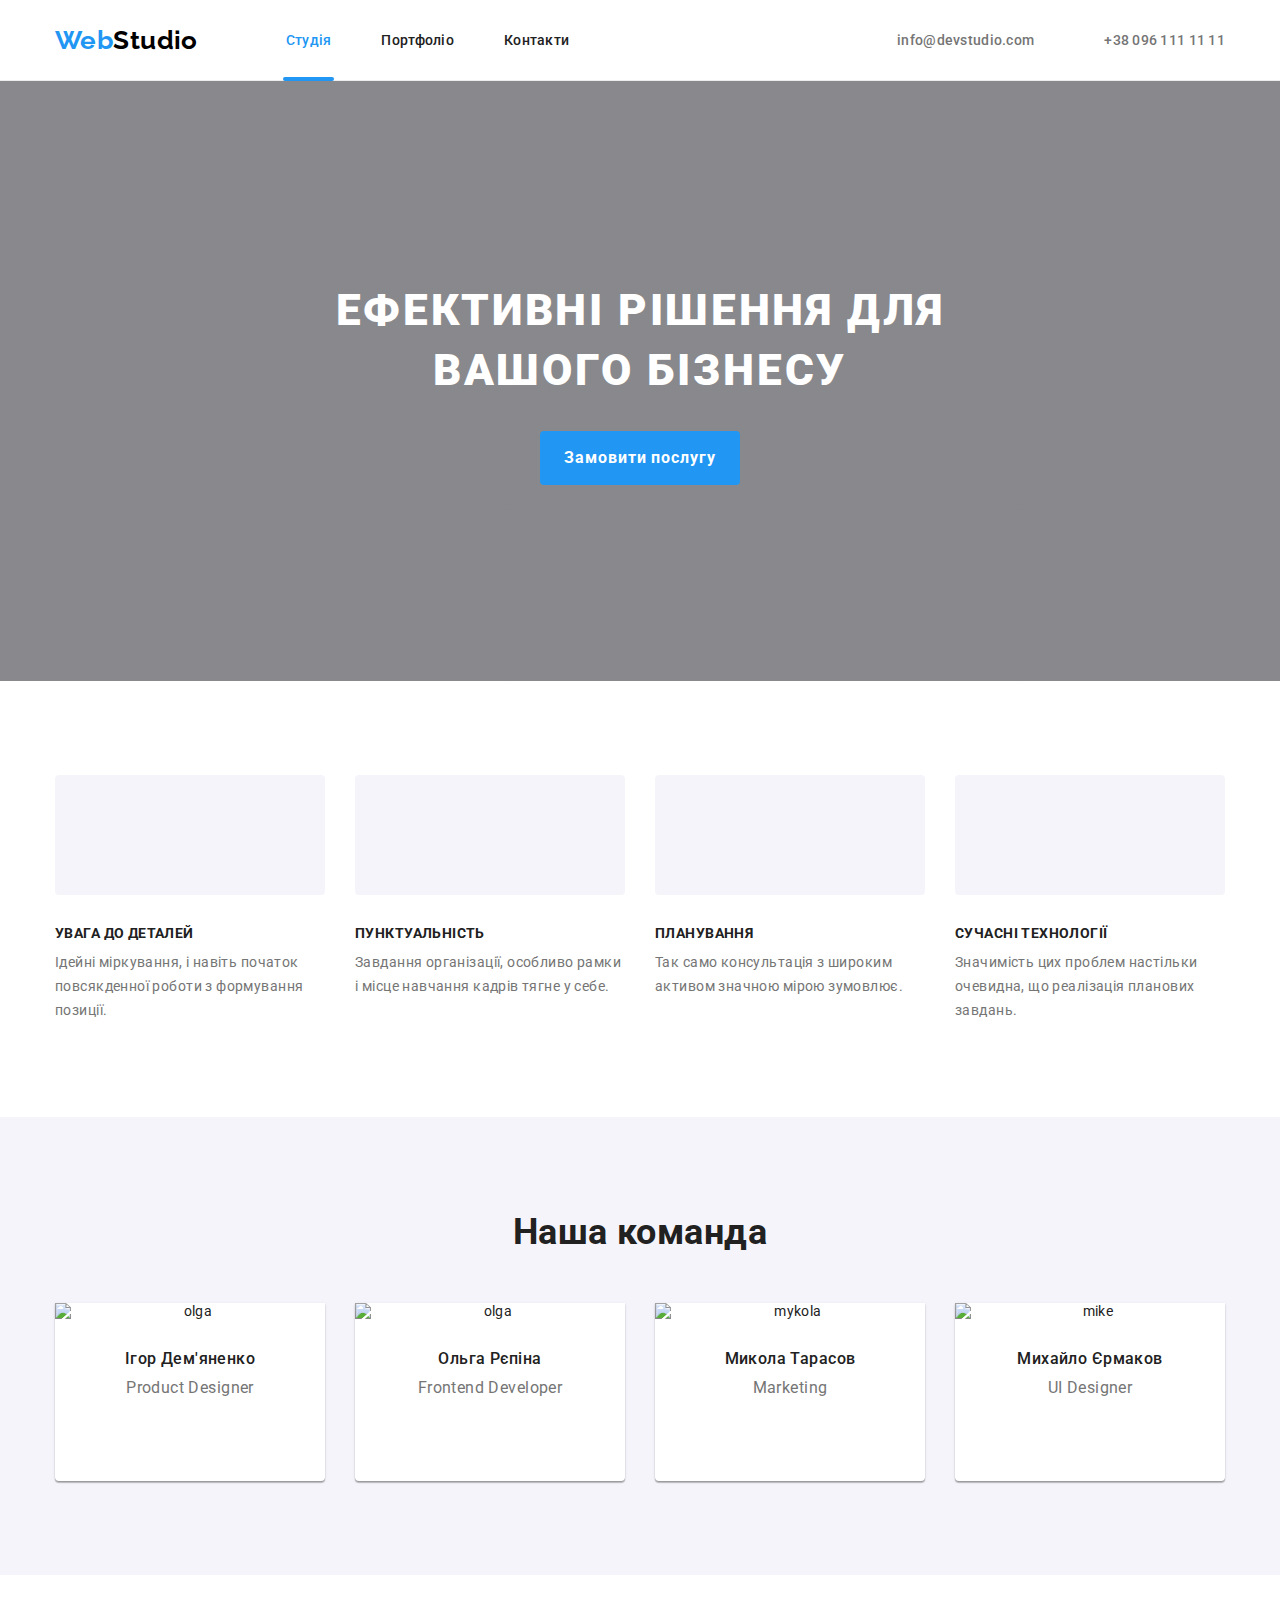
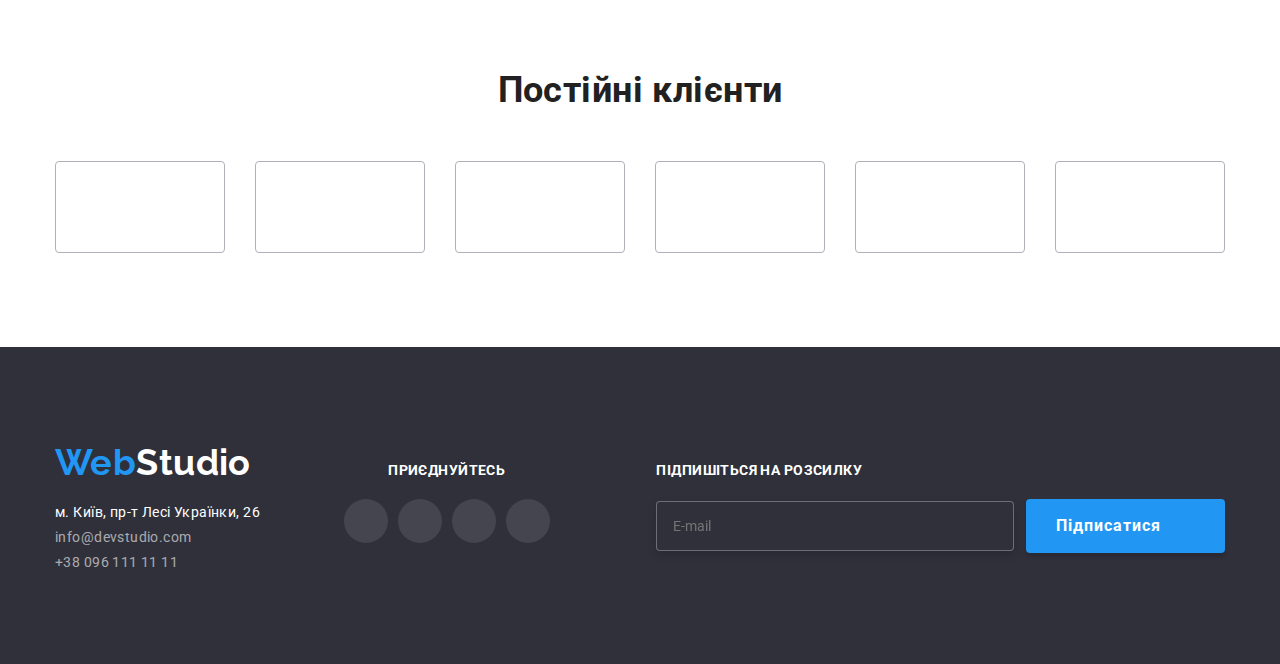
==== index.html @ f1ea3534 "changed modal" ====
<!DOCTYPE html>
<html lang="uk">

<head>
    <meta charset="UTF-8">
    <meta http-equiv="X-UA-Compatible" content="IE=edge">
    <meta name="viewport" content="width=device-width, initial-scale=1.0">
    <title>homework_8</title>
    <link rel="preconnect" href="https://fonts.googleapis.com">
    <link rel="preconnect" href="https://fonts.gstatic.com" crossorigin>
    <link href="https://fonts.googleapis.com/css2?family=Raleway:wght@700&family=Roboto:wght@400;500;700&display=swap"
        rel="stylesheet">
    <link rel="stylesheet"
        href="https://cdnjs.cloudflare.com/ajax/libs/modern-normalize/1.1.0/modern-normalize.min.css">
    <link rel="stylesheet" href="./css/main.min.css">
</head>

<body>
    <!-- Шапка -->
    <header class="header">
        <div class="container container-header">
            <nav class="container-nav">
                <a href="./index.html" class="header-logo">
                    <span class="web">Web</span>Studio
                </a>
                <!-- Модалка телефон -->
                <button class="menu-toggle link js-open-menu" type="button" aria-label="Перемикач мобільного меню"
                    aria-expanded="false">
                    <svg width="40px" height="40px">
                        <use class="icon-menu" href="./images/icons.svg#icon-menu"></use>
                    </svg>
                </button>
                <div class="menu-container js-menu-container">
                    <button class="menu-toggle link js-close-menu" type="button">
                        <svg width="40px" height="40px">
                            <use class="icon-cross" href="./images/icons.svg#icon-cross"></use>
                        </svg>
                    </button>
                    <ul class="mobile-menu">
                        <li class="list"> <a href="./index.html" class="link current">Студія</a> </li>
                        <li class="list"> <a href="./portfolio.html" class="link">Портфоліо</a> </li>
                        <li class="list"> <a href="#" class="link">Контакти</a> </li>
                    </ul>
                    <div>
                        <ul class="mobile-contacts">
                            <li class="list"><a href="tel:+380961111111" class="tel"> +38 096 111 11 11 </a></li>
                            <li class="list"><a href="mailto:info@devstudio.com" class="mail">info@devstudio.com</a>
                            </li>
                        </ul>
                        <ul class="mobile-social">
                            <li class="list">
                                <a href="#" class="link" target="_blank"
                                    rel="noopener nofollow noreferrer">Instagram</a>
                            </li>
                            <li class="list">
                                <a href="#" class="link" target="_blank" rel="noopener nofollow noreferrer">Twitter</a>
                            </li>
                            <li class="list">
                                <a href="#" class="link" target="_blank" rel="noopener nofollow noreferrer">Facebook</a>
                            </li>
                            <li class="list">
                                <a href="#" class="link" target="_blank" rel="noopener nofollow noreferrer">LinkedIn</a>
                            </li>
                        </ul>
                    </div>
                </div>
                <ul class="site-nav">
                    <li class="list"> <a href="./index.html" class="link current">Студія</a> </li>
                    <li class="list"> <a href="./portfolio.html" class="link">Портфоліо</a> </li>
                    <li class="list"> <a href="#" class="link">Контакти</a> </li>
                </ul>
            </nav>
            <ul class="auth-nav">
                <li class="list">
                    <a href="mailto:info@devstudio.com" class="auth-nav mail">
                        <svg class="icons" viewBox="0 0 43 32" width="16px">
                            <use href="./images/icons.svg#icon-mail"></use>
                        </svg>
                        info@devstudio.com</a>
                </li>
                <li class="list">
                    <a href="tel:+380961111111" class="auth-nav tel">
                        <svg class="icons" viewBox="0 0 20 32" width="10px">
                            <use href="./images/icons.svg#icon-tel"></use>
                        </svg>+38 096 111 11 11</a>
                </li>
            </ul>
        </div>

    </header>
    <main>
        <!-- Герой -->
        <section class="section-hero">
            <div class="container container-hero">
                <h1 class="hero-title">Ефективні рішення для вашого бізнесу</h1>
                <button type="button" class="hero-btn" data-modal-open>Замовити послугу</button>
            </div>
        </section>
        <!-- Модальне віко -->
        <div class="backdrop is-hidden" data-modal>
            <div class="modal">
                <button class="button-close" data-modal-close>
                    <svg class="icons" viewBox="0 0 32 32" width="30px" height="30px">
                        <use href="./images/icons.svg#icon-close"></use>
                    </svg>
                </button>
                <p class="title">Залиште свої дані, ми вам передзвонимо</p>
                <form action="#" class="modal-form">
                    <div class="form-field">
                        <label for="name" class="form-label">Ім'я</label>
                        <div class="form-input">
                            <input type="text" name="name" id="name">
                            <svg viewBox="0 0 32 32" width="18px" height="18px">
                                <use href="./images/icons.svg#icon-person"></use>
                            </svg>
                        </div>
                    </div>
                    <div class="form-field">
                        <label for="tel" class="form-label">Телефон</label>
                        <div class="form-input">
                            <input type="tel" name="tel" id="tel">
                            <svg viewBox="0 0 32 32" width="18px" height="18px">
                                <use href="./images/icons.svg#icon-phone"></use>
                            </svg>
                        </div>
                    </div>
                    <div class="form-field">
                        <label for="mail" class="form-label">Пошта</label>
                        <div class="form-input">
                            <input type="email" name="mail" id="mail">
                            <svg viewBox="0 0 32 32" width="18px" height="18px">
                                <use href="./images/icons.svg#icon-post"></use>
                            </svg>
                        </div>
                    </div>
                    <div class="form-field">
                        <label for="message" class="form-label">Коментар</label>
                        <textarea class="form-area" name="message" id="message" placeholder="Введіть текст"></textarea>
                    </div>
                    <div class="accept">
                        <label class="label-accept">
                            <input type="checkbox" class="checkbox" name="accept">
                            <span class="icon"> </span>
                            <span class="mailing">Погоджуюся з розсилкою та приймаю</span>
                            <a href="#">Умови договору</a>
                        </label>
                    </div>
                    <button type="submit" class="send-btn">Відправити</button>
                </form>
            </div>
        </div>
        <!-- Цінності -->
        <section class="values__section">
            <div class="container container-values">
                <h2 class="visually-hidden">Перелік цінностей</h2>
                <ul class="values__list">
                    <li class="list">
                        <div class="values__icons">
                            <svg class="icons" viewBox="0 0 32 32" width="70px" height="70px">
                                <use href="./images/icons.svg#icon-antena"></use>
                            </svg>
                        </div>
                        <h3 class="values__title">УВАГА ДО ДЕТАЛЕЙ</h3>
                        <p class="values__text">Ідейні міркування, і навіть початок повсякденної роботи з формування
                            позиції.</p>
                    </li>
                    <li class="list">
                        <div class="values__icons">
                            <svg class="icons" viewBox="0 0 32 32" width="70px" height="70px">
                                <use href="./images/icons.svg#icon-clock"></use>
                            </svg>
                        </div>
                        <h3 class="values__title">ПУНКТУАЛЬНІСТЬ</h3>
                        <p class="values__text">Завдання організації, особливо рамки і місце навчання кадрів тягне у
                            себе.
                        </p>
                    </li>
                    <li class="list">
                        <div class="values__icons">
                            <svg class="icons" viewBox="0 0 32 32" width="70px" height="70px">
                                <use href="./images/icons.svg#icon-diagram"></use>
                            </svg>
                        </div>
                        <h3 class="values__title">ПЛАНУВАННЯ</h3>
                        <p class="values__text">Так само консультація з широким активом значною мірою зумовлює.</p>
                    </li>
                    <li class="list">
                        <div class="values__icons">
                            <svg class="icons" viewBox="0 0 32 32" width="70px" height="70px">
                                <use href="./images/icons.svg#icon-astronaut"></use>
                            </svg>
                        </div>
                        <h3 class="values__title">СУЧАСНІ ТЕХНОЛОГІЇ</h3>
                        <p class="values__text">Значимість цих проблем настільки очевидна, що реалізація планових
                            завдань.
                        </p>
                    </li>
                </ul>
            </div>

        </section>
        <!-- Чим займаємось -->
        <section class="work__section">
            <div class=" container container-work">
                <h2 class="work__title">Чим ми займаємося</h2>
                <ul class="work__list">
                    <li class="work__item">
                        <picture>
                            <source srcset="
                        ./images/studio/desctop-img/desctop-1x.jpg 1x,
                        ./images/studio/desctop-img/desctop-2x.jpg 2x
                        " media="(min-width: 1200px)">
                            <img src="./images/studio/desctop-img/desctop-1x.jpg" alt="desctop" width="370">
                        </picture>
                        <div class="work__description">
                            <p class="work__description--title">Десктопні додатки</p>
                        </div>
                    </li>
                    <li class="work__item">
                        <picture>
                            <source srcset="
                        ./images/studio/desctop-img/laptop-1x.jpg 1x,
                        ./images/studio/desctop-img/laptop-2x.jpg 2x
                        " media="(min-width: 1200px)">
                            <img src="./images/studio/desctop-img/laptop-1x.jpg" alt="laptop" width="370">
                        </picture>
                        <div class="work__description">
                            <p class="work__description--title">Мобільні додатки</p>
                        </div>
                    </li>
                    <li class="work__item">
                        <picture>
                            <source srcset="
                        ./images/studio/desctop-img/tablet-1x.jpg 1x,
                        ./images/studio/desctop-img/tablet-2x.jpg 2x
                        " media="(min-width: 1200px)">
                            <img src="./images/studio/desctop-img/tablet-1x.jpg" alt="tablet" width="370">
                        </picture>
                        <div class="work__description">
                            <p class=" work__description--title">Дизайнерські рішення</p>
                        </div>
                    </li>
                </ul>
            </div>
        </section>
        <!-- Наша команда -->
        <section class="team__section">
            <div class="container container-team">
                <h2 class="team__title">Наша команда</h2>
                <ul class="team__list">
                    <li class="team__description">
                        <picture>
                            <source srcset="
                                    ./images/studio/desctop-img/igor-1x.jpg 1x,
                                    ./images/studio/desctop-img/igor-2x.jpg 2x
                                    " media="(min-width: 1200px)">
                            <source srcset="
                                    ./images/studio/tablet-img/igor-1x.jpg 1x,
                                    ./images/studio/tablet-img/igor-2x.jpg 2x
                                    " media="(min-width: 768px)">
                            <source srcset="
                                    ./images/studio/mobile-img/igor-1x.jpg 1x,
                                    ./images/studio/mobile-img/igor-2x.jpg 2x
                                    " media="(max-width: 767px)">
                            <img src="./images/studio/desctop-img/igor-1x.jpg" alt="olga" width="270">
                        </picture>
                        <div class="team__item">
                            <h3 class="team__member">Ігор Дем'яненко</h3>
                            <p class="team__position">Product Designer</p>
                            <ul class="social__list">
                                <li class="social__item">
                                    <a class="social__link" href="#">
                                        <svg class="icons" viewBox="0 0 32 32" width="20px">
                                            <use href="./images/icons.svg#icon-instagram"></use>
                                        </svg>
                                    </a>
                                </li>
                                <li class="social__item">
                                    <a class="social__link" href="#">
                                        <svg class="icons" viewBox="0 0 32 32" width="20px">
                                            <use href="./images/icons.svg#icon-twitter"></use>
                                        </svg>
                                    </a>
                                </li>
                                <li class="social__item">
                                    <a class="social__link" href="#">
                                        <svg class="icons" viewBox="0 0 32 32" width="20px">
                                            <use href="./images/icons.svg#icon-facebook"></use>
                                        </svg>
                                    </a>
                                </li>
                                <li class="social__item">
                                    <a class="social__link" href="#">
                                        <svg class="icons" viewBox="0 0 32 32" width="20px">
                                            <use href="./images/icons.svg#icon-linkedin"></use>
                                        </svg>
                                    </a>
                                </li>
                            </ul>
                        </div>
                    </li>
                    <li class="team__description">
                        <picture>
                            <source srcset="
                            ./images/studio/desctop-img/olga-1x.jpg 1x,
                            ./images/studio/desctop-img/olga-2x.jpg 2x
                            " media="(min-width: 1200px)">
                            <source srcset="
                            ./images/studio/tablet-img/olga-1x.jpg 1x,
                            ./images/studio/tablet-img/olga-2x.jpg 2x
                            " media="(min-width: 768px)">
                            <source srcset="
                            ./images/studio/mobile-img/olga-1x.jpg 1x,
                            ./images/studio/mobile-img/olga-2x.jpg 2x
                            " media="(max-width: 767px)">
                            <img src="./images/studio/desctop-img/olga-1x.jpg" alt="olga" width="270">
                        </picture>
                        <div class="team__item">
                            <h3 class="team__member">Ольга Рєпіна</h3>
                            <p class="team__position">Frontend Developer</p>
                            <ul class="social__list">
                                <li class="social__item">
                                    <a class="social__link" href="#">
                                        <svg class="icons" viewBox="0 0 32 32" width="20px">
                                            <use href="./images/icons.svg#icon-instagram"></use>
                                        </svg>
                                    </a>
                                </li>
                                <li class="social__item">
                                    <a class="social__link" href="#">
                                        <svg class="icons" viewBox="0 0 32 32" width="20px">
                                            <use href="./images/icons.svg#icon-twitter"></use>
                                        </svg>
                                    </a>
                                </li>
                                <li class="social__item">
                                    <a class="social__link" href="#">
                                        <svg class="icons" viewBox="0 0 32 32" width="20px">
                                            <use href="./images/icons.svg#icon-facebook"></use>
                                        </svg>
                                    </a>
                                </li>
                                <li class="social__item">
                                    <a class="social__link" href="#">
                                        <svg class="icons" viewBox="0 0 32 32" width="20px">
                                            <use href="./images/icons.svg#icon-linkedin"></use>
                                        </svg>
                                    </a>
                                </li>
                            </ul>
                        </div>
                    </li>
                    <li class="team__description">
                        <picture>
                            <source srcset="
                            ./images/studio/desctop-img/mykola-1x.jpg 1x,
                            ./images/studio/desctop-img/mykola-2x.jpg 2x
                            " media="(min-width: 1200px)">
                            <source srcset="
                            ./images/studio/tablet-img/mykola-1x.jpg 1x,
                            ./images/studio/tablet-img/mykola-2x.jpg 2x
                            " media="(min-width: 768px)">
                            <source srcset="
                            ./images/studio/mobile-img/mykola-1x.jpg 1x,
                            ./images/studio/mobile-img/mykola-2x.jpg 2x
                            " media="(max-width: 767px)">
                            <img src="./images/studio/desctop-img/mykola-1x.jpg" alt="mykola" width="270">
                        </picture>
                        <div class="team__item">
                            <h3 class="team__member">Микола Тарасов</h3>
                            <p class="team__position">Marketing</p>
                            <ul class="social__list">
                                <li class="social__item">
                                    <a class="social__link" href="#">
                                        <svg class="icons" viewBox="0 0 32 32" width="20px">
                                            <use href="./images/icons.svg#icon-instagram"></use>
                                        </svg>
                                    </a>
                                </li>
                                <li class="social__item">
                                    <a class="social__link" href="#">
                                        <svg class="icons" viewBox="0 0 32 32" width="20px">
                                            <use href="./images/icons.svg#icon-twitter"></use>
                                        </svg>
                                    </a>
                                </li>
                                <li class="social__item">
                                    <a class="social__link" href="#">
                                        <svg class="icons" viewBox="0 0 32 32" width="20px">
                                            <use href="./images/icons.svg#icon-facebook"></use>
                                        </svg>
                                    </a>
                                </li>
                                <li class="social__item">
                                    <a class="social__link" href="#">
                                        <svg class="icons" viewBox="0 0 32 32" width="20px">
                                            <use href="./images/icons.svg#icon-linkedin"></use>
                                        </svg>
                                    </a>
                                </li>
                            </ul>
                        </div>
                    </li>
                    <li class="team__description">
                        <picture>
                            <source srcset="
                        ./images/studio/desctop-img/mike-1x.jpg 1x,
                        ./images/studio/desctop-img/mike-2x.jpg 2x
                        " media="(min-width: 1200px)">
                            <source srcset="
                        ./images/studio/tablet-img/mike-1x.jpg 1x,
                        ./images/studio/tablet-img/mike-2x.jpg 2x
                        " media="(min-width: 768px)">
                            <source srcset="
                        ./images/studio/mobile-img/mike-1x.jpg 1x,
                        ./images/studio/mobile-img/mike-2x.jpg 2x
                        " media="(max-width: 767px)">
                            <img src="./images/studio/desctop-img/mike-1x.jpg" alt="mike" width="270">
                        </picture>
                        <div class="team__item">
                            <h3 class="team__member">Михайло Єрмаков</h3>
                            <p class="team__position">UI Designer</p>
                            <ul class="social__list">
                                <li class="social__item">
                                    <a class="social__link" href="#">
                                        <svg class="icons" viewBox="0 0 32 32" width="20px">
                                            <use href="./images/icons.svg#icon-instagram"></use>
                                        </svg>
                                    </a>
                                </li>
                                <li class="social__item">
                                    <a class="social__link" href="#">
                                        <svg class="icons" viewBox="0 0 32 32" width="20px">
                                            <use href="./images/icons.svg#icon-twitter"></use>
                                        </svg>
                                    </a>
                                </li>
                                <li class="social__item">
                                    <a class="social__link" href="#">
                                        <svg class="icons" viewBox="0 0 32 32" width="20px">
                                            <use href="./images/icons.svg#icon-facebook"></use>
                                        </svg>
                                    </a>
                                </li>
                                <li class="social__item">
                                    <a class="social__link" href="#">
                                        <svg class="icons" viewBox="0 0 32 32" width="20px">
                                            <use href="./images/icons.svg#icon-linkedin"></use>
                                        </svg>
                                    </a>
                                </li>
                            </ul>
                        </div>
                    </li>
                </ul>
            </div>
        </section>
        <!-- Постійні клієнти -->
        <section class="clients__section">
            <div class="container container-clietns">
                <h2 class="clients__title">Постійні клієнти</h2>
                <ul class="clients__list">
                    <li class="list">
                        <a href="#" class="clients__link">
                            <svg class="icons" viewBox="0 0 57 32" width="106px">
                                <use href="./images/icons.svg#icon-yaco"></use>
                            </svg>
                        </a>
                    </li>
                    <li class="list">
                        <a href="#" class="clients__link">
                            <svg class="icons" viewBox="0 0 57 32" width="106px">
                                <use href="./images/icons.svg#icon-tagline"></use>
                            </svg>
                        </a>
                    </li>
                    <li class="list">
                        <a href="#" class="clients__link">
                            <svg class="icons" viewBox="0 0 57 32" width="106px">
                                <use href="./images/icons.svg#icon-company"></use>
                            </svg>
                        </a>
                    </li>
                    <li class="list">
                        <a href="#" class="clients__link">
                            <svg class="icons" viewBox="0 0 57 32" width="106px">
                                <use href="./images/icons.svg#icon-foster"></use>
                            </svg>
                        </a>
                    </li>
                    <li class="list">
                        <a href="#" class="clients__link">
                            <svg class="icons" viewBox="0 0 57 32" width="106px">
                                <use href="./images/icons.svg#icon-brand"></use>
                            </svg>
                        </a>
                    </li>
                    <li class="list">
                        <a href="#" class="clients__link">
                            <svg class="icons" viewBox="0 0 57 32" width="106px">
                                <use href="./images/icons.svg#icon-tagline-end"></use>
                            </svg>
                        </a>
                    </li>
                </ul>
            </div>
        </section>
    </main>
    <!--Футер -->
    <footer class="footer">
        <div class=" container container-footer">
            <div class="footer-information">
                <a href="./index.html" class="footer-logo">
                    <span class="web">Web</span>Studio
                </a>
                <address class="adress">
                    <ul class="adress-list">
                        <li class="list">
                            <a href="https://goo.gl/maps/2U97hAVYC5ksaToUA" class="street" target="_blank"
                                rel="noopener nofollow noreferrer">м. Київ, пр-т Лесі Українки, 26</a>
                        </li>
                        <li class="list"> <a class="mail" href="mailto:info@devstudio.com">info@devstudio.com</a> </li>
                        <li class="list"> <a class="tel" href="tel:+380961111111">+38 096 111 11 11</a> </li>
                    </ul>
                </address>
            </div>
            <div class="footer-icons">
                <strong class="title">приєднуйтесь</strong>
                <ul class="footer-social">
                    <li class="social-links">
                        <a class="items-links" href="#">
                            <svg class="icons" viewBox="0 0 32 32" width="20px">
                                <use href="./images/icons.svg#icon-instagram"></use>
                            </svg>
                        </a>
                    </li>
                    <li class="social-links">
                        <a class="items-links" href="#">
                            <svg class="icons" viewBox="0 0 32 32" width="20px">
                                <use href="./images/icons.svg#icon-twitter"></use>
                            </svg>
                        </a>
                    </li>
                    <li class="social-links">
                        <a class="items-links" href="#">
                            <svg class="icons" viewBox="0 0 32 32" width="20px">
                                <use href="./images/icons.svg#icon-facebook"></use>
                            </svg>
                        </a>
                    </li>
                    <li class="social-links">
                        <a class="items-links" href="#">
                            <svg class="icons" viewBox="0 0 32 32" width="20px">
                                <use href="./images/icons.svg#icon-linkedin"></use>
                            </svg>
                        </a>
                    </li>
                </ul>
            </div>
            <div class="footer-mailing">
                <label for="email" class="title">Підпишіться на розсилку</label>
                <div class="footer-subscribe">
                    <input type="email" name="mail" id="email" placeholder="E-mail">
                    <button type="submit" class="subscribe-btn">
                        Підписатися
                        <svg viewBox="0 0 32 32" width="24px" height="24px">
                            <use href="./images/icons.svg#icon-telegram"></use>
                        </svg>
                    </button>
                </div>
            </div>
        </div>
    </footer>
    <script src="./js/modal.js"></script>
</body>

</html>
---- css/main.min.css ----
:root{--primary-text-color: #212121;--secondary-text-color: #757575;--accent-color: #2196F3;--secondary-accent-color: #188CE8;--primary-white-color: #FFFFFF;--secondary-white-color: #F5F4FA;--third-white-color: #F5F5F5;--black-color: #000000;--secondary-bg-color: #2F303A;--transparent-color: rgb(255, 255, 255, 0.6);--transparent-color-footer-icons: rgba(255, 255, 255, 0.1);--fill-color-items: #AFB1B8;--bg-color-hero: #C4C4C4;--bg-color-desription-portfolio: rgba(33, 150, 243, 0.9);--bg-modal-window: rgba(0, 0, 0, 0.2)}body{font-family:"Roboto",sans-serif;color:var(--primary-text-color);background-color:var(--primary-white-color);font-size:14px;letter-spacing:.03em}h1,h2,h3,h4,h5,h6,ul,p{margin:0;padding:0}ul{list-style:none}img{min-width:100%;display:block}.container{margin-left:auto;margin-right:auto;padding-left:15px;padding-right:15px}@media screen and (min-width: 480px){.container{width:480px}}@media screen and (min-width: 768px){.container{width:768px}}@media screen and (min-width: 1200px){.container{width:1200px}}.visually-hidden{position:absolute;white-space:nowrap;width:1px;height:1px;overflow:hidden;border:0;padding:0;clip:rect(0 0 0 0);-webkit-clip-path:inset(50%);clip-path:inset(50%);margin:-1px}.header{border-bottom:1px solid #ececec}.container-header{display:-webkit-box;display:-ms-flexbox;display:flex;-webkit-box-align:center;-ms-flex-align:center;align-items:center}.container-header .container-nav{display:-webkit-box;display:-ms-flexbox;display:flex;-webkit-box-align:center;-ms-flex-align:center;align-items:center}@media screen and (min-width: 480px){.container-header .container-nav{display:-webkit-box;display:-ms-flexbox;display:flex;-webkit-box-align:center;-ms-flex-align:center;align-items:center}}@media screen and (min-width: 480px){.container-header .container-nav{width:480px;-webkit-box-pack:justify;-ms-flex-pack:justify;justify-content:space-between}}.header-logo{font-family:"Raleway",sans-serif;font-size:24px;line-height:1.17;font-weight:700;text-decoration:none;color:var(--black-color);margin-top:16px;margin-bottom:16px}@media screen and (min-width: 1200px){.header-logo{font-size:26px;line-height:1.19;margin-top:24px;margin-bottom:24px}}.web{color:var(--accent-color)}.site-nav{display:none}@media screen and (min-width: 768px){.site-nav{margin-left:88px;display:-webkit-box;display:-ms-flexbox;display:flex}}.site-nav .list:not(:last-child){margin-right:50px}.site-nav .current:hover,.site-nav .current:focus{color:var(--accent-color)}.site-nav .link{padding-top:32px;padding-bottom:32px;display:block;font-family:"Roboto",sans-serif;color:var(--primary-text-color);text-decoration:none;font-weight:500;line-height:1.15;letter-spacing:.02em;-webkit-transition:color 250ms cubic-bezier(0.4, 0, 0.2, 1);transition:color 250ms cubic-bezier(0.4, 0, 0.2, 1)}.site-nav .current{position:relative;color:var(--accent-color)}.site-nav .current::after{content:"";position:absolute;bottom:-1px;display:block;width:calc(100% + 6px);left:-3px;height:4px;background-color:var(--accent-color);border-radius:2px}.site-nav .link:hover,.site-nav .link:focus{color:var(--accent-color)}.auth-nav{display:none;margin-left:auto;font-weight:500;line-height:1.15;letter-spacing:.02em;color:var(--secondary-text-color);text-decoration:none;-webkit-transition:color 250ms cubic-bezier(0.4, 0, 0.2, 1);transition:color 250ms cubic-bezier(0.4, 0, 0.2, 1)}@media screen and (min-width: 768px){.auth-nav{display:-webkit-box;display:-ms-flexbox;display:flex;-webkit-box-orient:vertical;-webkit-box-direction:normal;-ms-flex-direction:column;flex-direction:column;margin-left:auto}}@media screen and (min-width: 1200px){.auth-nav{display:-webkit-box;display:-ms-flexbox;display:flex;-webkit-box-orient:horizontal;-webkit-box-direction:normal;-ms-flex-direction:row;flex-direction:row;margin-left:auto}}.auth-nav .icons{margin-right:10px}@media screen and (min-width: 768px){.auth-nav .list:not(:first-child){margin-left:0;margin-top:10px}}@media screen and (min-width: 1200px){.auth-nav .list:not(:first-child){margin-left:50px;margin-top:0}}.auth-nav .mail{padding-top:32px;padding-bottom:32px;display:-webkit-box;display:-ms-flexbox;display:flex}@media screen and (min-width: 768px){.auth-nav .mail{padding-top:0;padding-bottom:0;-webkit-box-orient:horizontal;-webkit-box-direction:normal;-ms-flex-direction:row;flex-direction:row}}.auth-nav .mail .icons{fill:var(--secondary-text-color);-webkit-transition:fill 250ms cubic-bezier(0.4, 0, 0.2, 1);transition:fill 250ms cubic-bezier(0.4, 0, 0.2, 1)}.auth-nav .mail:hover svg,.auth-nav .mail:focus svg{fill:var(--accent-color)}.auth-nav .mail:hover,.auth-nav .mail:focus{color:var(--accent-color)}.auth-nav .tel{padding-top:32px;padding-bottom:32px;display:-webkit-box;display:-ms-flexbox;display:flex}@media screen and (min-width: 768px){.auth-nav .tel{padding-top:0;padding-bottom:0;-webkit-box-orient:horizontal;-webkit-box-direction:normal;-ms-flex-direction:row;flex-direction:row}}.auth-nav .tel .icons{fill:var(--secondary-text-color);-webkit-transition:fill 250ms cubic-bezier(0.4, 0, 0.2, 1);transition:fill 250ms cubic-bezier(0.4, 0, 0.2, 1)}.auth-nav .tel:hover svg,.auth-nav .tel:focus svg{fill:var(--accent-color)}.auth-nav .tel:hover,.auth-nav .tel:focus{color:var(--accent-color)}.container-footer{max-width:480px}@media screen and (min-width: 768px){.container-footer{max-width:768px;display:-webkit-box;display:-ms-flexbox;display:flex;-ms-flex-wrap:wrap;flex-wrap:wrap;-webkit-box-align:baseline;-ms-flex-align:baseline;align-items:baseline;-webkit-box-pack:center;-ms-flex-pack:center;justify-content:center}}@media screen and (min-width: 1200px){.container-footer{max-width:1200px;-webkit-box-align:baseline;-ms-flex-align:baseline;align-items:baseline;-webkit-box-pack:justify;-ms-flex-pack:justify;justify-content:space-between}}.footer{padding-top:60px;padding-bottom:60px;background-color:var(--secondary-bg-color)}@media screen and (min-width: 1200px){.footer{padding-top:94px;padding-bottom:94px}}.footer .footer-information{text-align:center}@media screen and (min-width: 768px){.footer .footer-information{margin-bottom:60px}}@media screen and (min-width: 1200px){.footer .footer-information{margin-left:0;text-align:left;margin-bottom:0}}.footer-logo{margin-bottom:20px;display:block;font-family:"Raleway",sans-serif;font-weight:700;text-decoration:none;color:var(--primary-white-color);text-align:center;font-size:24px;line-height:1.17}@media screen and (min-width: 1200px){.footer-logo{text-align:left;font-size:36px;line-height:1.18}}.adress{font-style:inherit;text-decoration:none}.adress-list .list:not(:last-child){margin-bottom:9px}.adress-list .street{color:var(--primary-white-color);text-decoration:none;-webkit-transition:color 250ms cubic-bezier(0.4, 0, 0.2, 1);transition:color 250ms cubic-bezier(0.4, 0, 0.2, 1)}.adress-list .street:hover,.adress-list .street:focus{color:var(--accent-color)}.adress-list .mail{color:var(--transparent-color);text-decoration:none;-webkit-transition:color 250ms cubic-bezier(0.4, 0, 0.2, 1);transition:color 250ms cubic-bezier(0.4, 0, 0.2, 1)}.adress-list .mail:hover,.adress-list .mail:focus{color:var(--accent-color)}.adress-list .tel{color:var(--transparent-color);text-decoration:none;-webkit-transition:color 250ms cubic-bezier(0.4, 0, 0.2, 1);transition:color 250ms cubic-bezier(0.4, 0, 0.2, 1)}.adress-list .tel:hover,.adress-list .tel:focus{color:var(--accent-color)}.footer-icons{margin-top:60px;margin-bottom:60px;text-align:center}@media screen and (min-width: 768px){.footer-icons{margin-top:0;margin-bottom:0;margin-left:165px}}@media screen and (min-width: 1200px){.footer-icons{margin-top:0;margin-bottom:0;margin-left:70px}}.footer-icons .title{font-weight:700;font-size:14px;line-height:1.14;text-transform:uppercase;color:var(--primary-white-color)}.footer-social{display:-webkit-box;display:-ms-flexbox;display:flex;margin-top:20px;-webkit-box-pack:center;-ms-flex-pack:center;justify-content:center;gap:10px}.footer-social .icons{fill:var(--primary-white-color)}.footer-social .items-links{width:44px;height:44px;display:-webkit-box;display:-ms-flexbox;display:flex;-webkit-box-align:center;-ms-flex-align:center;align-items:center;-webkit-box-pack:center;-ms-flex-pack:center;justify-content:center;border-radius:50%}.footer-social .items-links,.footer-social .items-links{background-color:var(--transparent-color-footer-icons);-webkit-transition:background-color 250ms cubic-bezier(0.4, 0, 0.2, 1);transition:background-color 250ms cubic-bezier(0.4, 0, 0.2, 1)}.footer-social .items-links:hover,.footer-social .items-links:focus{background-color:var(--accent-color)}.footer-mailing{text-align:center}@media screen and (min-width: 1200px){.footer-mailing{text-align:left;margin-left:93px}}.footer-mailing .title{font-weight:700;font-size:14px;line-height:1.14;letter-spacing:.03em;text-transform:uppercase;color:var(--primary-white-color)}.footer-subscribe{margin-top:20px;display:-webkit-box;display:-ms-flexbox;display:flex;-webkit-box-align:center;-ms-flex-align:center;align-items:center;-webkit-box-orient:vertical;-webkit-box-direction:normal;-ms-flex-direction:column;flex-direction:column}@media screen and (min-width: 1200px){.footer-subscribe{-webkit-box-orient:horizontal;-webkit-box-direction:normal;-ms-flex-direction:row;flex-direction:row}}.footer-subscribe input{height:50px;width:210px;padding:15px 16px;outline:none;margin-bottom:20px;color:var(--primary-white-color);background-color:var(--secondary-bg-color);border:1px solid rgba(255,255,255,.3);border-radius:4px;-webkit-filter:drop-shadow(0px 4px 4px rgba(0, 0, 0, 0.15));filter:drop-shadow(0px 4px 4px rgba(0, 0, 0, 0.15))}@media screen and (min-width: 480px){.footer-subscribe input{width:450px}}@media screen and (min-width: 1200px){.footer-subscribe input{width:358px;margin-bottom:0}}.subscribe-btn{display:-webkit-box;display:-ms-flexbox;display:flex;-webkit-box-align:center;-ms-flex-align:center;align-items:center;font-family:inherit;background-color:var(--accent-color);color:var(--primary-white-color);font-weight:700;font-size:16px;line-height:1.88;letter-spacing:.06em;padding:10px 31px;cursor:pointer;border-color:rgba(0,0,0,0);-webkit-box-shadow:0px 4px 4px rgba(0,0,0,.15);box-shadow:0px 4px 4px rgba(0,0,0,.15);border-radius:4px;-webkit-transition:color 250ms cubic-bezier(0.4, 0, 0.2, 1),background-color 250ms cubic-bezier(0.4, 0, 0.2, 1);transition:color 250ms cubic-bezier(0.4, 0, 0.2, 1),background-color 250ms cubic-bezier(0.4, 0, 0.2, 1)}@media screen and (min-width: 1200px){.subscribe-btn{padding:10px 28px;margin-left:12px}}.subscribe-btn:hover,.subscribe-btn:focus{background-color:var(--secondary-accent-color);color:var(--third-white-color)}.subscribe-btn svg{margin-left:10px}.backdrop{position:fixed;top:0;left:0;width:100%;height:100%;background-color:var(--bg-modal-window);-webkit-transform:scale(1);transform:scale(1);-webkit-transition-duration:500ms;transition-duration:500ms}.backdrop.is-hidden{opacity:0;pointer-events:none}.backdrop .icons{display:block;fill:var(--black-color);width:11px;height:11px;-webkit-transition:fill 250ms cubic-bezier(0.4, 0, 0.2, 1);transition:fill 250ms cubic-bezier(0.4, 0, 0.2, 1)}.modal{position:absolute;top:50%;left:50%;padding:40px;-webkit-transform:translate(-50%, -50%);transform:translate(-50%, -50%);width:450px;background-color:var(--primary-white-color);-webkit-box-shadow:0px 1px 3px rgba(0,0,0,.12),0px 1px 1px rgba(0,0,0,.14),0px 2px 1px rgba(0,0,0,.2);box-shadow:0px 1px 3px rgba(0,0,0,.12),0px 1px 1px rgba(0,0,0,.14),0px 2px 1px rgba(0,0,0,.2);border-radius:4px}@media screen and (min-width: 1200px){.modal{width:528px}}.modal .title{font-weight:700;font-size:20px;line-height:1.5;text-align:center;margin-bottom:12px}@media screen and (min-width: 1200px){.modal{line-height:1.15}}.button-close{position:absolute;top:8px;right:8px;cursor:pointer;border-radius:50%;padding:6px;background-color:var(--primary-white-color);border:1px solid rgba(0,0,0,.1);-webkit-transition:background-color 250ms cubic-bezier(0.4, 0, 0.2, 1);transition:background-color 250ms cubic-bezier(0.4, 0, 0.2, 1)}.button-close:hover svg,.button-close:focus svg{fill:var(--accent-color)}.no-scroll{overflow:hidden}.form-field{display:-webkit-box;display:-ms-flexbox;display:flex;-webkit-box-orient:vertical;-webkit-box-direction:normal;-ms-flex-direction:column;flex-direction:column;margin-bottom:10px}.form-field label{font-size:12px;line-height:1.17;margin-bottom:4px;letter-spacing:.01em;color:var(--secondary-text-color)}.form-field input{border:1px solid rgba(33,33,33,.2);border-radius:4px;width:100%;padding:12px 12px 12px 42px;outline:none;-webkit-transition:border 250ms cubic-bezier(0.4, 0, 0.2, 1);transition:border 250ms cubic-bezier(0.4, 0, 0.2, 1)}.form-field input:hover,.form-field input:focus{border:1px solid var(--accent-color);cursor:pointer}.form-field input:hover+svg,.form-field input:focus+svg{fill:var(--accent-color)}.form-input{position:relative}.form-input svg{position:absolute;top:50%;left:15px;-webkit-transform:translateY(-50%);transform:translateY(-50%)}.form-area{resize:none;outline:none;height:120px;padding:12px 16px;border:1px solid rgba(33,33,33,.2);border-radius:4px;cursor:pointer;-webkit-transition:border 250ms cubic-bezier(0.4, 0, 0.2, 1);transition:border 250ms cubic-bezier(0.4, 0, 0.2, 1)}.form-area:hover,.form-area:focus{border:1px solid var(--accent-color)}.accept{margin-top:20px;margin-bottom:30px}.label-accept{display:-webkit-box;display:-ms-flexbox;display:flex;-webkit-box-align:center;-ms-flex-align:center;align-items:center;-webkit-box-pack:center;-ms-flex-pack:center;justify-content:center}.label-accept a{font-size:12px;line-height:1.66;color:#2196f3}@media screen and (min-width: 1200px){.label-accept a{font-size:14px;line-height:2}}.checkbox{-webkit-appearance:none;-moz-appearance:none;appearance:none;position:absolute}.checkbox:checked+.icon{border-color:var(--accent-color);background-color:var(--accent-color);background-image:url("../images/check.svg");background-size:contain;background-origin:border-box}.icon{display:inline-block;width:16px;height:15px;margin-right:7px;border:2px solid var(--primary-text-color);border-radius:2px}.mailing{font-size:12px;line-height:1.66;color:#757575}@media screen and (min-width: 1200px){.mailing{font-size:14px;line-height:2}}.send-btn{position:relative;left:50%;-webkit-transform:translateX(-50%);transform:translateX(-50%);border-color:rgba(0,0,0,0);-webkit-box-shadow:0px 4px 4px rgba(0,0,0,.15);box-shadow:0px 4px 4px rgba(0,0,0,.15);border-radius:4px;padding:8px 52px;color:var(--primary-white-color);font-family:inherit;background-color:var(--accent-color);font-weight:700;font-size:16px;line-height:1.88;letter-spacing:.06em;cursor:pointer;-webkit-transition:color 250ms cubic-bezier(0.4, 0, 0.2, 1),background-color 250ms cubic-bezier(0.4, 0, 0.2, 1);transition:color 250ms cubic-bezier(0.4, 0, 0.2, 1),background-color 250ms cubic-bezier(0.4, 0, 0.2, 1)}.send-btn:hover,.send-btn:focus{background-color:var(--secondary-accent-color);color:var(--third-white-color)}.section-hero{display:block;-webkit-box-pack:center;-ms-flex-pack:center;justify-content:center;text-align:center;margin-left:auto;margin-right:auto;padding-top:118px;padding-bottom:118px;max-height:400px;max-width:480px;background-repeat:no-repeat;background-size:cover;background-position:center;-webkit-box-flex:1;-ms-flex-positive:1;flex-grow:1;background-color:var(--bg-color-hero);background-image:-webkit-gradient(linear, left top, left bottom, from(rgba(47, 48, 58, 0.4)), to(rgba(47, 48, 58, 0.4))),url(../images/studio/mobile-img/bg-img-1x.jpg);background-image:linear-gradient(rgba(47, 48, 58, 0.4), rgba(47, 48, 58, 0.4)),url(../images/studio/mobile-img/bg-img-1x.jpg)}@media(min-device-pixel-ratio: 2),(-webkit-min-device-pixel-ratio: 2),(min-resolution: 192dpi),(min-resolution: 2dppx){.section-hero{background-image:-webkit-gradient(linear, left top, left bottom, from(rgba(47, 48, 58, 0.4)), to(rgba(47, 48, 58, 0.4))),url(../images/studio/mobile-img/bg-img-2x.jpg);background-image:linear-gradient(rgba(47, 48, 58, 0.4), rgba(47, 48, 58, 0.4)),url(../images/studio/mobile-img/bg-img-2x.jpg)}}@media screen and (min-width: 481px){.section-hero{max-width:768px;background-image:-webkit-gradient(linear, left top, left bottom, from(rgba(47, 48, 58, 0.4)), to(rgba(47, 48, 58, 0.4))),url(../images/studio/tablet-img/bg-img-1x.jpg);background-image:linear-gradient(rgba(47, 48, 58, 0.4), rgba(47, 48, 58, 0.4)),url(../images/studio/tablet-img/bg-img-1x.jpg)}}@media(min-device-pixel-ratio: 2),(-webkit-min-device-pixel-ratio: 2),(min-resolution: 192dpi),(min-resolution: 2dppx){.section-hero{background-image:-webkit-gradient(linear, left top, left bottom, from(rgba(47, 48, 58, 0.4)), to(rgba(47, 48, 58, 0.4))),url(../images/studio/tablet-img/bg-img-2x.jpg);background-image:linear-gradient(rgba(47, 48, 58, 0.4), rgba(47, 48, 58, 0.4)),url(../images/studio/tablet-img/bg-img-2x.jpg)}}@media screen and (min-width: 769px){.section-hero{max-width:1199px;background-image:-webkit-gradient(linear, left top, left bottom, from(rgba(47, 48, 58, 0.4)), to(rgba(47, 48, 58, 0.4))),url(../images/studio/desctop-img/bg-img-1x.jpg);background-image:linear-gradient(rgba(47, 48, 58, 0.4), rgba(47, 48, 58, 0.4)),url(../images/studio/desctop-img/bg-img-1x.jpg)}}@media(min-device-pixel-ratio: 2),(-webkit-min-device-pixel-ratio: 2),(min-resolution: 192dpi),(min-resolution: 2dppx){.section-hero{background-image:-webkit-gradient(linear, left top, left bottom, from(rgba(47, 48, 58, 0.4)), to(rgba(47, 48, 58, 0.4))),url(../images/studio/desctop-img/bg-img-2x.jpg);background-image:linear-gradient(rgba(47, 48, 58, 0.4), rgba(47, 48, 58, 0.4)),url(../images/studio/desctop-img/bg-img-2x.jpg)}}@media screen and (min-width: 1200px){.section-hero{padding-top:200px;padding-bottom:200px;max-width:1600px;max-height:600px}}.section-hero .hero-title{color:var(--primary-white-color);font-weight:900;letter-spacing:.06em;text-transform:uppercase;max-width:480px;margin:0 auto 30px;font-size:26px;line-height:1.62}@media screen and (min-width: 1200px){.section-hero .hero-title{max-width:700px;margin:0 auto 30px;font-size:44px;line-height:1.36}}.section-hero .hero-btn{border-color:rgba(0,0,0,0);border-radius:4px;color:var(--primary-white-color);background-color:var(--accent-color);font-weight:700;font-size:16px;line-height:1.88;letter-spacing:.06em;cursor:pointer;-webkit-transition:color 250ms cubic-bezier(0.4, 0, 0.2, 1),background-color 250ms cubic-bezier(0.4, 0, 0.2, 1);transition:color 250ms cubic-bezier(0.4, 0, 0.2, 1),background-color 250ms cubic-bezier(0.4, 0, 0.2, 1);max-width:480px;padding:10px 22px}.section-hero .hero-btn:hover,.section-hero .hero-btn:focus{background-color:var(--secondary-accent-color);color:var(--third-white-color)}.container-hero{margin-left:auto;margin-right:auto;text-align:center;max-width:480px}@media screen and (min-width: 1200px){.container-hero{max-width:700px}}.values__section{padding-top:60px;padding-bottom:60px;display:-webkit-box;display:-ms-flexbox;display:flex;-webkit-box-pack:center;-ms-flex-pack:center;justify-content:center;-ms-flex-wrap:wrap;flex-wrap:wrap;gap:30px}@media screen and (min-width: 1200px){.values__section{padding-top:94px;padding-bottom:94px}}.container-values{display:-webkit-box;display:-ms-flexbox;display:flex;-webkit-box-align:center;-ms-flex-align:center;align-items:center}.values__list{display:-webkit-box;display:-ms-flexbox;display:flex;-ms-flex-wrap:wrap;flex-wrap:wrap;gap:30px}.values__list .list{max-width:450px}@media screen and (min-width: 768px){.values__list .list{max-width:354px}}@media screen and (min-width: 1200px){.values__list .list{max-width:270px}}.values__list .values__icons{display:-webkit-box;display:-ms-flexbox;display:flex;height:120px;background-color:var(--secondary-white-color);margin-bottom:30px;border-radius:4px;-webkit-box-pack:center;-ms-flex-pack:center;justify-content:center;-webkit-box-align:center;-ms-flex-align:center;align-items:center}.values__list .values__title{margin-bottom:10px;font-weight:700;font-size:14px;line-height:1.15;text-align:center}@media screen and (min-width: 768px){.values__list .values__title{text-align:left}}.values__list .values__text{line-height:1.71;color:var(--secondary-text-color)}.work__section{padding-top:47px;padding-bottom:94px;display:none}.work__section .work__title{margin-bottom:50px;font-weight:700;font-size:36px;line-height:1.17}.container-work{text-align:center;margin:0 auto}.work__list{display:-webkit-box;display:-ms-flexbox;display:flex}.work__list .work__item{display:-webkit-box;display:-ms-flexbox;display:flex;position:relative}.work__list .work__item:not(:last-child){margin-right:30px}.work__description{position:absolute;bottom:0;width:370px;height:70px;display:-webkit-box;display:-ms-flexbox;display:flex;-webkit-box-align:center;-ms-flex-align:center;align-items:center;-webkit-box-pack:center;-ms-flex-pack:center;justify-content:center;background:rgba(47,48,58,.8)}.work__description .work__description--title{font-weight:700;font-size:14px;line-height:1.14;text-transform:uppercase;color:var(--primary-white-color)}.team__section{background-color:var(--secondary-white-color);padding-top:60px;padding-bottom:60px}@media screen and (min-width: 1200px){.team__section{padding-top:94px;padding-bottom:94px}}.team__section .team__title{font-size:28px;line-height:1.18;margin-bottom:30px;text-align:center}@media screen and (min-width: 1200px){.team__section .team__title{font-weight:700;font-size:36px;line-height:1.17;margin-bottom:50px}}@media screen and (min-width: 480px){.team__section .container-team{width:480px}}@media screen and (min-width: 768px){.team__section .container-team{width:768px}}@media screen and (min-width: 1200px){.team__section .container-team{width:1200px}}.team__list{display:-webkit-box;display:-ms-flexbox;display:flex;-ms-flex-wrap:wrap;flex-wrap:wrap;gap:30px;-webkit-box-pack:center;-ms-flex-pack:center;justify-content:center}.team__list .team__description{width:450px;text-align:center;-webkit-box-shadow:0px 1px 3px rgba(0,0,0,.12),0px 1px 1px rgba(0,0,0,.14),0px 2px 1px rgba(0,0,0,.2);box-shadow:0px 1px 3px rgba(0,0,0,.12),0px 1px 1px rgba(0,0,0,.14),0px 2px 1px rgba(0,0,0,.2);border-radius:0px 0px 4px 4px;background-color:var(--primary-white-color)}@media screen and (min-width: 768px){.team__list .team__description{width:354px}}@media screen and (min-width: 1200px){.team__list .team__description{width:270px}}.team__list .team__member{margin-bottom:10px;font-weight:500;font-size:16px;line-height:1.19}.team__list .team__position{color:var(--secondary-text-color);font-size:16px;line-height:1.19;margin-bottom:16px}.team__item{padding-top:30px;padding-bottom:24px}.social__list{display:-webkit-box;display:-ms-flexbox;display:flex;-webkit-box-pack:center;-ms-flex-pack:center;justify-content:center;gap:10px}.social__list .social__link{width:44px;height:44px;display:-webkit-box;display:-ms-flexbox;display:flex;-webkit-box-align:center;-ms-flex-align:center;align-items:center;-webkit-box-pack:center;-ms-flex-pack:center;justify-content:center;border-radius:50%;background-color:var(--primary-white-color);-webkit-transition:background-color 250ms cubic-bezier(0.4, 0, 0.2, 1);transition:background-color 250ms cubic-bezier(0.4, 0, 0.2, 1)}.social__list .social__item .icons{fill:var(--fill-color-items);display:-webkit-box;display:-ms-flexbox;display:flex;-webkit-box-align:center;-ms-flex-align:center;align-items:center;-webkit-transition:fill 250ms cubic-bezier(0.4, 0, 0.2, 1);transition:fill 250ms cubic-bezier(0.4, 0, 0.2, 1)}.social__list .social__link:hover,.social__list .social__link:focus{background-color:var(--accent-color)}.social__list .social__link:hover svg,.social__list .social__link:focus svg{fill:var(--primary-white-color)}.clients__section{padding-top:60px;padding-bottom:60px}@media screen and (min-width: 1200px){.clients__section{padding-top:94px;padding-bottom:94px}}.clients__section .clients__title{margin-bottom:30px;font-weight:700;font-size:28px;line-height:1.18;text-align:center}@media screen and (min-width: 1200px){.clients__section .clients__title{font-weight:700;font-size:36px;line-height:1.17;margin-bottom:50px}}@media screen and (min-width: 480px){.container-clietns{width:480px}}@media screen and (min-width: 768px){.container-clietns{width:768px}}@media screen and (min-width: 1200px){.container-clietns{width:1200px}}.clients__list{display:-webkit-box;display:-ms-flexbox;display:flex;-ms-flex-wrap:wrap;flex-wrap:wrap;gap:30px;-webkit-box-pack:center;-ms-flex-pack:center;justify-content:center}.clients__list .clients__link{height:92px;display:-webkit-box;display:-ms-flexbox;display:flex;border:1px solid #afb1b8;border-radius:4px;-webkit-box-pack:center;-ms-flex-pack:center;justify-content:center;-webkit-transition:border 250ms cubic-bezier(0.4, 0, 0.2, 1);transition:border 250ms cubic-bezier(0.4, 0, 0.2, 1);width:210px}@media screen and (min-width: 768px){.clients__list .clients__link{width:226px}}@media screen and (min-width: 1200px){.clients__list .clients__link{width:170px}}.clients__list .icons{fill:var(--fill-color-items);-webkit-transition:fill 250ms cubic-bezier(0.4, 0, 0.2, 1);transition:fill 250ms cubic-bezier(0.4, 0, 0.2, 1)}.clients__list .clients__link:hover svg,.clients__list .clients__link:focus svg{fill:var(--accent-color)}.clients__list .clients__link:hover,.clients__list .clients__link:focus{border-color:var(--accent-color)}.menu-toggle{display:-webkit-inline-box;display:-ms-inline-flexbox;display:inline-flex;margin:0;padding:0;border:none;background-color:rgba(0,0,0,0);cursor:pointer}@media screen and (min-width: 768px){.menu-toggle{display:none}}.menu-toggle .icon-cross:hover,.menu-toggle .icon-cross:focus{fill:url(--accent-color)}.menu-container{position:fixed;top:0;left:0;z-index:3;display:-webkit-box;display:-ms-flexbox;display:flex;-webkit-box-orient:vertical;-webkit-box-direction:normal;-ms-flex-direction:column;flex-direction:column;-webkit-box-pack:justify;-ms-flex-pack:justify;justify-content:space-between;width:100vw;height:796px;padding:48px 40px;overflow-y:scroll;background-color:var(--primary-white-color);-webkit-transform:translateX(100%);transform:translateX(100%);-webkit-transition:-webkit-transform 250ms cubic-bezier(0.4, 0, 0.2, 1);transition:-webkit-transform 250ms cubic-bezier(0.4, 0, 0.2, 1);transition:transform 250ms cubic-bezier(0.4, 0, 0.2, 1);transition:transform 250ms cubic-bezier(0.4, 0, 0.2, 1), -webkit-transform 250ms cubic-bezier(0.4, 0, 0.2, 1)}.menu-container.is-open{-webkit-transform:translateY(0);transform:translateY(0)}.menu-container .menu-toggle{position:absolute;top:10px;right:15px}.mobile-menu .list:not(:last-child){margin-bottom:32px}.mobile-menu .link{font-family:"Roboto",sans-serif;font-weight:500;font-size:48px;line-height:.99;letter-spacing:.02em;color:var(--primary-text-color);text-decoration:none}.mobile-menu .current{color:var(--accent-color)}.mobile-contacts .list:not(:last-child){margin-bottom:32px}.mobile-contacts .tel{font-family:"Roboto",sans-serif;font-weight:500;font-size:34px;line-height:1.41;letter-spacing:.02em;text-decoration:none;color:var(--accent-color)}.mobile-contacts .mail{font-family:"Roboto",sans-serif;font-weight:500;font-size:24px;line-height:1.17;letter-spacing:.02em;text-decoration:none;color:var(--secondary-text-color)}.mobile-social{display:-webkit-box;display:-ms-flexbox;display:flex;margin-top:64px;-ms-flex-wrap:wrap;flex-wrap:wrap;gap:10px}.mobile-social .link{font-family:"Roboto",sans-serif;font-size:18px;line-height:1.22;letter-spacing:.02em;text-decoration:none;color:var(--accent-color)}.mobile-social .list:not(:last-child){padding-right:10px;border-right:1px solid rgba(33,33,33,.2)}.portfolio-section{padding-top:60px;padding-bottom:60px;margin:0 auto;background-color:var(--primary-white-color)}.filter-btn{margin:0 auto;display:-webkit-box;display:-ms-flexbox;display:flex;-ms-flex-wrap:wrap;flex-wrap:wrap;gap:15px;margin-bottom:40px}@media screen and (min-width: 768px){.filter-btn{-webkit-box-pack:center;-ms-flex-pack:center;justify-content:center}}.filter-btn .button-list{display:-webkit-box;display:-ms-flexbox;display:flex;-ms-flex-wrap:wrap;flex-wrap:wrap;gap:8px}.filter-btn .btn{border-color:rgba(0,0,0,0);display:inline-block;border-radius:4px;min-width:73px;height:38px;padding:6px 22px;color:var(--primary-text-color);background-color:var(--secondary-white-color);font-family:"Roboto",sans-serif;font-weight:500;font-size:16px;line-height:1.63;cursor:pointer;-webkit-transition:color 250ms cubic-bezier(0.4, 0, 0.2, 1),background-color 250ms cubic-bezier(0.4, 0, 0.2, 1),-webkit-box-shadow 250ms cubic-bezier(0.4, 0, 0.2, 1);transition:color 250ms cubic-bezier(0.4, 0, 0.2, 1),background-color 250ms cubic-bezier(0.4, 0, 0.2, 1),-webkit-box-shadow 250ms cubic-bezier(0.4, 0, 0.2, 1);transition:color 250ms cubic-bezier(0.4, 0, 0.2, 1),background-color 250ms cubic-bezier(0.4, 0, 0.2, 1),box-shadow 250ms cubic-bezier(0.4, 0, 0.2, 1);transition:color 250ms cubic-bezier(0.4, 0, 0.2, 1),background-color 250ms cubic-bezier(0.4, 0, 0.2, 1),box-shadow 250ms cubic-bezier(0.4, 0, 0.2, 1),-webkit-box-shadow 250ms cubic-bezier(0.4, 0, 0.2, 1)}.filter-btn .current{background-color:var(--accent-color);color:var(--primary-white-color);-webkit-box-shadow:0px 3px 1px rgba(0,0,0,.1),0px 1px 2px rgba(0,0,0,.08),0px 2px 2px rgba(0,0,0,.12);box-shadow:0px 3px 1px rgba(0,0,0,.1),0px 1px 2px rgba(0,0,0,.08),0px 2px 2px rgba(0,0,0,.12)}.filter-btn .btn:hover,.filter-btn .btn:focus{color:var(--primary-white-color);background-color:var(--accent-color);-webkit-box-shadow:0px 3px 1px rgba(0,0,0,.1),0px 1px 2px rgba(0,0,0,.08),0px 2px 2px rgba(0,0,0,.12);box-shadow:0px 3px 1px rgba(0,0,0,.1),0px 1px 2px rgba(0,0,0,.08),0px 2px 2px rgba(0,0,0,.12)}.works-list{display:-webkit-box;display:-ms-flexbox;display:flex;-ms-flex-wrap:wrap;flex-wrap:wrap;gap:30px}.works-list .list{width:450px}@media screen and (min-width: 768px){.works-list .list{width:354px;height:440px}}@media screen and (min-width: 1200px){.works-list .list{width:370px}}.works-list .works-link{display:block;text-decoration:none;-webkit-transition:-webkit-box-shadow 250ms cubic-bezier(0.4, 0, 0.2, 1);transition:-webkit-box-shadow 250ms cubic-bezier(0.4, 0, 0.2, 1);transition:box-shadow 250ms cubic-bezier(0.4, 0, 0.2, 1);transition:box-shadow 250ms cubic-bezier(0.4, 0, 0.2, 1), -webkit-box-shadow 250ms cubic-bezier(0.4, 0, 0.2, 1)}.works-list .works-link:hover,.works-list .works-link:focus{-webkit-box-shadow:0px 1px 1px rgba(0,0,0,.12),0px 4px 4px rgba(0,0,0,.06),1px 4px 6px rgba(0,0,0,.16);box-shadow:0px 1px 1px rgba(0,0,0,.12),0px 4px 4px rgba(0,0,0,.06),1px 4px 6px rgba(0,0,0,.16)}.works-list .title{margin-bottom:4px;color:var(--primary-text-color);font-weight:700;font-size:18px;line-height:2;letter-spacing:.06em}.works-list .text{color:var(--secondary-text-color);font-size:16px;line-height:1.88}.container-works{color:var(--primary-text-color);padding:20px 24px;border-left:1px solid #eee;border-right:1px solid #eee;border-bottom:1px solid #eee}.works-description{position:relative;overflow:hidden}.works-description .title-decsription{position:absolute;top:0;left:0;width:100%;height:100%;font-size:18px;line-height:1.55;padding:63px 24px;color:var(--primary-white-color);background-color:var(--bg-color-desription-portfolio);-webkit-transform:translateY(100%);transform:translateY(100%);-webkit-transition:-webkit-transform 250ms cubic-bezier(0.4, 0, 0.2, 1);transition:-webkit-transform 250ms cubic-bezier(0.4, 0, 0.2, 1);transition:transform 250ms cubic-bezier(0.4, 0, 0.2, 1);transition:transform 250ms cubic-bezier(0.4, 0, 0.2, 1), -webkit-transform 250ms cubic-bezier(0.4, 0, 0.2, 1)}.works-link:hover .title-decsription,.works-link:focus .title-decsription{-webkit-transform:translateY(0);transform:translateY(0)}/*# sourceMappingURL=main.min.css.map */
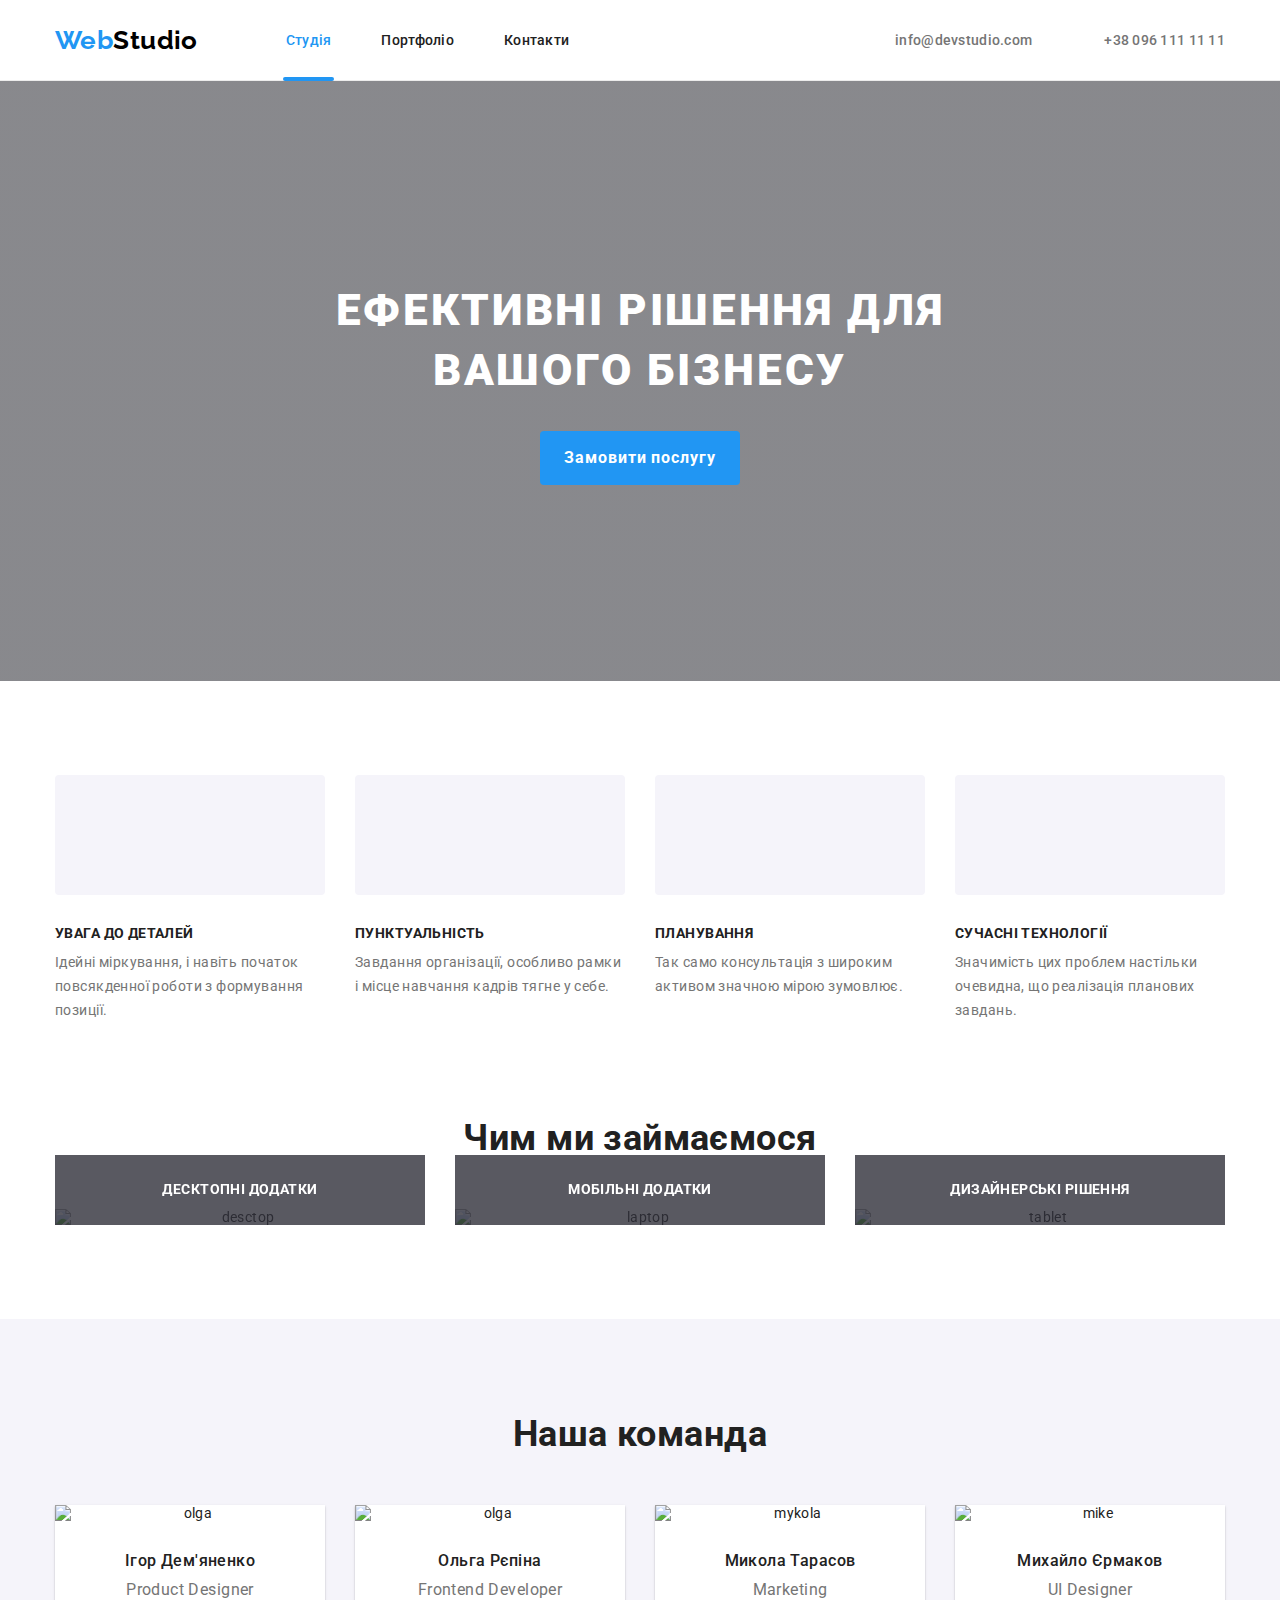
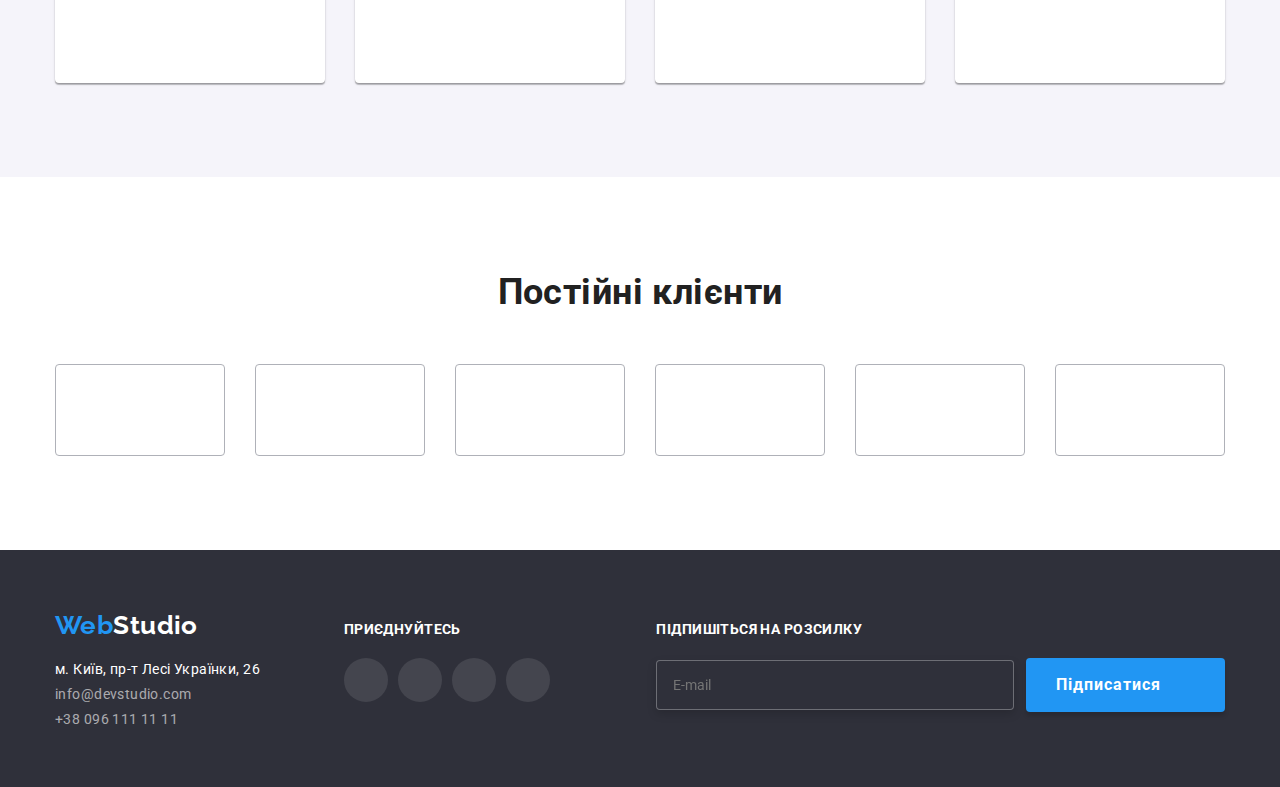
==== commit a14d983e: "mentor changed" ====
--- a/index.html
+++ b/index.html
@@ -559,7 +559,7 @@
             </div>
             <div class="footer-mailing">
                 <label for="email" class="title">Підпишіться на розсилку</label>
-                <div class="footer-subscribe">
+                <form class="footer-subscribe">
                     <input type="email" name="mail" id="email" placeholder="E-mail">
                     <button type="submit" class="subscribe-btn">
                         Підписатися
@@ -567,7 +567,7 @@
                             <use href="./images/icons.svg#icon-telegram"></use>
                         </svg>
                     </button>
-                </div>
+                </form>
             </div>
         </div>
     </footer>
--- a/css/main.min.css
+++ b/css/main.min.css
@@ -1 +1 @@
-:root{--primary-text-color: #212121;--secondary-text-color: #757575;--accent-color: #2196F3;--secondary-accent-color: #188CE8;--primary-white-color: #FFFFFF;--secondary-white-color: #F5F4FA;--third-white-color: #F5F5F5;--black-color: #000000;--secondary-bg-color: #2F303A;--transparent-color: rgb(255, 255, 255, 0.6);--transparent-color-footer-icons: rgba(255, 255, 255, 0.1);--fill-color-items: #AFB1B8;--bg-color-hero: #C4C4C4;--bg-color-desription-portfolio: rgba(33, 150, 243, 0.9);--bg-modal-window: rgba(0, 0, 0, 0.2)}body{font-family:"Roboto",sans-serif;color:var(--primary-text-color);background-color:var(--primary-white-color);font-size:14px;letter-spacing:.03em}h1,h2,h3,h4,h5,h6,ul,p{margin:0;padding:0}ul{list-style:none}img{min-width:100%;display:block}.container{margin-left:auto;margin-right:auto;padding-left:15px;padding-right:15px}@media screen and (min-width: 480px){.container{width:480px}}@media screen and (min-width: 768px){.container{width:768px}}@media screen and (min-width: 1200px){.container{width:1200px}}.visually-hidden{position:absolute;white-space:nowrap;width:1px;height:1px;overflow:hidden;border:0;padding:0;clip:rect(0 0 0 0);-webkit-clip-path:inset(50%);clip-path:inset(50%);margin:-1px}.header{border-bottom:1px solid #ececec}.container-header{display:-webkit-box;display:-ms-flexbox;display:flex;-webkit-box-align:center;-ms-flex-align:center;align-items:center}.container-header .container-nav{display:-webkit-box;display:-ms-flexbox;display:flex;-webkit-box-align:center;-ms-flex-align:center;align-items:center}@media screen and (min-width: 480px){.container-header .container-nav{display:-webkit-box;display:-ms-flexbox;display:flex;-webkit-box-align:center;-ms-flex-align:center;align-items:center}}@media screen and (min-width: 480px){.container-header .container-nav{width:480px;-webkit-box-pack:justify;-ms-flex-pack:justify;justify-content:space-between}}.header-logo{font-family:"Raleway",sans-serif;font-size:24px;line-height:1.17;font-weight:700;text-decoration:none;color:var(--black-color);margin-top:16px;margin-bottom:16px}@media screen and (min-width: 1200px){.header-logo{font-size:26px;line-height:1.19;margin-top:24px;margin-bottom:24px}}.web{color:var(--accent-color)}.site-nav{display:none}@media screen and (min-width: 768px){.site-nav{margin-left:88px;display:-webkit-box;display:-ms-flexbox;display:flex}}.site-nav .list:not(:last-child){margin-right:50px}.site-nav .current:hover,.site-nav .current:focus{color:var(--accent-color)}.site-nav .link{padding-top:32px;padding-bottom:32px;display:block;font-family:"Roboto",sans-serif;color:var(--primary-text-color);text-decoration:none;font-weight:500;line-height:1.15;letter-spacing:.02em;-webkit-transition:color 250ms cubic-bezier(0.4, 0, 0.2, 1);transition:color 250ms cubic-bezier(0.4, 0, 0.2, 1)}.site-nav .current{position:relative;color:var(--accent-color)}.site-nav .current::after{content:"";position:absolute;bottom:-1px;display:block;width:calc(100% + 6px);left:-3px;height:4px;background-color:var(--accent-color);border-radius:2px}.site-nav .link:hover,.site-nav .link:focus{color:var(--accent-color)}.auth-nav{display:none;margin-left:auto;font-weight:500;line-height:1.15;letter-spacing:.02em;color:var(--secondary-text-color);text-decoration:none;-webkit-transition:color 250ms cubic-bezier(0.4, 0, 0.2, 1);transition:color 250ms cubic-bezier(0.4, 0, 0.2, 1)}@media screen and (min-width: 768px){.auth-nav{display:-webkit-box;display:-ms-flexbox;display:flex;-webkit-box-orient:vertical;-webkit-box-direction:normal;-ms-flex-direction:column;flex-direction:column;margin-left:auto}}@media screen and (min-width: 1200px){.auth-nav{display:-webkit-box;display:-ms-flexbox;display:flex;-webkit-box-orient:horizontal;-webkit-box-direction:normal;-ms-flex-direction:row;flex-direction:row;margin-left:auto}}.auth-nav .icons{margin-right:10px}@media screen and (min-width: 768px){.auth-nav .list:not(:first-child){margin-left:0;margin-top:10px}}@media screen and (min-width: 1200px){.auth-nav .list:not(:first-child){margin-left:50px;margin-top:0}}.auth-nav .mail{padding-top:32px;padding-bottom:32px;display:-webkit-box;display:-ms-flexbox;display:flex}@media screen and (min-width: 768px){.auth-nav .mail{padding-top:0;padding-bottom:0;-webkit-box-orient:horizontal;-webkit-box-direction:normal;-ms-flex-direction:row;flex-direction:row}}.auth-nav .mail .icons{fill:var(--secondary-text-color);-webkit-transition:fill 250ms cubic-bezier(0.4, 0, 0.2, 1);transition:fill 250ms cubic-bezier(0.4, 0, 0.2, 1)}.auth-nav .mail:hover svg,.auth-nav .mail:focus svg{fill:var(--accent-color)}.auth-nav .mail:hover,.auth-nav .mail:focus{color:var(--accent-color)}.auth-nav .tel{padding-top:32px;padding-bottom:32px;display:-webkit-box;display:-ms-flexbox;display:flex}@media screen and (min-width: 768px){.auth-nav .tel{padding-top:0;padding-bottom:0;-webkit-box-orient:horizontal;-webkit-box-direction:normal;-ms-flex-direction:row;flex-direction:row}}.auth-nav .tel .icons{fill:var(--secondary-text-color);-webkit-transition:fill 250ms cubic-bezier(0.4, 0, 0.2, 1);transition:fill 250ms cubic-bezier(0.4, 0, 0.2, 1)}.auth-nav .tel:hover svg,.auth-nav .tel:focus svg{fill:var(--accent-color)}.auth-nav .tel:hover,.auth-nav .tel:focus{color:var(--accent-color)}.container-footer{max-width:480px}@media screen and (min-width: 768px){.container-footer{max-width:768px;display:-webkit-box;display:-ms-flexbox;display:flex;-ms-flex-wrap:wrap;flex-wrap:wrap;-webkit-box-align:baseline;-ms-flex-align:baseline;align-items:baseline;-webkit-box-pack:center;-ms-flex-pack:center;justify-content:center}}@media screen and (min-width: 1200px){.container-footer{max-width:1200px;-webkit-box-align:baseline;-ms-flex-align:baseline;align-items:baseline;-webkit-box-pack:justify;-ms-flex-pack:justify;justify-content:space-between}}.footer{padding-top:60px;padding-bottom:60px;background-color:var(--secondary-bg-color)}@media screen and (min-width: 1200px){.footer{padding-top:94px;padding-bottom:94px}}.footer .footer-information{text-align:center}@media screen and (min-width: 768px){.footer .footer-information{margin-bottom:60px}}@media screen and (min-width: 1200px){.footer .footer-information{margin-left:0;text-align:left;margin-bottom:0}}.footer-logo{margin-bottom:20px;display:block;font-family:"Raleway",sans-serif;font-weight:700;text-decoration:none;color:var(--primary-white-color);text-align:center;font-size:24px;line-height:1.17}@media screen and (min-width: 1200px){.footer-logo{text-align:left;font-size:36px;line-height:1.18}}.adress{font-style:inherit;text-decoration:none}.adress-list .list:not(:last-child){margin-bottom:9px}.adress-list .street{color:var(--primary-white-color);text-decoration:none;-webkit-transition:color 250ms cubic-bezier(0.4, 0, 0.2, 1);transition:color 250ms cubic-bezier(0.4, 0, 0.2, 1)}.adress-list .street:hover,.adress-list .street:focus{color:var(--accent-color)}.adress-list .mail{color:var(--transparent-color);text-decoration:none;-webkit-transition:color 250ms cubic-bezier(0.4, 0, 0.2, 1);transition:color 250ms cubic-bezier(0.4, 0, 0.2, 1)}.adress-list .mail:hover,.adress-list .mail:focus{color:var(--accent-color)}.adress-list .tel{color:var(--transparent-color);text-decoration:none;-webkit-transition:color 250ms cubic-bezier(0.4, 0, 0.2, 1);transition:color 250ms cubic-bezier(0.4, 0, 0.2, 1)}.adress-list .tel:hover,.adress-list .tel:focus{color:var(--accent-color)}.footer-icons{margin-top:60px;margin-bottom:60px;text-align:center}@media screen and (min-width: 768px){.footer-icons{margin-top:0;margin-bottom:0;margin-left:165px}}@media screen and (min-width: 1200px){.footer-icons{margin-top:0;margin-bottom:0;margin-left:70px}}.footer-icons .title{font-weight:700;font-size:14px;line-height:1.14;text-transform:uppercase;color:var(--primary-white-color)}.footer-social{display:-webkit-box;display:-ms-flexbox;display:flex;margin-top:20px;-webkit-box-pack:center;-ms-flex-pack:center;justify-content:center;gap:10px}.footer-social .icons{fill:var(--primary-white-color)}.footer-social .items-links{width:44px;height:44px;display:-webkit-box;display:-ms-flexbox;display:flex;-webkit-box-align:center;-ms-flex-align:center;align-items:center;-webkit-box-pack:center;-ms-flex-pack:center;justify-content:center;border-radius:50%}.footer-social .items-links,.footer-social .items-links{background-color:var(--transparent-color-footer-icons);-webkit-transition:background-color 250ms cubic-bezier(0.4, 0, 0.2, 1);transition:background-color 250ms cubic-bezier(0.4, 0, 0.2, 1)}.footer-social .items-links:hover,.footer-social .items-links:focus{background-color:var(--accent-color)}.footer-mailing{text-align:center}@media screen and (min-width: 1200px){.footer-mailing{text-align:left;margin-left:93px}}.footer-mailing .title{font-weight:700;font-size:14px;line-height:1.14;letter-spacing:.03em;text-transform:uppercase;color:var(--primary-white-color)}.footer-subscribe{margin-top:20px;display:-webkit-box;display:-ms-flexbox;display:flex;-webkit-box-align:center;-ms-flex-align:center;align-items:center;-webkit-box-orient:vertical;-webkit-box-direction:normal;-ms-flex-direction:column;flex-direction:column}@media screen and (min-width: 1200px){.footer-subscribe{-webkit-box-orient:horizontal;-webkit-box-direction:normal;-ms-flex-direction:row;flex-direction:row}}.footer-subscribe input{height:50px;width:210px;padding:15px 16px;outline:none;margin-bottom:20px;color:var(--primary-white-color);background-color:var(--secondary-bg-color);border:1px solid rgba(255,255,255,.3);border-radius:4px;-webkit-filter:drop-shadow(0px 4px 4px rgba(0, 0, 0, 0.15));filter:drop-shadow(0px 4px 4px rgba(0, 0, 0, 0.15))}@media screen and (min-width: 480px){.footer-subscribe input{width:450px}}@media screen and (min-width: 1200px){.footer-subscribe input{width:358px;margin-bottom:0}}.subscribe-btn{display:-webkit-box;display:-ms-flexbox;display:flex;-webkit-box-align:center;-ms-flex-align:center;align-items:center;font-family:inherit;background-color:var(--accent-color);color:var(--primary-white-color);font-weight:700;font-size:16px;line-height:1.88;letter-spacing:.06em;padding:10px 31px;cursor:pointer;border-color:rgba(0,0,0,0);-webkit-box-shadow:0px 4px 4px rgba(0,0,0,.15);box-shadow:0px 4px 4px rgba(0,0,0,.15);border-radius:4px;-webkit-transition:color 250ms cubic-bezier(0.4, 0, 0.2, 1),background-color 250ms cubic-bezier(0.4, 0, 0.2, 1);transition:color 250ms cubic-bezier(0.4, 0, 0.2, 1),background-color 250ms cubic-bezier(0.4, 0, 0.2, 1)}@media screen and (min-width: 1200px){.subscribe-btn{padding:10px 28px;margin-left:12px}}.subscribe-btn:hover,.subscribe-btn:focus{background-color:var(--secondary-accent-color);color:var(--third-white-color)}.subscribe-btn svg{margin-left:10px}.backdrop{position:fixed;top:0;left:0;width:100%;height:100%;background-color:var(--bg-modal-window);-webkit-transform:scale(1);transform:scale(1);-webkit-transition-duration:500ms;transition-duration:500ms}.backdrop.is-hidden{opacity:0;pointer-events:none}.backdrop .icons{display:block;fill:var(--black-color);width:11px;height:11px;-webkit-transition:fill 250ms cubic-bezier(0.4, 0, 0.2, 1);transition:fill 250ms cubic-bezier(0.4, 0, 0.2, 1)}.modal{position:absolute;top:50%;left:50%;padding:40px;-webkit-transform:translate(-50%, -50%);transform:translate(-50%, -50%);width:450px;background-color:var(--primary-white-color);-webkit-box-shadow:0px 1px 3px rgba(0,0,0,.12),0px 1px 1px rgba(0,0,0,.14),0px 2px 1px rgba(0,0,0,.2);box-shadow:0px 1px 3px rgba(0,0,0,.12),0px 1px 1px rgba(0,0,0,.14),0px 2px 1px rgba(0,0,0,.2);border-radius:4px}@media screen and (min-width: 1200px){.modal{width:528px}}.modal .title{font-weight:700;font-size:20px;line-height:1.5;text-align:center;margin-bottom:12px}@media screen and (min-width: 1200px){.modal{line-height:1.15}}.button-close{position:absolute;top:8px;right:8px;cursor:pointer;border-radius:50%;padding:6px;background-color:var(--primary-white-color);border:1px solid rgba(0,0,0,.1);-webkit-transition:background-color 250ms cubic-bezier(0.4, 0, 0.2, 1);transition:background-color 250ms cubic-bezier(0.4, 0, 0.2, 1)}.button-close:hover svg,.button-close:focus svg{fill:var(--accent-color)}.no-scroll{overflow:hidden}.form-field{display:-webkit-box;display:-ms-flexbox;display:flex;-webkit-box-orient:vertical;-webkit-box-direction:normal;-ms-flex-direction:column;flex-direction:column;margin-bottom:10px}.form-field label{font-size:12px;line-height:1.17;margin-bottom:4px;letter-spacing:.01em;color:var(--secondary-text-color)}.form-field input{border:1px solid rgba(33,33,33,.2);border-radius:4px;width:100%;padding:12px 12px 12px 42px;outline:none;-webkit-transition:border 250ms cubic-bezier(0.4, 0, 0.2, 1);transition:border 250ms cubic-bezier(0.4, 0, 0.2, 1)}.form-field input:hover,.form-field input:focus{border:1px solid var(--accent-color);cursor:pointer}.form-field input:hover+svg,.form-field input:focus+svg{fill:var(--accent-color)}.form-input{position:relative}.form-input svg{position:absolute;top:50%;left:15px;-webkit-transform:translateY(-50%);transform:translateY(-50%)}.form-area{resize:none;outline:none;height:120px;padding:12px 16px;border:1px solid rgba(33,33,33,.2);border-radius:4px;cursor:pointer;-webkit-transition:border 250ms cubic-bezier(0.4, 0, 0.2, 1);transition:border 250ms cubic-bezier(0.4, 0, 0.2, 1)}.form-area:hover,.form-area:focus{border:1px solid var(--accent-color)}.accept{margin-top:20px;margin-bottom:30px}.label-accept{display:-webkit-box;display:-ms-flexbox;display:flex;-webkit-box-align:center;-ms-flex-align:center;align-items:center;-webkit-box-pack:center;-ms-flex-pack:center;justify-content:center}.label-accept a{font-size:12px;line-height:1.66;color:#2196f3}@media screen and (min-width: 1200px){.label-accept a{font-size:14px;line-height:2}}.checkbox{-webkit-appearance:none;-moz-appearance:none;appearance:none;position:absolute}.checkbox:checked+.icon{border-color:var(--accent-color);background-color:var(--accent-color);background-image:url("../images/check.svg");background-size:contain;background-origin:border-box}.icon{display:inline-block;width:16px;height:15px;margin-right:7px;border:2px solid var(--primary-text-color);border-radius:2px}.mailing{font-size:12px;line-height:1.66;color:#757575}@media screen and (min-width: 1200px){.mailing{font-size:14px;line-height:2}}.send-btn{position:relative;left:50%;-webkit-transform:translateX(-50%);transform:translateX(-50%);border-color:rgba(0,0,0,0);-webkit-box-shadow:0px 4px 4px rgba(0,0,0,.15);box-shadow:0px 4px 4px rgba(0,0,0,.15);border-radius:4px;padding:8px 52px;color:var(--primary-white-color);font-family:inherit;background-color:var(--accent-color);font-weight:700;font-size:16px;line-height:1.88;letter-spacing:.06em;cursor:pointer;-webkit-transition:color 250ms cubic-bezier(0.4, 0, 0.2, 1),background-color 250ms cubic-bezier(0.4, 0, 0.2, 1);transition:color 250ms cubic-bezier(0.4, 0, 0.2, 1),background-color 250ms cubic-bezier(0.4, 0, 0.2, 1)}.send-btn:hover,.send-btn:focus{background-color:var(--secondary-accent-color);color:var(--third-white-color)}.section-hero{display:block;-webkit-box-pack:center;-ms-flex-pack:center;justify-content:center;text-align:center;margin-left:auto;margin-right:auto;padding-top:118px;padding-bottom:118px;max-height:400px;max-width:480px;background-repeat:no-repeat;background-size:cover;background-position:center;-webkit-box-flex:1;-ms-flex-positive:1;flex-grow:1;background-color:var(--bg-color-hero);background-image:-webkit-gradient(linear, left top, left bottom, from(rgba(47, 48, 58, 0.4)), to(rgba(47, 48, 58, 0.4))),url(../images/studio/mobile-img/bg-img-1x.jpg);background-image:linear-gradient(rgba(47, 48, 58, 0.4), rgba(47, 48, 58, 0.4)),url(../images/studio/mobile-img/bg-img-1x.jpg)}@media(min-device-pixel-ratio: 2),(-webkit-min-device-pixel-ratio: 2),(min-resolution: 192dpi),(min-resolution: 2dppx){.section-hero{background-image:-webkit-gradient(linear, left top, left bottom, from(rgba(47, 48, 58, 0.4)), to(rgba(47, 48, 58, 0.4))),url(../images/studio/mobile-img/bg-img-2x.jpg);background-image:linear-gradient(rgba(47, 48, 58, 0.4), rgba(47, 48, 58, 0.4)),url(../images/studio/mobile-img/bg-img-2x.jpg)}}@media screen and (min-width: 481px){.section-hero{max-width:768px;background-image:-webkit-gradient(linear, left top, left bottom, from(rgba(47, 48, 58, 0.4)), to(rgba(47, 48, 58, 0.4))),url(../images/studio/tablet-img/bg-img-1x.jpg);background-image:linear-gradient(rgba(47, 48, 58, 0.4), rgba(47, 48, 58, 0.4)),url(../images/studio/tablet-img/bg-img-1x.jpg)}}@media(min-device-pixel-ratio: 2),(-webkit-min-device-pixel-ratio: 2),(min-resolution: 192dpi),(min-resolution: 2dppx){.section-hero{background-image:-webkit-gradient(linear, left top, left bottom, from(rgba(47, 48, 58, 0.4)), to(rgba(47, 48, 58, 0.4))),url(../images/studio/tablet-img/bg-img-2x.jpg);background-image:linear-gradient(rgba(47, 48, 58, 0.4), rgba(47, 48, 58, 0.4)),url(../images/studio/tablet-img/bg-img-2x.jpg)}}@media screen and (min-width: 769px){.section-hero{max-width:1199px;background-image:-webkit-gradient(linear, left top, left bottom, from(rgba(47, 48, 58, 0.4)), to(rgba(47, 48, 58, 0.4))),url(../images/studio/desctop-img/bg-img-1x.jpg);background-image:linear-gradient(rgba(47, 48, 58, 0.4), rgba(47, 48, 58, 0.4)),url(../images/studio/desctop-img/bg-img-1x.jpg)}}@media(min-device-pixel-ratio: 2),(-webkit-min-device-pixel-ratio: 2),(min-resolution: 192dpi),(min-resolution: 2dppx){.section-hero{background-image:-webkit-gradient(linear, left top, left bottom, from(rgba(47, 48, 58, 0.4)), to(rgba(47, 48, 58, 0.4))),url(../images/studio/desctop-img/bg-img-2x.jpg);background-image:linear-gradient(rgba(47, 48, 58, 0.4), rgba(47, 48, 58, 0.4)),url(../images/studio/desctop-img/bg-img-2x.jpg)}}@media screen and (min-width: 1200px){.section-hero{padding-top:200px;padding-bottom:200px;max-width:1600px;max-height:600px}}.section-hero .hero-title{color:var(--primary-white-color);font-weight:900;letter-spacing:.06em;text-transform:uppercase;max-width:480px;margin:0 auto 30px;font-size:26px;line-height:1.62}@media screen and (min-width: 1200px){.section-hero .hero-title{max-width:700px;margin:0 auto 30px;font-size:44px;line-height:1.36}}.section-hero .hero-btn{border-color:rgba(0,0,0,0);border-radius:4px;color:var(--primary-white-color);background-color:var(--accent-color);font-weight:700;font-size:16px;line-height:1.88;letter-spacing:.06em;cursor:pointer;-webkit-transition:color 250ms cubic-bezier(0.4, 0, 0.2, 1),background-color 250ms cubic-bezier(0.4, 0, 0.2, 1);transition:color 250ms cubic-bezier(0.4, 0, 0.2, 1),background-color 250ms cubic-bezier(0.4, 0, 0.2, 1);max-width:480px;padding:10px 22px}.section-hero .hero-btn:hover,.section-hero .hero-btn:focus{background-color:var(--secondary-accent-color);color:var(--third-white-color)}.container-hero{margin-left:auto;margin-right:auto;text-align:center;max-width:480px}@media screen and (min-width: 1200px){.container-hero{max-width:700px}}.values__section{padding-top:60px;padding-bottom:60px;display:-webkit-box;display:-ms-flexbox;display:flex;-webkit-box-pack:center;-ms-flex-pack:center;justify-content:center;-ms-flex-wrap:wrap;flex-wrap:wrap;gap:30px}@media screen and (min-width: 1200px){.values__section{padding-top:94px;padding-bottom:94px}}.container-values{display:-webkit-box;display:-ms-flexbox;display:flex;-webkit-box-align:center;-ms-flex-align:center;align-items:center}.values__list{display:-webkit-box;display:-ms-flexbox;display:flex;-ms-flex-wrap:wrap;flex-wrap:wrap;gap:30px}.values__list .list{max-width:450px}@media screen and (min-width: 768px){.values__list .list{max-width:354px}}@media screen and (min-width: 1200px){.values__list .list{max-width:270px}}.values__list .values__icons{display:-webkit-box;display:-ms-flexbox;display:flex;height:120px;background-color:var(--secondary-white-color);margin-bottom:30px;border-radius:4px;-webkit-box-pack:center;-ms-flex-pack:center;justify-content:center;-webkit-box-align:center;-ms-flex-align:center;align-items:center}.values__list .values__title{margin-bottom:10px;font-weight:700;font-size:14px;line-height:1.15;text-align:center}@media screen and (min-width: 768px){.values__list .values__title{text-align:left}}.values__list .values__text{line-height:1.71;color:var(--secondary-text-color)}.work__section{padding-top:47px;padding-bottom:94px;display:none}.work__section .work__title{margin-bottom:50px;font-weight:700;font-size:36px;line-height:1.17}.container-work{text-align:center;margin:0 auto}.work__list{display:-webkit-box;display:-ms-flexbox;display:flex}.work__list .work__item{display:-webkit-box;display:-ms-flexbox;display:flex;position:relative}.work__list .work__item:not(:last-child){margin-right:30px}.work__description{position:absolute;bottom:0;width:370px;height:70px;display:-webkit-box;display:-ms-flexbox;display:flex;-webkit-box-align:center;-ms-flex-align:center;align-items:center;-webkit-box-pack:center;-ms-flex-pack:center;justify-content:center;background:rgba(47,48,58,.8)}.work__description .work__description--title{font-weight:700;font-size:14px;line-height:1.14;text-transform:uppercase;color:var(--primary-white-color)}.team__section{background-color:var(--secondary-white-color);padding-top:60px;padding-bottom:60px}@media screen and (min-width: 1200px){.team__section{padding-top:94px;padding-bottom:94px}}.team__section .team__title{font-size:28px;line-height:1.18;margin-bottom:30px;text-align:center}@media screen and (min-width: 1200px){.team__section .team__title{font-weight:700;font-size:36px;line-height:1.17;margin-bottom:50px}}@media screen and (min-width: 480px){.team__section .container-team{width:480px}}@media screen and (min-width: 768px){.team__section .container-team{width:768px}}@media screen and (min-width: 1200px){.team__section .container-team{width:1200px}}.team__list{display:-webkit-box;display:-ms-flexbox;display:flex;-ms-flex-wrap:wrap;flex-wrap:wrap;gap:30px;-webkit-box-pack:center;-ms-flex-pack:center;justify-content:center}.team__list .team__description{width:450px;text-align:center;-webkit-box-shadow:0px 1px 3px rgba(0,0,0,.12),0px 1px 1px rgba(0,0,0,.14),0px 2px 1px rgba(0,0,0,.2);box-shadow:0px 1px 3px rgba(0,0,0,.12),0px 1px 1px rgba(0,0,0,.14),0px 2px 1px rgba(0,0,0,.2);border-radius:0px 0px 4px 4px;background-color:var(--primary-white-color)}@media screen and (min-width: 768px){.team__list .team__description{width:354px}}@media screen and (min-width: 1200px){.team__list .team__description{width:270px}}.team__list .team__member{margin-bottom:10px;font-weight:500;font-size:16px;line-height:1.19}.team__list .team__position{color:var(--secondary-text-color);font-size:16px;line-height:1.19;margin-bottom:16px}.team__item{padding-top:30px;padding-bottom:24px}.social__list{display:-webkit-box;display:-ms-flexbox;display:flex;-webkit-box-pack:center;-ms-flex-pack:center;justify-content:center;gap:10px}.social__list .social__link{width:44px;height:44px;display:-webkit-box;display:-ms-flexbox;display:flex;-webkit-box-align:center;-ms-flex-align:center;align-items:center;-webkit-box-pack:center;-ms-flex-pack:center;justify-content:center;border-radius:50%;background-color:var(--primary-white-color);-webkit-transition:background-color 250ms cubic-bezier(0.4, 0, 0.2, 1);transition:background-color 250ms cubic-bezier(0.4, 0, 0.2, 1)}.social__list .social__item .icons{fill:var(--fill-color-items);display:-webkit-box;display:-ms-flexbox;display:flex;-webkit-box-align:center;-ms-flex-align:center;align-items:center;-webkit-transition:fill 250ms cubic-bezier(0.4, 0, 0.2, 1);transition:fill 250ms cubic-bezier(0.4, 0, 0.2, 1)}.social__list .social__link:hover,.social__list .social__link:focus{background-color:var(--accent-color)}.social__list .social__link:hover svg,.social__list .social__link:focus svg{fill:var(--primary-white-color)}.clients__section{padding-top:60px;padding-bottom:60px}@media screen and (min-width: 1200px){.clients__section{padding-top:94px;padding-bottom:94px}}.clients__section .clients__title{margin-bottom:30px;font-weight:700;font-size:28px;line-height:1.18;text-align:center}@media screen and (min-width: 1200px){.clients__section .clients__title{font-weight:700;font-size:36px;line-height:1.17;margin-bottom:50px}}@media screen and (min-width: 480px){.container-clietns{width:480px}}@media screen and (min-width: 768px){.container-clietns{width:768px}}@media screen and (min-width: 1200px){.container-clietns{width:1200px}}.clients__list{display:-webkit-box;display:-ms-flexbox;display:flex;-ms-flex-wrap:wrap;flex-wrap:wrap;gap:30px;-webkit-box-pack:center;-ms-flex-pack:center;justify-content:center}.clients__list .clients__link{height:92px;display:-webkit-box;display:-ms-flexbox;display:flex;border:1px solid #afb1b8;border-radius:4px;-webkit-box-pack:center;-ms-flex-pack:center;justify-content:center;-webkit-transition:border 250ms cubic-bezier(0.4, 0, 0.2, 1);transition:border 250ms cubic-bezier(0.4, 0, 0.2, 1);width:210px}@media screen and (min-width: 768px){.clients__list .clients__link{width:226px}}@media screen and (min-width: 1200px){.clients__list .clients__link{width:170px}}.clients__list .icons{fill:var(--fill-color-items);-webkit-transition:fill 250ms cubic-bezier(0.4, 0, 0.2, 1);transition:fill 250ms cubic-bezier(0.4, 0, 0.2, 1)}.clients__list .clients__link:hover svg,.clients__list .clients__link:focus svg{fill:var(--accent-color)}.clients__list .clients__link:hover,.clients__list .clients__link:focus{border-color:var(--accent-color)}.menu-toggle{display:-webkit-inline-box;display:-ms-inline-flexbox;display:inline-flex;margin:0;padding:0;border:none;background-color:rgba(0,0,0,0);cursor:pointer}@media screen and (min-width: 768px){.menu-toggle{display:none}}.menu-toggle .icon-cross:hover,.menu-toggle .icon-cross:focus{fill:url(--accent-color)}.menu-container{position:fixed;top:0;left:0;z-index:3;display:-webkit-box;display:-ms-flexbox;display:flex;-webkit-box-orient:vertical;-webkit-box-direction:normal;-ms-flex-direction:column;flex-direction:column;-webkit-box-pack:justify;-ms-flex-pack:justify;justify-content:space-between;width:100vw;height:796px;padding:48px 40px;overflow-y:scroll;background-color:var(--primary-white-color);-webkit-transform:translateX(100%);transform:translateX(100%);-webkit-transition:-webkit-transform 250ms cubic-bezier(0.4, 0, 0.2, 1);transition:-webkit-transform 250ms cubic-bezier(0.4, 0, 0.2, 1);transition:transform 250ms cubic-bezier(0.4, 0, 0.2, 1);transition:transform 250ms cubic-bezier(0.4, 0, 0.2, 1), -webkit-transform 250ms cubic-bezier(0.4, 0, 0.2, 1)}.menu-container.is-open{-webkit-transform:translateY(0);transform:translateY(0)}.menu-container .menu-toggle{position:absolute;top:10px;right:15px}.mobile-menu .list:not(:last-child){margin-bottom:32px}.mobile-menu .link{font-family:"Roboto",sans-serif;font-weight:500;font-size:48px;line-height:.99;letter-spacing:.02em;color:var(--primary-text-color);text-decoration:none}.mobile-menu .current{color:var(--accent-color)}.mobile-contacts .list:not(:last-child){margin-bottom:32px}.mobile-contacts .tel{font-family:"Roboto",sans-serif;font-weight:500;font-size:34px;line-height:1.41;letter-spacing:.02em;text-decoration:none;color:var(--accent-color)}.mobile-contacts .mail{font-family:"Roboto",sans-serif;font-weight:500;font-size:24px;line-height:1.17;letter-spacing:.02em;text-decoration:none;color:var(--secondary-text-color)}.mobile-social{display:-webkit-box;display:-ms-flexbox;display:flex;margin-top:64px;-ms-flex-wrap:wrap;flex-wrap:wrap;gap:10px}.mobile-social .link{font-family:"Roboto",sans-serif;font-size:18px;line-height:1.22;letter-spacing:.02em;text-decoration:none;color:var(--accent-color)}.mobile-social .list:not(:last-child){padding-right:10px;border-right:1px solid rgba(33,33,33,.2)}.portfolio-section{padding-top:60px;padding-bottom:60px;margin:0 auto;background-color:var(--primary-white-color)}.filter-btn{margin:0 auto;display:-webkit-box;display:-ms-flexbox;display:flex;-ms-flex-wrap:wrap;flex-wrap:wrap;gap:15px;margin-bottom:40px}@media screen and (min-width: 768px){.filter-btn{-webkit-box-pack:center;-ms-flex-pack:center;justify-content:center}}.filter-btn .button-list{display:-webkit-box;display:-ms-flexbox;display:flex;-ms-flex-wrap:wrap;flex-wrap:wrap;gap:8px}.filter-btn .btn{border-color:rgba(0,0,0,0);display:inline-block;border-radius:4px;min-width:73px;height:38px;padding:6px 22px;color:var(--primary-text-color);background-color:var(--secondary-white-color);font-family:"Roboto",sans-serif;font-weight:500;font-size:16px;line-height:1.63;cursor:pointer;-webkit-transition:color 250ms cubic-bezier(0.4, 0, 0.2, 1),background-color 250ms cubic-bezier(0.4, 0, 0.2, 1),-webkit-box-shadow 250ms cubic-bezier(0.4, 0, 0.2, 1);transition:color 250ms cubic-bezier(0.4, 0, 0.2, 1),background-color 250ms cubic-bezier(0.4, 0, 0.2, 1),-webkit-box-shadow 250ms cubic-bezier(0.4, 0, 0.2, 1);transition:color 250ms cubic-bezier(0.4, 0, 0.2, 1),background-color 250ms cubic-bezier(0.4, 0, 0.2, 1),box-shadow 250ms cubic-bezier(0.4, 0, 0.2, 1);transition:color 250ms cubic-bezier(0.4, 0, 0.2, 1),background-color 250ms cubic-bezier(0.4, 0, 0.2, 1),box-shadow 250ms cubic-bezier(0.4, 0, 0.2, 1),-webkit-box-shadow 250ms cubic-bezier(0.4, 0, 0.2, 1)}.filter-btn .current{background-color:var(--accent-color);color:var(--primary-white-color);-webkit-box-shadow:0px 3px 1px rgba(0,0,0,.1),0px 1px 2px rgba(0,0,0,.08),0px 2px 2px rgba(0,0,0,.12);box-shadow:0px 3px 1px rgba(0,0,0,.1),0px 1px 2px rgba(0,0,0,.08),0px 2px 2px rgba(0,0,0,.12)}.filter-btn .btn:hover,.filter-btn .btn:focus{color:var(--primary-white-color);background-color:var(--accent-color);-webkit-box-shadow:0px 3px 1px rgba(0,0,0,.1),0px 1px 2px rgba(0,0,0,.08),0px 2px 2px rgba(0,0,0,.12);box-shadow:0px 3px 1px rgba(0,0,0,.1),0px 1px 2px rgba(0,0,0,.08),0px 2px 2px rgba(0,0,0,.12)}.works-list{display:-webkit-box;display:-ms-flexbox;display:flex;-ms-flex-wrap:wrap;flex-wrap:wrap;gap:30px}.works-list .list{width:450px}@media screen and (min-width: 768px){.works-list .list{width:354px;height:440px}}@media screen and (min-width: 1200px){.works-list .list{width:370px}}.works-list .works-link{display:block;text-decoration:none;-webkit-transition:-webkit-box-shadow 250ms cubic-bezier(0.4, 0, 0.2, 1);transition:-webkit-box-shadow 250ms cubic-bezier(0.4, 0, 0.2, 1);transition:box-shadow 250ms cubic-bezier(0.4, 0, 0.2, 1);transition:box-shadow 250ms cubic-bezier(0.4, 0, 0.2, 1), -webkit-box-shadow 250ms cubic-bezier(0.4, 0, 0.2, 1)}.works-list .works-link:hover,.works-list .works-link:focus{-webkit-box-shadow:0px 1px 1px rgba(0,0,0,.12),0px 4px 4px rgba(0,0,0,.06),1px 4px 6px rgba(0,0,0,.16);box-shadow:0px 1px 1px rgba(0,0,0,.12),0px 4px 4px rgba(0,0,0,.06),1px 4px 6px rgba(0,0,0,.16)}.works-list .title{margin-bottom:4px;color:var(--primary-text-color);font-weight:700;font-size:18px;line-height:2;letter-spacing:.06em}.works-list .text{color:var(--secondary-text-color);font-size:16px;line-height:1.88}.container-works{color:var(--primary-text-color);padding:20px 24px;border-left:1px solid #eee;border-right:1px solid #eee;border-bottom:1px solid #eee}.works-description{position:relative;overflow:hidden}.works-description .title-decsription{position:absolute;top:0;left:0;width:100%;height:100%;font-size:18px;line-height:1.55;padding:63px 24px;color:var(--primary-white-color);background-color:var(--bg-color-desription-portfolio);-webkit-transform:translateY(100%);transform:translateY(100%);-webkit-transition:-webkit-transform 250ms cubic-bezier(0.4, 0, 0.2, 1);transition:-webkit-transform 250ms cubic-bezier(0.4, 0, 0.2, 1);transition:transform 250ms cubic-bezier(0.4, 0, 0.2, 1);transition:transform 250ms cubic-bezier(0.4, 0, 0.2, 1), -webkit-transform 250ms cubic-bezier(0.4, 0, 0.2, 1)}.works-link:hover .title-decsription,.works-link:focus .title-decsription{-webkit-transform:translateY(0);transform:translateY(0)}/*# sourceMappingURL=main.min.css.map */+:root{--primary-text-color: #212121;--secondary-text-color: #757575;--accent-color: #2196F3;--secondary-accent-color: #188CE8;--primary-white-color: #FFFFFF;--secondary-white-color: #F5F4FA;--third-white-color: #F5F5F5;--black-color: #000000;--secondary-bg-color: #2F303A;--transparent-color: rgb(255, 255, 255, 0.6);--transparent-color-footer-icons: rgba(255, 255, 255, 0.1);--fill-color-items: #AFB1B8;--bg-color-hero: #C4C4C4;--bg-color-desription-portfolio: rgba(33, 150, 243, 0.9);--bg-modal-window: rgba(0, 0, 0, 0.2)}body{font-family:"Roboto",sans-serif;color:var(--primary-text-color);background-color:var(--primary-white-color);font-size:14px;letter-spacing:.03em}h1,h2,h3,h4,h5,h6,ul,p{margin:0;padding:0}ul{list-style:none}img{min-width:100%;display:block}.container{margin-left:auto;margin-right:auto;padding-left:15px;padding-right:15px}@media screen and (min-width: 480px){.container{width:480px}}@media screen and (min-width: 768px){.container{width:768px}}@media screen and (min-width: 1200px){.container{width:1200px}}.visually-hidden{position:absolute;white-space:nowrap;width:1px;height:1px;overflow:hidden;border:0;padding:0;clip:rect(0 0 0 0);-webkit-clip-path:inset(50%);clip-path:inset(50%);margin:-1px}.header{border-bottom:1px solid #ececec}.container-header{display:block}@media screen and (min-width: 768px){.container-header{display:-webkit-box;display:-ms-flexbox;display:flex;-webkit-box-align:center;-ms-flex-align:center;align-items:center}}.container-header .container-nav{display:-webkit-box;display:-ms-flexbox;display:flex;-webkit-box-align:center;-ms-flex-align:center;align-items:center}@media screen and (min-width: 480px){.container-header .container-nav{display:-webkit-box;display:-ms-flexbox;display:flex;-webkit-box-align:center;-ms-flex-align:center;align-items:center;-webkit-box-pack:justify;-ms-flex-pack:justify;justify-content:space-between}}.header-logo{font-family:"Raleway",sans-serif;font-size:24px;line-height:1.17;font-weight:700;text-decoration:none;color:var(--black-color);padding-top:16px;padding-bottom:16px}@media screen and (min-width: 1200px){.header-logo{font-size:26px;line-height:1.19;padding-top:24px;padding-bottom:24px}}.web{color:var(--accent-color)}.site-nav{display:none}@media screen and (min-width: 768px){.site-nav{margin-left:88px;display:-webkit-box;display:-ms-flexbox;display:flex}}.site-nav .list:not(:last-child){margin-right:50px}.site-nav .current:hover,.site-nav .current:focus{color:var(--accent-color)}.site-nav .link{padding-top:32px;padding-bottom:32px;display:block;font-family:"Roboto",sans-serif;color:var(--primary-text-color);text-decoration:none;font-weight:500;line-height:1.15;letter-spacing:.02em;-webkit-transition:color 250ms cubic-bezier(0.4, 0, 0.2, 1);transition:color 250ms cubic-bezier(0.4, 0, 0.2, 1)}.site-nav .current{position:relative;color:var(--accent-color)}.site-nav .current::after{content:"";position:absolute;bottom:-1px;display:block;width:calc(100% + 6px);left:-3px;height:4px;background-color:var(--accent-color);border-radius:2px}.site-nav .link:hover,.site-nav .link:focus{color:var(--accent-color)}.auth-nav{display:none;margin-left:auto;font-weight:500;line-height:1.15;letter-spacing:.02em;color:var(--secondary-text-color);text-decoration:none;-webkit-transition:color 250ms cubic-bezier(0.4, 0, 0.2, 1);transition:color 250ms cubic-bezier(0.4, 0, 0.2, 1)}@media screen and (min-width: 768px){.auth-nav{display:-webkit-box;display:-ms-flexbox;display:flex;-webkit-box-orient:vertical;-webkit-box-direction:normal;-ms-flex-direction:column;flex-direction:column;margin-left:auto}}@media screen and (min-width: 1200px){.auth-nav{display:-webkit-box;display:-ms-flexbox;display:flex;-webkit-box-orient:horizontal;-webkit-box-direction:normal;-ms-flex-direction:row;flex-direction:row;margin-left:auto}}.auth-nav .icons{margin-right:10px}@media screen and (min-width: 768px){.auth-nav .list:not(:first-child){margin-left:0;margin-top:10px}}@media screen and (min-width: 1200px){.auth-nav .list:not(:first-child){margin-left:50px;margin-top:0}}.auth-nav .mail{-webkit-box-align:center;-ms-flex-align:center;align-items:center}@media screen and (min-width: 768px){.auth-nav .mail{display:-webkit-box;display:-ms-flexbox;display:flex;font-size:12px;padding-top:0;padding-bottom:0;-webkit-box-orient:horizontal;-webkit-box-direction:normal;-ms-flex-direction:row;flex-direction:row}}@media screen and (min-width: 1200px){.auth-nav .mail{font-size:14px;padding-top:32px;padding-bottom:32px;display:-webkit-box;display:-ms-flexbox;display:flex}}.auth-nav .mail .icons{fill:var(--secondary-text-color);-webkit-transition:fill 250ms cubic-bezier(0.4, 0, 0.2, 1);transition:fill 250ms cubic-bezier(0.4, 0, 0.2, 1)}@media screen and (min-width: 768px){.auth-nav .mail .icons{width:14px;height:10px}}@media screen and (min-width: 1200px){.auth-nav .mail .icons{width:16px;height:12px}}.auth-nav .mail:hover svg,.auth-nav .mail:focus svg{fill:var(--accent-color)}.auth-nav .mail:hover,.auth-nav .mail:focus{color:var(--accent-color)}@media screen and (min-width: 768px){.auth-nav .tel{font-size:12px;padding-top:0;padding-bottom:0;-webkit-box-orient:horizontal;-webkit-box-direction:normal;-ms-flex-direction:row;flex-direction:row}}@media screen and (min-width: 1200px){.auth-nav .tel{font-size:14px;padding-top:32px;padding-bottom:32px;display:-webkit-box;display:-ms-flexbox;display:flex}}.auth-nav .tel .icons{display:-webkit-box;display:-ms-flexbox;display:flex;-webkit-box-align:center;-ms-flex-align:center;align-items:center;fill:var(--secondary-text-color);-webkit-transition:fill 250ms cubic-bezier(0.4, 0, 0.2, 1);transition:fill 250ms cubic-bezier(0.4, 0, 0.2, 1)}@media screen and (min-width: 768px){.auth-nav .tel .icons{width:10px;height:14px}}@media screen and (min-width: 1200px){.auth-nav .tel .icons{width:12px;height:16px}}.auth-nav .tel:hover svg,.auth-nav .tel:focus svg{fill:var(--accent-color)}.auth-nav .tel:hover,.auth-nav .tel:focus{color:var(--accent-color)}.container-footer{max-width:480px}@media screen and (min-width: 768px){.container-footer{max-width:768px;display:-webkit-box;display:-ms-flexbox;display:flex;-ms-flex-wrap:wrap;flex-wrap:wrap;-webkit-box-align:baseline;-ms-flex-align:baseline;align-items:baseline;-webkit-box-pack:center;-ms-flex-pack:center;justify-content:center}}@media screen and (min-width: 1200px){.container-footer{max-width:1200px;-webkit-box-align:baseline;-ms-flex-align:baseline;align-items:baseline;-webkit-box-pack:justify;-ms-flex-pack:justify;justify-content:space-between}}.footer{padding-top:60px;padding-bottom:60px;background-color:var(--secondary-bg-color)}.footer .footer-information{text-align:center}@media screen and (min-width: 768px){.footer .footer-information{margin-bottom:60px}}@media screen and (min-width: 1200px){.footer .footer-information{margin-left:0;text-align:left;margin-bottom:0}}.footer-logo{margin-bottom:20px;display:block;font-family:"Raleway",sans-serif;font-weight:700;text-decoration:none;color:var(--primary-white-color);text-align:center;font-size:24px;line-height:1.17}@media screen and (min-width: 1200px){.footer-logo{text-align:left;font-size:26px;line-height:1.19}}.adress{font-style:inherit;text-decoration:none}.adress-list .list:not(:last-child){margin-bottom:9px}.adress-list .street{color:var(--primary-white-color);text-decoration:none;-webkit-transition:color 250ms cubic-bezier(0.4, 0, 0.2, 1);transition:color 250ms cubic-bezier(0.4, 0, 0.2, 1)}.adress-list .street:hover,.adress-list .street:focus{color:var(--accent-color)}.adress-list .mail{color:var(--transparent-color);text-decoration:none;-webkit-transition:color 250ms cubic-bezier(0.4, 0, 0.2, 1);transition:color 250ms cubic-bezier(0.4, 0, 0.2, 1)}.adress-list .mail:hover,.adress-list .mail:focus{color:var(--accent-color)}.adress-list .tel{color:var(--transparent-color);text-decoration:none;-webkit-transition:color 250ms cubic-bezier(0.4, 0, 0.2, 1);transition:color 250ms cubic-bezier(0.4, 0, 0.2, 1)}.adress-list .tel:hover,.adress-list .tel:focus{color:var(--accent-color)}.footer-icons{margin-top:60px;margin-bottom:60px;text-align:center}@media screen and (min-width: 768px){.footer-icons{margin-top:0;margin-bottom:0;margin-left:165px}}@media screen and (min-width: 1200px){.footer-icons{text-align:left;margin-top:0;margin-bottom:0;margin-left:70px}}.footer-icons .title{font-weight:700;font-size:14px;line-height:1.14;text-transform:uppercase;color:var(--primary-white-color)}.footer-social{display:-webkit-box;display:-ms-flexbox;display:flex;margin-top:20px;-webkit-box-pack:center;-ms-flex-pack:center;justify-content:center;gap:10px}.footer-social .icons{fill:var(--primary-white-color)}.footer-social .items-links{width:44px;height:44px;display:-webkit-box;display:-ms-flexbox;display:flex;-webkit-box-align:center;-ms-flex-align:center;align-items:center;-webkit-box-pack:center;-ms-flex-pack:center;justify-content:center;border-radius:50%}.footer-social .items-links,.footer-social .items-links{background-color:var(--transparent-color-footer-icons);-webkit-transition:background-color 250ms cubic-bezier(0.4, 0, 0.2, 1);transition:background-color 250ms cubic-bezier(0.4, 0, 0.2, 1)}.footer-social .items-links:hover,.footer-social .items-links:focus{background-color:var(--accent-color)}.footer-mailing{text-align:center}@media screen and (min-width: 1200px){.footer-mailing{text-align:left;margin-left:93px}}.footer-mailing .title{font-weight:700;font-size:14px;line-height:1.14;letter-spacing:.03em;text-transform:uppercase;color:var(--primary-white-color)}.footer-subscribe{margin-top:20px;display:-webkit-box;display:-ms-flexbox;display:flex;-webkit-box-align:center;-ms-flex-align:center;align-items:center;-webkit-box-orient:vertical;-webkit-box-direction:normal;-ms-flex-direction:column;flex-direction:column}@media screen and (min-width: 1200px){.footer-subscribe{-webkit-box-orient:horizontal;-webkit-box-direction:normal;-ms-flex-direction:row;flex-direction:row}}.footer-subscribe input{height:50px;width:210px;padding:15px 16px;outline:none;margin-bottom:20px;color:var(--primary-white-color);background-color:var(--secondary-bg-color);border:1px solid rgba(255,255,255,.3);border-radius:4px;-webkit-filter:drop-shadow(0px 4px 4px rgba(0, 0, 0, 0.15));filter:drop-shadow(0px 4px 4px rgba(0, 0, 0, 0.15))}@media screen and (min-width: 480px){.footer-subscribe input{width:450px}}@media screen and (min-width: 1200px){.footer-subscribe input{width:358px;margin-bottom:0}}.subscribe-btn{display:-webkit-box;display:-ms-flexbox;display:flex;-webkit-box-align:center;-ms-flex-align:center;align-items:center;font-family:inherit;background-color:var(--accent-color);color:var(--primary-white-color);font-weight:700;font-size:16px;line-height:1.88;letter-spacing:.06em;padding:10px 31px;cursor:pointer;border-color:rgba(0,0,0,0);-webkit-box-shadow:0px 4px 4px rgba(0,0,0,.15);box-shadow:0px 4px 4px rgba(0,0,0,.15);border-radius:4px;-webkit-transition:color 250ms cubic-bezier(0.4, 0, 0.2, 1),background-color 250ms cubic-bezier(0.4, 0, 0.2, 1);transition:color 250ms cubic-bezier(0.4, 0, 0.2, 1),background-color 250ms cubic-bezier(0.4, 0, 0.2, 1)}@media screen and (min-width: 1200px){.subscribe-btn{padding:10px 28px;margin-left:12px}}.subscribe-btn:hover,.subscribe-btn:focus{background-color:var(--secondary-accent-color);color:var(--third-white-color)}.subscribe-btn svg{margin-left:10px}.backdrop{position:fixed;top:0;left:0;width:100%;height:100%;background-color:var(--bg-modal-window);-webkit-transform:scale(1);transform:scale(1);-webkit-transition-duration:500ms;transition-duration:500ms}@media screen and (max-width: 479px){.backdrop{padding:93px 15px}}.backdrop.is-hidden{opacity:0;pointer-events:none}.backdrop .icons{display:block;fill:var(--black-color);width:11px;height:11px;-webkit-transition:fill 250ms cubic-bezier(0.4, 0, 0.2, 1);transition:fill 250ms cubic-bezier(0.4, 0, 0.2, 1)}.modal{position:relative;top:50%;left:50%;padding:40px;-webkit-transform:translate(-50%, -50%);transform:translate(-50%, -50%);background-color:var(--primary-white-color);-webkit-box-shadow:0px 1px 3px rgba(0,0,0,.12),0px 1px 1px rgba(0,0,0,.14),0px 2px 1px rgba(0,0,0,.2);box-shadow:0px 1px 3px rgba(0,0,0,.12),0px 1px 1px rgba(0,0,0,.14),0px 2px 1px rgba(0,0,0,.2);border-radius:4px}@media screen and (min-width: 480px){.modal{position:absolute;width:450px}}@media screen and (min-width: 1200px){.modal{width:528px}}.modal .title{font-weight:700;font-size:20px;line-height:1.5;text-align:center;margin-bottom:12px}@media screen and (min-width: 1200px){.modal{line-height:1.15}}.button-close{position:absolute;top:8px;right:8px;cursor:pointer;border-radius:50%;padding:6px;background-color:var(--primary-white-color);border:1px solid rgba(0,0,0,.1);-webkit-transition:background-color 250ms cubic-bezier(0.4, 0, 0.2, 1);transition:background-color 250ms cubic-bezier(0.4, 0, 0.2, 1)}.button-close:hover svg,.button-close:focus svg{fill:var(--accent-color)}.no-scroll{overflow:hidden}.form-field{display:-webkit-box;display:-ms-flexbox;display:flex;-webkit-box-orient:vertical;-webkit-box-direction:normal;-ms-flex-direction:column;flex-direction:column;margin-bottom:10px}.form-field label{font-size:12px;line-height:1.17;margin-bottom:4px;letter-spacing:.01em;color:var(--secondary-text-color)}.form-field input{border:1px solid rgba(33,33,33,.2);border-radius:4px;width:100%;padding:12px 12px 12px 42px;outline:none;-webkit-transition:border 250ms cubic-bezier(0.4, 0, 0.2, 1);transition:border 250ms cubic-bezier(0.4, 0, 0.2, 1)}.form-field input:hover,.form-field input:focus{border:1px solid var(--accent-color);cursor:pointer}.form-field input:hover+svg,.form-field input:focus+svg{fill:var(--accent-color)}.form-input{position:relative}.form-input svg{position:absolute;top:50%;left:15px;-webkit-transform:translateY(-50%);transform:translateY(-50%)}.form-area{resize:none;outline:none;height:120px;padding:12px 16px;border:1px solid rgba(33,33,33,.2);border-radius:4px;cursor:pointer;-webkit-transition:border 250ms cubic-bezier(0.4, 0, 0.2, 1);transition:border 250ms cubic-bezier(0.4, 0, 0.2, 1)}.form-area:hover,.form-area:focus{border:1px solid var(--accent-color)}.accept{margin-top:20px;margin-bottom:30px}.label-accept{display:-webkit-box;display:-ms-flexbox;display:flex;-webkit-box-align:center;-ms-flex-align:center;align-items:center;-webkit-box-pack:center;-ms-flex-pack:center;justify-content:center}.label-accept a{font-size:12px;line-height:1.66;margin-left:5px;color:#2196f3}@media screen and (min-width: 1200px){.label-accept a{font-size:14px;line-height:2}}.checkbox{-webkit-appearance:none;-moz-appearance:none;appearance:none;position:absolute}.checkbox:checked+.icon{border-color:var(--accent-color);background-color:var(--accent-color);background-image:url("../images/check.svg");background-size:contain;background-origin:border-box}.icon{display:inline-block;width:16px;height:15px;margin-right:7px;border:2px solid var(--primary-text-color);border-radius:2px}.mailing{font-size:12px;line-height:1.66;color:#757575}@media screen and (min-width: 1200px){.mailing{font-size:14px;line-height:2}}.send-btn{position:relative;left:50%;-webkit-transform:translateX(-50%);transform:translateX(-50%);border-color:rgba(0,0,0,0);-webkit-box-shadow:0px 4px 4px rgba(0,0,0,.15);box-shadow:0px 4px 4px rgba(0,0,0,.15);border-radius:4px;padding:8px 52px;color:var(--primary-white-color);font-family:inherit;background-color:var(--accent-color);font-weight:700;font-size:16px;line-height:1.88;letter-spacing:.06em;cursor:pointer;-webkit-transition:color 250ms cubic-bezier(0.4, 0, 0.2, 1),background-color 250ms cubic-bezier(0.4, 0, 0.2, 1);transition:color 250ms cubic-bezier(0.4, 0, 0.2, 1),background-color 250ms cubic-bezier(0.4, 0, 0.2, 1)}.send-btn:hover,.send-btn:focus{background-color:var(--secondary-accent-color);color:var(--third-white-color)}.section-hero{display:block;-webkit-box-pack:center;-ms-flex-pack:center;justify-content:center;text-align:center;margin-left:auto;margin-right:auto;padding-top:118px;padding-bottom:118px;max-height:400px;max-width:480px;background-repeat:no-repeat;background-size:cover;background-position:center;-webkit-box-flex:1;-ms-flex-positive:1;flex-grow:1;background-color:var(--bg-color-hero);background-image:-webkit-gradient(linear, left top, left bottom, from(rgba(47, 48, 58, 0.4)), to(rgba(47, 48, 58, 0.4))),url(../images/studio/mobile-img/bg-img-1x.jpg);background-image:linear-gradient(rgba(47, 48, 58, 0.4), rgba(47, 48, 58, 0.4)),url(../images/studio/mobile-img/bg-img-1x.jpg)}@media(min-device-pixel-ratio: 2),(-webkit-min-device-pixel-ratio: 2),(min-resolution: 192dpi),(min-resolution: 2dppx){.section-hero{background-image:-webkit-gradient(linear, left top, left bottom, from(rgba(47, 48, 58, 0.4)), to(rgba(47, 48, 58, 0.4))),url(../images/studio/mobile-img/bg-img-2x.jpg);background-image:linear-gradient(rgba(47, 48, 58, 0.4), rgba(47, 48, 58, 0.4)),url(../images/studio/mobile-img/bg-img-2x.jpg)}}@media screen and (min-width: 481px){.section-hero{max-width:767px;background-image:-webkit-gradient(linear, left top, left bottom, from(rgba(47, 48, 58, 0.4)), to(rgba(47, 48, 58, 0.4))),url(../images/studio/tablet-img/bg-img-1x.jpg);background-image:linear-gradient(rgba(47, 48, 58, 0.4), rgba(47, 48, 58, 0.4)),url(../images/studio/tablet-img/bg-img-1x.jpg)}}@media(min-device-pixel-ratio: 2),(-webkit-min-device-pixel-ratio: 2),(min-resolution: 192dpi),(min-resolution: 2dppx){.section-hero{background-image:-webkit-gradient(linear, left top, left bottom, from(rgba(47, 48, 58, 0.4)), to(rgba(47, 48, 58, 0.4))),url(../images/studio/tablet-img/bg-img-2x.jpg);background-image:linear-gradient(rgba(47, 48, 58, 0.4), rgba(47, 48, 58, 0.4)),url(../images/studio/tablet-img/bg-img-2x.jpg)}}@media screen and (min-width: 769px){.section-hero{max-width:1199px;background-image:-webkit-gradient(linear, left top, left bottom, from(rgba(47, 48, 58, 0.4)), to(rgba(47, 48, 58, 0.4))),url(../images/studio/desctop-img/bg-img-1x.jpg);background-image:linear-gradient(rgba(47, 48, 58, 0.4), rgba(47, 48, 58, 0.4)),url(../images/studio/desctop-img/bg-img-1x.jpg)}}@media(min-device-pixel-ratio: 2),(-webkit-min-device-pixel-ratio: 2),(min-resolution: 192dpi),(min-resolution: 2dppx){.section-hero{background-image:-webkit-gradient(linear, left top, left bottom, from(rgba(47, 48, 58, 0.4)), to(rgba(47, 48, 58, 0.4))),url(../images/studio/desctop-img/bg-img-2x.jpg);background-image:linear-gradient(rgba(47, 48, 58, 0.4), rgba(47, 48, 58, 0.4)),url(../images/studio/desctop-img/bg-img-2x.jpg)}}@media screen and (min-width: 1200px){.section-hero{padding-top:200px;padding-bottom:200px;max-width:1600px;max-height:600px}}.section-hero .hero-title{color:var(--primary-white-color);font-weight:900;letter-spacing:.06em;text-transform:uppercase;max-width:480px;margin:0 auto 30px;font-size:26px;line-height:1.62}@media screen and (min-width: 1200px){.section-hero .hero-title{max-width:700px;margin:0 auto 30px;font-size:44px;line-height:1.36}}.section-hero .hero-btn{border-color:rgba(0,0,0,0);border-radius:4px;color:var(--primary-white-color);background-color:var(--accent-color);font-weight:700;font-size:16px;line-height:1.88;letter-spacing:.06em;cursor:pointer;-webkit-transition:color 250ms cubic-bezier(0.4, 0, 0.2, 1),background-color 250ms cubic-bezier(0.4, 0, 0.2, 1);transition:color 250ms cubic-bezier(0.4, 0, 0.2, 1),background-color 250ms cubic-bezier(0.4, 0, 0.2, 1);max-width:480px;padding:10px 22px}.section-hero .hero-btn:hover,.section-hero .hero-btn:focus{background-color:var(--secondary-accent-color);color:var(--third-white-color)}.container-hero{margin-left:auto;margin-right:auto;text-align:center;max-width:480px}@media screen and (min-width: 1200px){.container-hero{max-width:700px}}.values__section{padding-top:60px;padding-bottom:60px;display:-webkit-box;display:-ms-flexbox;display:flex;-webkit-box-pack:center;-ms-flex-pack:center;justify-content:center;-ms-flex-wrap:wrap;flex-wrap:wrap;gap:30px}@media screen and (min-width: 1200px){.values__section{padding-top:94px;padding-bottom:47px}}.container-values{display:-webkit-box;display:-ms-flexbox;display:flex;-webkit-box-align:center;-ms-flex-align:center;align-items:center}.values__list{display:-webkit-box;display:-ms-flexbox;display:flex;-ms-flex-wrap:wrap;flex-wrap:wrap;gap:30px}.values__list .list{max-width:450px}@media screen and (min-width: 768px){.values__list .list{max-width:354px}}@media screen and (min-width: 1200px){.values__list .list{max-width:270px}}.values__list .values__icons{display:-webkit-box;display:-ms-flexbox;display:flex;height:120px;background-color:var(--secondary-white-color);margin-bottom:30px;border-radius:4px;-webkit-box-pack:center;-ms-flex-pack:center;justify-content:center;-webkit-box-align:center;-ms-flex-align:center;align-items:center}.values__list .values__title{margin-bottom:10px;font-weight:700;font-size:14px;line-height:1.15;text-align:center}@media screen and (min-width: 768px){.values__list .values__title{text-align:left}}.values__list .values__text{line-height:1.71;color:var(--secondary-text-color)}.work__section{padding-top:47px;padding-bottom:94px;display:none}@media screen and (min-width: 1200px){.work__section{display:block}}.work__section .work__title{margin-bottom:50px;font-weight:700;font-size:36px;line-height:1.17}.container-work{text-align:center;margin:0 auto}.work__list{display:-webkit-box;display:-ms-flexbox;display:flex}.work__list .work__item{display:-webkit-box;display:-ms-flexbox;display:flex;position:relative}.work__list .work__item:not(:last-child){margin-right:30px}.work__description{position:absolute;bottom:0;width:370px;height:70px;display:-webkit-box;display:-ms-flexbox;display:flex;-webkit-box-align:center;-ms-flex-align:center;align-items:center;-webkit-box-pack:center;-ms-flex-pack:center;justify-content:center;background:rgba(47,48,58,.8)}.work__description .work__description--title{font-weight:700;font-size:14px;line-height:1.14;text-transform:uppercase;color:var(--primary-white-color)}.team__section{background-color:var(--secondary-white-color);padding-top:60px;padding-bottom:60px}@media screen and (min-width: 1200px){.team__section{padding-top:94px;padding-bottom:94px}}.team__section .team__title{font-size:28px;line-height:1.18;margin-bottom:30px;text-align:center}@media screen and (min-width: 1200px){.team__section .team__title{font-weight:700;font-size:36px;line-height:1.17;margin-bottom:50px}}@media screen and (min-width: 480px){.team__section .container-team{width:480px}}@media screen and (min-width: 768px){.team__section .container-team{width:768px}}@media screen and (min-width: 1200px){.team__section .container-team{width:1200px}}.team__list{display:-webkit-box;display:-ms-flexbox;display:flex;-ms-flex-wrap:wrap;flex-wrap:wrap;gap:30px;-webkit-box-pack:center;-ms-flex-pack:center;justify-content:center}.team__list .team__description{width:450px;text-align:center;-webkit-box-shadow:0px 1px 3px rgba(0,0,0,.12),0px 1px 1px rgba(0,0,0,.14),0px 2px 1px rgba(0,0,0,.2);box-shadow:0px 1px 3px rgba(0,0,0,.12),0px 1px 1px rgba(0,0,0,.14),0px 2px 1px rgba(0,0,0,.2);border-radius:0px 0px 4px 4px;background-color:var(--primary-white-color)}@media screen and (min-width: 768px){.team__list .team__description{width:354px}}@media screen and (min-width: 1200px){.team__list .team__description{width:270px}}.team__list .team__member{margin-bottom:10px;font-weight:500;font-size:16px;line-height:1.19}.team__list .team__position{color:var(--secondary-text-color);font-size:16px;line-height:1.19;margin-bottom:16px}.team__item{padding-top:30px;padding-bottom:24px}.social__list{display:-webkit-box;display:-ms-flexbox;display:flex;-webkit-box-pack:center;-ms-flex-pack:center;justify-content:center;gap:10px}.social__list .social__link{width:44px;height:44px;display:-webkit-box;display:-ms-flexbox;display:flex;-webkit-box-align:center;-ms-flex-align:center;align-items:center;-webkit-box-pack:center;-ms-flex-pack:center;justify-content:center;border-radius:50%;background-color:var(--primary-white-color);-webkit-transition:background-color 250ms cubic-bezier(0.4, 0, 0.2, 1);transition:background-color 250ms cubic-bezier(0.4, 0, 0.2, 1)}.social__list .social__item .icons{fill:var(--fill-color-items);display:-webkit-box;display:-ms-flexbox;display:flex;-webkit-box-align:center;-ms-flex-align:center;align-items:center;-webkit-transition:fill 250ms cubic-bezier(0.4, 0, 0.2, 1);transition:fill 250ms cubic-bezier(0.4, 0, 0.2, 1)}.social__list .social__link:hover,.social__list .social__link:focus{background-color:var(--accent-color)}.social__list .social__link:hover svg,.social__list .social__link:focus svg{fill:var(--primary-white-color)}.clients__section{padding-top:60px;padding-bottom:60px}@media screen and (min-width: 1200px){.clients__section{padding-top:94px;padding-bottom:94px}}.clients__section .clients__title{margin-bottom:30px;font-weight:700;font-size:28px;line-height:1.18;text-align:center}@media screen and (min-width: 1200px){.clients__section .clients__title{font-weight:700;font-size:36px;line-height:1.17;margin-bottom:50px}}@media screen and (min-width: 480px){.container-clietns{width:480px}}@media screen and (min-width: 768px){.container-clietns{width:768px}}@media screen and (min-width: 1200px){.container-clietns{width:1200px}}.clients__list{display:-webkit-box;display:-ms-flexbox;display:flex;-ms-flex-wrap:wrap;flex-wrap:wrap;gap:30px;-webkit-box-pack:center;-ms-flex-pack:center;justify-content:center}.clients__list .clients__link{height:92px;display:-webkit-box;display:-ms-flexbox;display:flex;border:1px solid #afb1b8;border-radius:4px;-webkit-box-pack:center;-ms-flex-pack:center;justify-content:center;-webkit-transition:border 250ms cubic-bezier(0.4, 0, 0.2, 1);transition:border 250ms cubic-bezier(0.4, 0, 0.2, 1);width:210px}@media screen and (min-width: 768px){.clients__list .clients__link{width:226px}}@media screen and (min-width: 1200px){.clients__list .clients__link{width:170px}}.clients__list .icons{fill:var(--fill-color-items);-webkit-transition:fill 250ms cubic-bezier(0.4, 0, 0.2, 1);transition:fill 250ms cubic-bezier(0.4, 0, 0.2, 1)}.clients__list .clients__link:hover svg,.clients__list .clients__link:focus svg{fill:var(--accent-color)}.clients__list .clients__link:hover,.clients__list .clients__link:focus{border-color:var(--accent-color)}.menu-toggle{margin-left:auto;padding:0;border:none;background-color:rgba(0,0,0,0);cursor:pointer}@media screen and (min-width: 768px){.menu-toggle{display:none}}.menu-toggle .icon-cross:hover,.menu-toggle .icon-cross:focus{fill:url(--accent-color)}.menu-container{position:fixed;top:0;left:0;z-index:3;display:-webkit-box;display:-ms-flexbox;display:flex;-webkit-box-orient:vertical;-webkit-box-direction:normal;-ms-flex-direction:column;flex-direction:column;-webkit-box-pack:justify;-ms-flex-pack:justify;justify-content:space-between;width:100vw;height:796px;padding:48px 40px;overflow-y:scroll;background-color:var(--primary-white-color);-webkit-transform:translateX(100%);transform:translateX(100%);-webkit-transition:-webkit-transform 250ms cubic-bezier(0.4, 0, 0.2, 1);transition:-webkit-transform 250ms cubic-bezier(0.4, 0, 0.2, 1);transition:transform 250ms cubic-bezier(0.4, 0, 0.2, 1);transition:transform 250ms cubic-bezier(0.4, 0, 0.2, 1), -webkit-transform 250ms cubic-bezier(0.4, 0, 0.2, 1)}.menu-container.is-open{-webkit-transform:translateY(0);transform:translateY(0)}.menu-container .menu-toggle{position:absolute;top:10px;right:15px}.mobile-menu .list:not(:last-child){margin-bottom:32px}.mobile-menu .link{font-family:"Roboto",sans-serif;font-weight:500;font-size:48px;line-height:.99;letter-spacing:.02em;color:var(--primary-text-color);text-decoration:none}.mobile-menu .current{color:var(--accent-color)}.mobile-contacts .list:not(:last-child){margin-bottom:32px}.mobile-contacts .tel{font-family:"Roboto",sans-serif;font-weight:500;font-size:34px;line-height:1.41;letter-spacing:.02em;text-decoration:none;color:var(--accent-color)}.mobile-contacts .mail{font-family:"Roboto",sans-serif;font-weight:500;font-size:24px;line-height:1.17;letter-spacing:.02em;text-decoration:none;color:var(--secondary-text-color)}.mobile-social{display:-webkit-box;display:-ms-flexbox;display:flex;margin-top:64px;-ms-flex-wrap:wrap;flex-wrap:wrap;gap:10px}.mobile-social .link{font-family:"Roboto",sans-serif;font-size:18px;line-height:1.22;letter-spacing:.02em;text-decoration:none;color:var(--accent-color)}.mobile-social .list:not(:last-child){padding-right:10px;border-right:1px solid rgba(33,33,33,.2)}.portfolio-section{padding-top:60px;padding-bottom:60px;margin:0 auto;background-color:var(--primary-white-color)}@media screen and (min-width: 1200px){.portfolio-section{padding-top:94px;padding-bottom:94px}}.filter-btn{display:-webkit-box;display:-ms-flexbox;display:flex;-ms-flex-wrap:wrap;flex-wrap:wrap;gap:15px;margin:0 auto;margin-bottom:40px}@media screen and (min-width: 768px){.filter-btn{-webkit-box-pack:center;-ms-flex-pack:center;justify-content:center}}.filter-btn .button-list{display:-webkit-box;display:-ms-flexbox;display:flex;-ms-flex-wrap:wrap;flex-wrap:wrap;gap:8px;width:400px}@media screen and (min-width: 768px){.filter-btn .button-list{width:100vw;-webkit-box-pack:center;-ms-flex-pack:center;justify-content:center}}@media screen and (min-width: 480px){.filter-btn .button-list .list{margin-bottom:15px}}@media screen and (min-width: 768px){.filter-btn .button-list .list{margin-bottom:0}}@media screen and (min-width: 1200px){.filter-btn .button-list .list{margin-bottom:0}}.filter-btn .btn{border-color:rgba(0,0,0,0);display:inline-block;border-radius:4px;min-width:73px;height:38px;padding:6px 22px;color:var(--primary-text-color);background-color:var(--secondary-white-color);font-family:"Roboto",sans-serif;font-weight:500;font-size:16px;line-height:1.63;cursor:pointer;-webkit-transition:color 250ms cubic-bezier(0.4, 0, 0.2, 1),background-color 250ms cubic-bezier(0.4, 0, 0.2, 1),-webkit-box-shadow 250ms cubic-bezier(0.4, 0, 0.2, 1);transition:color 250ms cubic-bezier(0.4, 0, 0.2, 1),background-color 250ms cubic-bezier(0.4, 0, 0.2, 1),-webkit-box-shadow 250ms cubic-bezier(0.4, 0, 0.2, 1);transition:color 250ms cubic-bezier(0.4, 0, 0.2, 1),background-color 250ms cubic-bezier(0.4, 0, 0.2, 1),box-shadow 250ms cubic-bezier(0.4, 0, 0.2, 1);transition:color 250ms cubic-bezier(0.4, 0, 0.2, 1),background-color 250ms cubic-bezier(0.4, 0, 0.2, 1),box-shadow 250ms cubic-bezier(0.4, 0, 0.2, 1),-webkit-box-shadow 250ms cubic-bezier(0.4, 0, 0.2, 1)}.filter-btn .current{background-color:var(--accent-color);color:var(--primary-white-color);-webkit-box-shadow:0px 3px 1px rgba(0,0,0,.1),0px 1px 2px rgba(0,0,0,.08),0px 2px 2px rgba(0,0,0,.12);box-shadow:0px 3px 1px rgba(0,0,0,.1),0px 1px 2px rgba(0,0,0,.08),0px 2px 2px rgba(0,0,0,.12)}.filter-btn .btn:hover,.filter-btn .btn:focus{color:var(--primary-white-color);background-color:var(--accent-color);-webkit-box-shadow:0px 3px 1px rgba(0,0,0,.1),0px 1px 2px rgba(0,0,0,.08),0px 2px 2px rgba(0,0,0,.12);box-shadow:0px 3px 1px rgba(0,0,0,.1),0px 1px 2px rgba(0,0,0,.08),0px 2px 2px rgba(0,0,0,.12)}.works-list{display:-webkit-box;display:-ms-flexbox;display:flex;-ms-flex-wrap:wrap;flex-wrap:wrap;gap:30px}.works-list .list{width:450px}@media screen and (min-width: 768px){.works-list .list{width:354px}}@media screen and (min-width: 1200px){.works-list .list{width:370px}}.works-list .works-link{display:block;text-decoration:none;-webkit-transition:-webkit-box-shadow 250ms cubic-bezier(0.4, 0, 0.2, 1);transition:-webkit-box-shadow 250ms cubic-bezier(0.4, 0, 0.2, 1);transition:box-shadow 250ms cubic-bezier(0.4, 0, 0.2, 1);transition:box-shadow 250ms cubic-bezier(0.4, 0, 0.2, 1), -webkit-box-shadow 250ms cubic-bezier(0.4, 0, 0.2, 1)}@media screen and (min-width: 768px){.works-list .works-link{display:-webkit-box;display:-ms-flexbox;display:flex;-webkit-box-orient:vertical;-webkit-box-direction:normal;-ms-flex-direction:column;flex-direction:column;height:100%}}.works-list .works-link:hover,.works-list .works-link:focus{-webkit-box-shadow:0px 1px 1px rgba(0,0,0,.12),0px 4px 4px rgba(0,0,0,.06),1px 4px 6px rgba(0,0,0,.16);box-shadow:0px 1px 1px rgba(0,0,0,.12),0px 4px 4px rgba(0,0,0,.06),1px 4px 6px rgba(0,0,0,.16)}.works-list .title{margin-bottom:4px;color:var(--primary-text-color);font-weight:700;font-size:18px;line-height:2;letter-spacing:.06em}.works-list .text{color:var(--secondary-text-color);font-size:16px;line-height:1.88}.container-works{color:var(--primary-text-color);padding:20px 24px;border-left:1px solid #eee;border-right:1px solid #eee;border-bottom:1px solid #eee;-webkit-box-flex:1;-ms-flex-positive:1;flex-grow:1}.works-description{position:relative;overflow:hidden}.works-description .title-decsription{position:absolute;top:0;left:0;width:100%;height:100%;font-size:18px;line-height:1.55;padding:63px 24px;color:var(--primary-white-color);background-color:var(--bg-color-desription-portfolio);-webkit-transform:translateY(100%);transform:translateY(100%);-webkit-transition:-webkit-transform 250ms cubic-bezier(0.4, 0, 0.2, 1);transition:-webkit-transform 250ms cubic-bezier(0.4, 0, 0.2, 1);transition:transform 250ms cubic-bezier(0.4, 0, 0.2, 1);transition:transform 250ms cubic-bezier(0.4, 0, 0.2, 1), -webkit-transform 250ms cubic-bezier(0.4, 0, 0.2, 1)}.works-link:hover .title-decsription,.works-link:focus .title-decsription{-webkit-transform:translateY(0);transform:translateY(0)}/*# sourceMappingURL=main.min.css.map */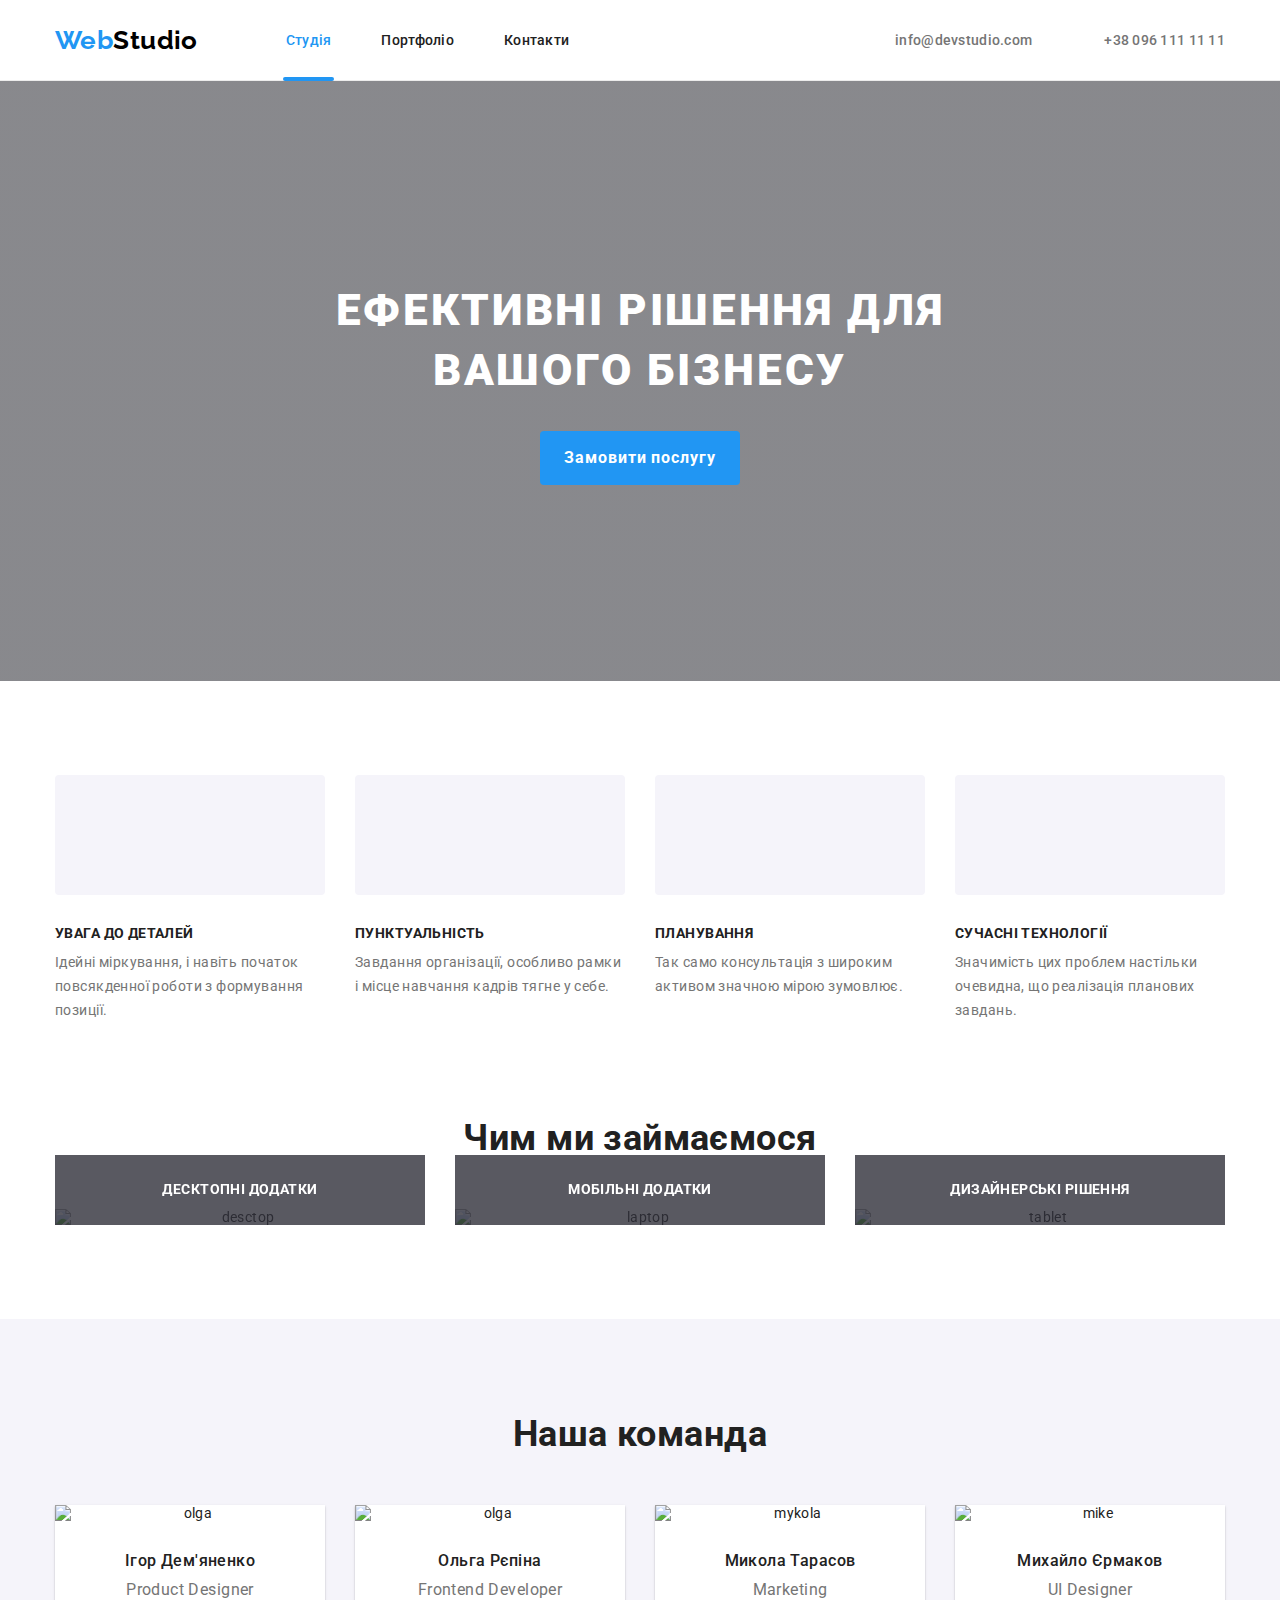
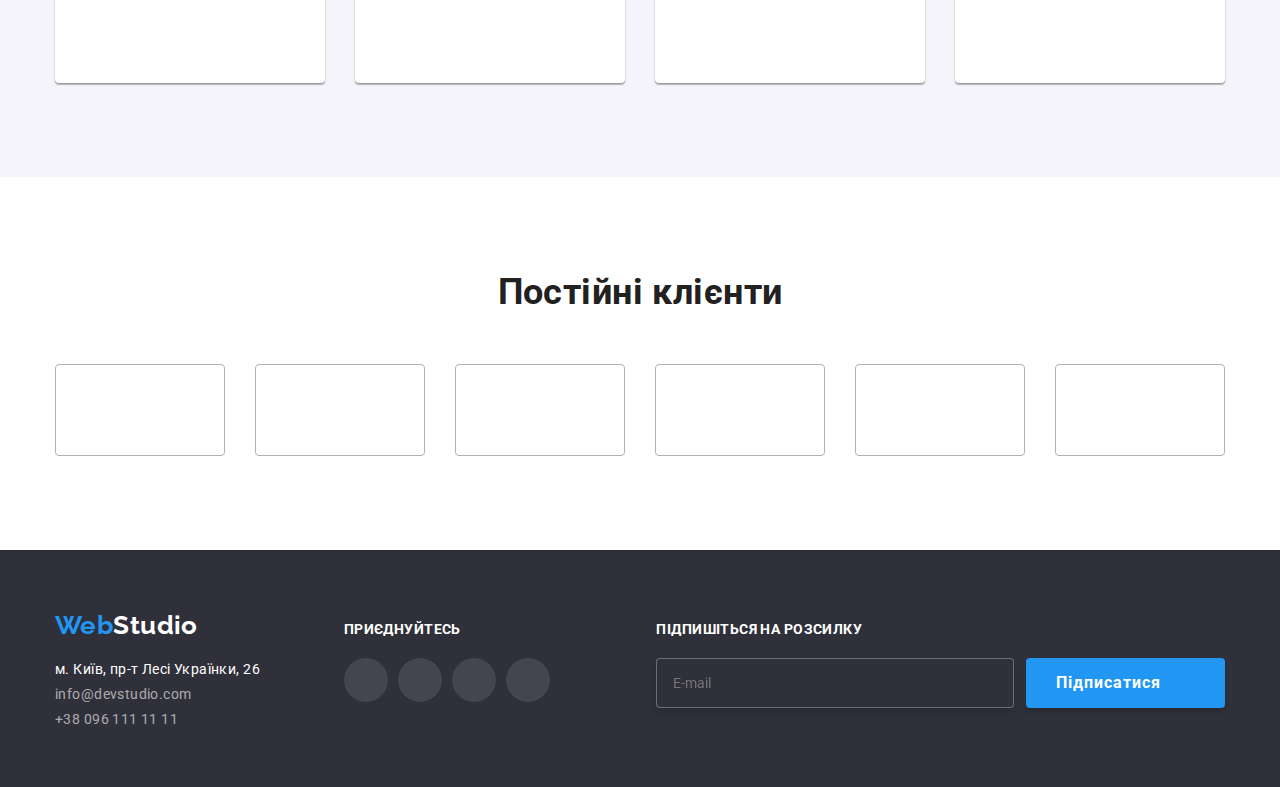
==== commit fd874e37: "Chanded Title" ====
--- a/index.html
+++ b/index.html
@@ -5,7 +5,7 @@
     <meta charset="UTF-8">
     <meta http-equiv="X-UA-Compatible" content="IE=edge">
     <meta name="viewport" content="width=device-width, initial-scale=1.0">
-    <title>homework_8</title>
+    <title>Studio</title>
     <link rel="preconnect" href="https://fonts.googleapis.com">
     <link rel="preconnect" href="https://fonts.gstatic.com" crossorigin>
     <link href="https://fonts.googleapis.com/css2?family=Raleway:wght@700&family=Roboto:wght@400;500;700&display=swap"
@@ -572,6 +572,7 @@
         </div>
     </footer>
     <script src="./js/modal.js"></script>
+    <script src="./js/modal-menu.js"></script>
 </body>
 
 </html>--- a/css/main.min.css
+++ b/css/main.min.css
@@ -1 +1 @@
-:root{--primary-text-color: #212121;--secondary-text-color: #757575;--accent-color: #2196F3;--secondary-accent-color: #188CE8;--primary-white-color: #FFFFFF;--secondary-white-color: #F5F4FA;--third-white-color: #F5F5F5;--black-color: #000000;--secondary-bg-color: #2F303A;--transparent-color: rgb(255, 255, 255, 0.6);--transparent-color-footer-icons: rgba(255, 255, 255, 0.1);--fill-color-items: #AFB1B8;--bg-color-hero: #C4C4C4;--bg-color-desription-portfolio: rgba(33, 150, 243, 0.9);--bg-modal-window: rgba(0, 0, 0, 0.2)}body{font-family:"Roboto",sans-serif;color:var(--primary-text-color);background-color:var(--primary-white-color);font-size:14px;letter-spacing:.03em}h1,h2,h3,h4,h5,h6,ul,p{margin:0;padding:0}ul{list-style:none}img{min-width:100%;display:block}.container{margin-left:auto;margin-right:auto;padding-left:15px;padding-right:15px}@media screen and (min-width: 480px){.container{width:480px}}@media screen and (min-width: 768px){.container{width:768px}}@media screen and (min-width: 1200px){.container{width:1200px}}.visually-hidden{position:absolute;white-space:nowrap;width:1px;height:1px;overflow:hidden;border:0;padding:0;clip:rect(0 0 0 0);-webkit-clip-path:inset(50%);clip-path:inset(50%);margin:-1px}.header{border-bottom:1px solid #ececec}.container-header{display:block}@media screen and (min-width: 768px){.container-header{display:-webkit-box;display:-ms-flexbox;display:flex;-webkit-box-align:center;-ms-flex-align:center;align-items:center}}.container-header .container-nav{display:-webkit-box;display:-ms-flexbox;display:flex;-webkit-box-align:center;-ms-flex-align:center;align-items:center}@media screen and (min-width: 480px){.container-header .container-nav{display:-webkit-box;display:-ms-flexbox;display:flex;-webkit-box-align:center;-ms-flex-align:center;align-items:center;-webkit-box-pack:justify;-ms-flex-pack:justify;justify-content:space-between}}.header-logo{font-family:"Raleway",sans-serif;font-size:24px;line-height:1.17;font-weight:700;text-decoration:none;color:var(--black-color);padding-top:16px;padding-bottom:16px}@media screen and (min-width: 1200px){.header-logo{font-size:26px;line-height:1.19;padding-top:24px;padding-bottom:24px}}.web{color:var(--accent-color)}.site-nav{display:none}@media screen and (min-width: 768px){.site-nav{margin-left:88px;display:-webkit-box;display:-ms-flexbox;display:flex}}.site-nav .list:not(:last-child){margin-right:50px}.site-nav .current:hover,.site-nav .current:focus{color:var(--accent-color)}.site-nav .link{padding-top:32px;padding-bottom:32px;display:block;font-family:"Roboto",sans-serif;color:var(--primary-text-color);text-decoration:none;font-weight:500;line-height:1.15;letter-spacing:.02em;-webkit-transition:color 250ms cubic-bezier(0.4, 0, 0.2, 1);transition:color 250ms cubic-bezier(0.4, 0, 0.2, 1)}.site-nav .current{position:relative;color:var(--accent-color)}.site-nav .current::after{content:"";position:absolute;bottom:-1px;display:block;width:calc(100% + 6px);left:-3px;height:4px;background-color:var(--accent-color);border-radius:2px}.site-nav .link:hover,.site-nav .link:focus{color:var(--accent-color)}.auth-nav{display:none;margin-left:auto;font-weight:500;line-height:1.15;letter-spacing:.02em;color:var(--secondary-text-color);text-decoration:none;-webkit-transition:color 250ms cubic-bezier(0.4, 0, 0.2, 1);transition:color 250ms cubic-bezier(0.4, 0, 0.2, 1)}@media screen and (min-width: 768px){.auth-nav{display:-webkit-box;display:-ms-flexbox;display:flex;-webkit-box-orient:vertical;-webkit-box-direction:normal;-ms-flex-direction:column;flex-direction:column;margin-left:auto}}@media screen and (min-width: 1200px){.auth-nav{display:-webkit-box;display:-ms-flexbox;display:flex;-webkit-box-orient:horizontal;-webkit-box-direction:normal;-ms-flex-direction:row;flex-direction:row;margin-left:auto}}.auth-nav .icons{margin-right:10px}@media screen and (min-width: 768px){.auth-nav .list:not(:first-child){margin-left:0;margin-top:10px}}@media screen and (min-width: 1200px){.auth-nav .list:not(:first-child){margin-left:50px;margin-top:0}}.auth-nav .mail{-webkit-box-align:center;-ms-flex-align:center;align-items:center}@media screen and (min-width: 768px){.auth-nav .mail{display:-webkit-box;display:-ms-flexbox;display:flex;font-size:12px;padding-top:0;padding-bottom:0;-webkit-box-orient:horizontal;-webkit-box-direction:normal;-ms-flex-direction:row;flex-direction:row}}@media screen and (min-width: 1200px){.auth-nav .mail{font-size:14px;padding-top:32px;padding-bottom:32px;display:-webkit-box;display:-ms-flexbox;display:flex}}.auth-nav .mail .icons{fill:var(--secondary-text-color);-webkit-transition:fill 250ms cubic-bezier(0.4, 0, 0.2, 1);transition:fill 250ms cubic-bezier(0.4, 0, 0.2, 1)}@media screen and (min-width: 768px){.auth-nav .mail .icons{width:14px;height:10px}}@media screen and (min-width: 1200px){.auth-nav .mail .icons{width:16px;height:12px}}.auth-nav .mail:hover svg,.auth-nav .mail:focus svg{fill:var(--accent-color)}.auth-nav .mail:hover,.auth-nav .mail:focus{color:var(--accent-color)}@media screen and (min-width: 768px){.auth-nav .tel{font-size:12px;padding-top:0;padding-bottom:0;-webkit-box-orient:horizontal;-webkit-box-direction:normal;-ms-flex-direction:row;flex-direction:row}}@media screen and (min-width: 1200px){.auth-nav .tel{font-size:14px;padding-top:32px;padding-bottom:32px;display:-webkit-box;display:-ms-flexbox;display:flex}}.auth-nav .tel .icons{display:-webkit-box;display:-ms-flexbox;display:flex;-webkit-box-align:center;-ms-flex-align:center;align-items:center;fill:var(--secondary-text-color);-webkit-transition:fill 250ms cubic-bezier(0.4, 0, 0.2, 1);transition:fill 250ms cubic-bezier(0.4, 0, 0.2, 1)}@media screen and (min-width: 768px){.auth-nav .tel .icons{width:10px;height:14px}}@media screen and (min-width: 1200px){.auth-nav .tel .icons{width:12px;height:16px}}.auth-nav .tel:hover svg,.auth-nav .tel:focus svg{fill:var(--accent-color)}.auth-nav .tel:hover,.auth-nav .tel:focus{color:var(--accent-color)}.container-footer{max-width:480px}@media screen and (min-width: 768px){.container-footer{max-width:768px;display:-webkit-box;display:-ms-flexbox;display:flex;-ms-flex-wrap:wrap;flex-wrap:wrap;-webkit-box-align:baseline;-ms-flex-align:baseline;align-items:baseline;-webkit-box-pack:center;-ms-flex-pack:center;justify-content:center}}@media screen and (min-width: 1200px){.container-footer{max-width:1200px;-webkit-box-align:baseline;-ms-flex-align:baseline;align-items:baseline;-webkit-box-pack:justify;-ms-flex-pack:justify;justify-content:space-between}}.footer{padding-top:60px;padding-bottom:60px;background-color:var(--secondary-bg-color)}.footer .footer-information{text-align:center}@media screen and (min-width: 768px){.footer .footer-information{margin-bottom:60px}}@media screen and (min-width: 1200px){.footer .footer-information{margin-left:0;text-align:left;margin-bottom:0}}.footer-logo{margin-bottom:20px;display:block;font-family:"Raleway",sans-serif;font-weight:700;text-decoration:none;color:var(--primary-white-color);text-align:center;font-size:24px;line-height:1.17}@media screen and (min-width: 1200px){.footer-logo{text-align:left;font-size:26px;line-height:1.19}}.adress{font-style:inherit;text-decoration:none}.adress-list .list:not(:last-child){margin-bottom:9px}.adress-list .street{color:var(--primary-white-color);text-decoration:none;-webkit-transition:color 250ms cubic-bezier(0.4, 0, 0.2, 1);transition:color 250ms cubic-bezier(0.4, 0, 0.2, 1)}.adress-list .street:hover,.adress-list .street:focus{color:var(--accent-color)}.adress-list .mail{color:var(--transparent-color);text-decoration:none;-webkit-transition:color 250ms cubic-bezier(0.4, 0, 0.2, 1);transition:color 250ms cubic-bezier(0.4, 0, 0.2, 1)}.adress-list .mail:hover,.adress-list .mail:focus{color:var(--accent-color)}.adress-list .tel{color:var(--transparent-color);text-decoration:none;-webkit-transition:color 250ms cubic-bezier(0.4, 0, 0.2, 1);transition:color 250ms cubic-bezier(0.4, 0, 0.2, 1)}.adress-list .tel:hover,.adress-list .tel:focus{color:var(--accent-color)}.footer-icons{margin-top:60px;margin-bottom:60px;text-align:center}@media screen and (min-width: 768px){.footer-icons{margin-top:0;margin-bottom:0;margin-left:165px}}@media screen and (min-width: 1200px){.footer-icons{text-align:left;margin-top:0;margin-bottom:0;margin-left:70px}}.footer-icons .title{font-weight:700;font-size:14px;line-height:1.14;text-transform:uppercase;color:var(--primary-white-color)}.footer-social{display:-webkit-box;display:-ms-flexbox;display:flex;margin-top:20px;-webkit-box-pack:center;-ms-flex-pack:center;justify-content:center;gap:10px}.footer-social .icons{fill:var(--primary-white-color)}.footer-social .items-links{width:44px;height:44px;display:-webkit-box;display:-ms-flexbox;display:flex;-webkit-box-align:center;-ms-flex-align:center;align-items:center;-webkit-box-pack:center;-ms-flex-pack:center;justify-content:center;border-radius:50%}.footer-social .items-links,.footer-social .items-links{background-color:var(--transparent-color-footer-icons);-webkit-transition:background-color 250ms cubic-bezier(0.4, 0, 0.2, 1);transition:background-color 250ms cubic-bezier(0.4, 0, 0.2, 1)}.footer-social .items-links:hover,.footer-social .items-links:focus{background-color:var(--accent-color)}.footer-mailing{text-align:center}@media screen and (min-width: 1200px){.footer-mailing{text-align:left;margin-left:93px}}.footer-mailing .title{font-weight:700;font-size:14px;line-height:1.14;letter-spacing:.03em;text-transform:uppercase;color:var(--primary-white-color)}.footer-subscribe{margin-top:20px;display:-webkit-box;display:-ms-flexbox;display:flex;-webkit-box-align:center;-ms-flex-align:center;align-items:center;-webkit-box-orient:vertical;-webkit-box-direction:normal;-ms-flex-direction:column;flex-direction:column}@media screen and (min-width: 1200px){.footer-subscribe{-webkit-box-orient:horizontal;-webkit-box-direction:normal;-ms-flex-direction:row;flex-direction:row}}.footer-subscribe input{height:50px;width:210px;padding:15px 16px;outline:none;margin-bottom:20px;color:var(--primary-white-color);background-color:var(--secondary-bg-color);border:1px solid rgba(255,255,255,.3);border-radius:4px;-webkit-filter:drop-shadow(0px 4px 4px rgba(0, 0, 0, 0.15));filter:drop-shadow(0px 4px 4px rgba(0, 0, 0, 0.15))}@media screen and (min-width: 480px){.footer-subscribe input{width:450px}}@media screen and (min-width: 1200px){.footer-subscribe input{width:358px;margin-bottom:0}}.subscribe-btn{display:-webkit-box;display:-ms-flexbox;display:flex;-webkit-box-align:center;-ms-flex-align:center;align-items:center;font-family:inherit;background-color:var(--accent-color);color:var(--primary-white-color);font-weight:700;font-size:16px;line-height:1.88;letter-spacing:.06em;padding:10px 31px;cursor:pointer;border-color:rgba(0,0,0,0);-webkit-box-shadow:0px 4px 4px rgba(0,0,0,.15);box-shadow:0px 4px 4px rgba(0,0,0,.15);border-radius:4px;-webkit-transition:color 250ms cubic-bezier(0.4, 0, 0.2, 1),background-color 250ms cubic-bezier(0.4, 0, 0.2, 1);transition:color 250ms cubic-bezier(0.4, 0, 0.2, 1),background-color 250ms cubic-bezier(0.4, 0, 0.2, 1)}@media screen and (min-width: 1200px){.subscribe-btn{padding:10px 28px;margin-left:12px}}.subscribe-btn:hover,.subscribe-btn:focus{background-color:var(--secondary-accent-color);color:var(--third-white-color)}.subscribe-btn svg{margin-left:10px}.backdrop{position:fixed;top:0;left:0;width:100%;height:100%;background-color:var(--bg-modal-window);-webkit-transform:scale(1);transform:scale(1);-webkit-transition-duration:500ms;transition-duration:500ms}@media screen and (max-width: 479px){.backdrop{padding:93px 15px}}.backdrop.is-hidden{opacity:0;pointer-events:none}.backdrop .icons{display:block;fill:var(--black-color);width:11px;height:11px;-webkit-transition:fill 250ms cubic-bezier(0.4, 0, 0.2, 1);transition:fill 250ms cubic-bezier(0.4, 0, 0.2, 1)}.modal{position:relative;top:50%;left:50%;padding:40px;-webkit-transform:translate(-50%, -50%);transform:translate(-50%, -50%);background-color:var(--primary-white-color);-webkit-box-shadow:0px 1px 3px rgba(0,0,0,.12),0px 1px 1px rgba(0,0,0,.14),0px 2px 1px rgba(0,0,0,.2);box-shadow:0px 1px 3px rgba(0,0,0,.12),0px 1px 1px rgba(0,0,0,.14),0px 2px 1px rgba(0,0,0,.2);border-radius:4px}@media screen and (min-width: 480px){.modal{position:absolute;width:450px}}@media screen and (min-width: 1200px){.modal{width:528px}}.modal .title{font-weight:700;font-size:20px;line-height:1.5;text-align:center;margin-bottom:12px}@media screen and (min-width: 1200px){.modal{line-height:1.15}}.button-close{position:absolute;top:8px;right:8px;cursor:pointer;border-radius:50%;padding:6px;background-color:var(--primary-white-color);border:1px solid rgba(0,0,0,.1);-webkit-transition:background-color 250ms cubic-bezier(0.4, 0, 0.2, 1);transition:background-color 250ms cubic-bezier(0.4, 0, 0.2, 1)}.button-close:hover svg,.button-close:focus svg{fill:var(--accent-color)}.no-scroll{overflow:hidden}.form-field{display:-webkit-box;display:-ms-flexbox;display:flex;-webkit-box-orient:vertical;-webkit-box-direction:normal;-ms-flex-direction:column;flex-direction:column;margin-bottom:10px}.form-field label{font-size:12px;line-height:1.17;margin-bottom:4px;letter-spacing:.01em;color:var(--secondary-text-color)}.form-field input{border:1px solid rgba(33,33,33,.2);border-radius:4px;width:100%;padding:12px 12px 12px 42px;outline:none;-webkit-transition:border 250ms cubic-bezier(0.4, 0, 0.2, 1);transition:border 250ms cubic-bezier(0.4, 0, 0.2, 1)}.form-field input:hover,.form-field input:focus{border:1px solid var(--accent-color);cursor:pointer}.form-field input:hover+svg,.form-field input:focus+svg{fill:var(--accent-color)}.form-input{position:relative}.form-input svg{position:absolute;top:50%;left:15px;-webkit-transform:translateY(-50%);transform:translateY(-50%)}.form-area{resize:none;outline:none;height:120px;padding:12px 16px;border:1px solid rgba(33,33,33,.2);border-radius:4px;cursor:pointer;-webkit-transition:border 250ms cubic-bezier(0.4, 0, 0.2, 1);transition:border 250ms cubic-bezier(0.4, 0, 0.2, 1)}.form-area:hover,.form-area:focus{border:1px solid var(--accent-color)}.accept{margin-top:20px;margin-bottom:30px}.label-accept{display:-webkit-box;display:-ms-flexbox;display:flex;-webkit-box-align:center;-ms-flex-align:center;align-items:center;-webkit-box-pack:center;-ms-flex-pack:center;justify-content:center}.label-accept a{font-size:12px;line-height:1.66;margin-left:5px;color:#2196f3}@media screen and (min-width: 1200px){.label-accept a{font-size:14px;line-height:2}}.checkbox{-webkit-appearance:none;-moz-appearance:none;appearance:none;position:absolute}.checkbox:checked+.icon{border-color:var(--accent-color);background-color:var(--accent-color);background-image:url("../images/check.svg");background-size:contain;background-origin:border-box}.icon{display:inline-block;width:16px;height:15px;margin-right:7px;border:2px solid var(--primary-text-color);border-radius:2px}.mailing{font-size:12px;line-height:1.66;color:#757575}@media screen and (min-width: 1200px){.mailing{font-size:14px;line-height:2}}.send-btn{position:relative;left:50%;-webkit-transform:translateX(-50%);transform:translateX(-50%);border-color:rgba(0,0,0,0);-webkit-box-shadow:0px 4px 4px rgba(0,0,0,.15);box-shadow:0px 4px 4px rgba(0,0,0,.15);border-radius:4px;padding:8px 52px;color:var(--primary-white-color);font-family:inherit;background-color:var(--accent-color);font-weight:700;font-size:16px;line-height:1.88;letter-spacing:.06em;cursor:pointer;-webkit-transition:color 250ms cubic-bezier(0.4, 0, 0.2, 1),background-color 250ms cubic-bezier(0.4, 0, 0.2, 1);transition:color 250ms cubic-bezier(0.4, 0, 0.2, 1),background-color 250ms cubic-bezier(0.4, 0, 0.2, 1)}.send-btn:hover,.send-btn:focus{background-color:var(--secondary-accent-color);color:var(--third-white-color)}.section-hero{display:block;-webkit-box-pack:center;-ms-flex-pack:center;justify-content:center;text-align:center;margin-left:auto;margin-right:auto;padding-top:118px;padding-bottom:118px;max-height:400px;max-width:480px;background-repeat:no-repeat;background-size:cover;background-position:center;-webkit-box-flex:1;-ms-flex-positive:1;flex-grow:1;background-color:var(--bg-color-hero);background-image:-webkit-gradient(linear, left top, left bottom, from(rgba(47, 48, 58, 0.4)), to(rgba(47, 48, 58, 0.4))),url(../images/studio/mobile-img/bg-img-1x.jpg);background-image:linear-gradient(rgba(47, 48, 58, 0.4), rgba(47, 48, 58, 0.4)),url(../images/studio/mobile-img/bg-img-1x.jpg)}@media(min-device-pixel-ratio: 2),(-webkit-min-device-pixel-ratio: 2),(min-resolution: 192dpi),(min-resolution: 2dppx){.section-hero{background-image:-webkit-gradient(linear, left top, left bottom, from(rgba(47, 48, 58, 0.4)), to(rgba(47, 48, 58, 0.4))),url(../images/studio/mobile-img/bg-img-2x.jpg);background-image:linear-gradient(rgba(47, 48, 58, 0.4), rgba(47, 48, 58, 0.4)),url(../images/studio/mobile-img/bg-img-2x.jpg)}}@media screen and (min-width: 481px){.section-hero{max-width:767px;background-image:-webkit-gradient(linear, left top, left bottom, from(rgba(47, 48, 58, 0.4)), to(rgba(47, 48, 58, 0.4))),url(../images/studio/tablet-img/bg-img-1x.jpg);background-image:linear-gradient(rgba(47, 48, 58, 0.4), rgba(47, 48, 58, 0.4)),url(../images/studio/tablet-img/bg-img-1x.jpg)}}@media(min-device-pixel-ratio: 2),(-webkit-min-device-pixel-ratio: 2),(min-resolution: 192dpi),(min-resolution: 2dppx){.section-hero{background-image:-webkit-gradient(linear, left top, left bottom, from(rgba(47, 48, 58, 0.4)), to(rgba(47, 48, 58, 0.4))),url(../images/studio/tablet-img/bg-img-2x.jpg);background-image:linear-gradient(rgba(47, 48, 58, 0.4), rgba(47, 48, 58, 0.4)),url(../images/studio/tablet-img/bg-img-2x.jpg)}}@media screen and (min-width: 769px){.section-hero{max-width:1199px;background-image:-webkit-gradient(linear, left top, left bottom, from(rgba(47, 48, 58, 0.4)), to(rgba(47, 48, 58, 0.4))),url(../images/studio/desctop-img/bg-img-1x.jpg);background-image:linear-gradient(rgba(47, 48, 58, 0.4), rgba(47, 48, 58, 0.4)),url(../images/studio/desctop-img/bg-img-1x.jpg)}}@media(min-device-pixel-ratio: 2),(-webkit-min-device-pixel-ratio: 2),(min-resolution: 192dpi),(min-resolution: 2dppx){.section-hero{background-image:-webkit-gradient(linear, left top, left bottom, from(rgba(47, 48, 58, 0.4)), to(rgba(47, 48, 58, 0.4))),url(../images/studio/desctop-img/bg-img-2x.jpg);background-image:linear-gradient(rgba(47, 48, 58, 0.4), rgba(47, 48, 58, 0.4)),url(../images/studio/desctop-img/bg-img-2x.jpg)}}@media screen and (min-width: 1200px){.section-hero{padding-top:200px;padding-bottom:200px;max-width:1600px;max-height:600px}}.section-hero .hero-title{color:var(--primary-white-color);font-weight:900;letter-spacing:.06em;text-transform:uppercase;max-width:480px;margin:0 auto 30px;font-size:26px;line-height:1.62}@media screen and (min-width: 1200px){.section-hero .hero-title{max-width:700px;margin:0 auto 30px;font-size:44px;line-height:1.36}}.section-hero .hero-btn{border-color:rgba(0,0,0,0);border-radius:4px;color:var(--primary-white-color);background-color:var(--accent-color);font-weight:700;font-size:16px;line-height:1.88;letter-spacing:.06em;cursor:pointer;-webkit-transition:color 250ms cubic-bezier(0.4, 0, 0.2, 1),background-color 250ms cubic-bezier(0.4, 0, 0.2, 1);transition:color 250ms cubic-bezier(0.4, 0, 0.2, 1),background-color 250ms cubic-bezier(0.4, 0, 0.2, 1);max-width:480px;padding:10px 22px}.section-hero .hero-btn:hover,.section-hero .hero-btn:focus{background-color:var(--secondary-accent-color);color:var(--third-white-color)}.container-hero{margin-left:auto;margin-right:auto;text-align:center;max-width:480px}@media screen and (min-width: 1200px){.container-hero{max-width:700px}}.values__section{padding-top:60px;padding-bottom:60px;display:-webkit-box;display:-ms-flexbox;display:flex;-webkit-box-pack:center;-ms-flex-pack:center;justify-content:center;-ms-flex-wrap:wrap;flex-wrap:wrap;gap:30px}@media screen and (min-width: 1200px){.values__section{padding-top:94px;padding-bottom:47px}}.container-values{display:-webkit-box;display:-ms-flexbox;display:flex;-webkit-box-align:center;-ms-flex-align:center;align-items:center}.values__list{display:-webkit-box;display:-ms-flexbox;display:flex;-ms-flex-wrap:wrap;flex-wrap:wrap;gap:30px}.values__list .list{max-width:450px}@media screen and (min-width: 768px){.values__list .list{max-width:354px}}@media screen and (min-width: 1200px){.values__list .list{max-width:270px}}.values__list .values__icons{display:-webkit-box;display:-ms-flexbox;display:flex;height:120px;background-color:var(--secondary-white-color);margin-bottom:30px;border-radius:4px;-webkit-box-pack:center;-ms-flex-pack:center;justify-content:center;-webkit-box-align:center;-ms-flex-align:center;align-items:center}.values__list .values__title{margin-bottom:10px;font-weight:700;font-size:14px;line-height:1.15;text-align:center}@media screen and (min-width: 768px){.values__list .values__title{text-align:left}}.values__list .values__text{line-height:1.71;color:var(--secondary-text-color)}.work__section{padding-top:47px;padding-bottom:94px;display:none}@media screen and (min-width: 1200px){.work__section{display:block}}.work__section .work__title{margin-bottom:50px;font-weight:700;font-size:36px;line-height:1.17}.container-work{text-align:center;margin:0 auto}.work__list{display:-webkit-box;display:-ms-flexbox;display:flex}.work__list .work__item{display:-webkit-box;display:-ms-flexbox;display:flex;position:relative}.work__list .work__item:not(:last-child){margin-right:30px}.work__description{position:absolute;bottom:0;width:370px;height:70px;display:-webkit-box;display:-ms-flexbox;display:flex;-webkit-box-align:center;-ms-flex-align:center;align-items:center;-webkit-box-pack:center;-ms-flex-pack:center;justify-content:center;background:rgba(47,48,58,.8)}.work__description .work__description--title{font-weight:700;font-size:14px;line-height:1.14;text-transform:uppercase;color:var(--primary-white-color)}.team__section{background-color:var(--secondary-white-color);padding-top:60px;padding-bottom:60px}@media screen and (min-width: 1200px){.team__section{padding-top:94px;padding-bottom:94px}}.team__section .team__title{font-size:28px;line-height:1.18;margin-bottom:30px;text-align:center}@media screen and (min-width: 1200px){.team__section .team__title{font-weight:700;font-size:36px;line-height:1.17;margin-bottom:50px}}@media screen and (min-width: 480px){.team__section .container-team{width:480px}}@media screen and (min-width: 768px){.team__section .container-team{width:768px}}@media screen and (min-width: 1200px){.team__section .container-team{width:1200px}}.team__list{display:-webkit-box;display:-ms-flexbox;display:flex;-ms-flex-wrap:wrap;flex-wrap:wrap;gap:30px;-webkit-box-pack:center;-ms-flex-pack:center;justify-content:center}.team__list .team__description{width:450px;text-align:center;-webkit-box-shadow:0px 1px 3px rgba(0,0,0,.12),0px 1px 1px rgba(0,0,0,.14),0px 2px 1px rgba(0,0,0,.2);box-shadow:0px 1px 3px rgba(0,0,0,.12),0px 1px 1px rgba(0,0,0,.14),0px 2px 1px rgba(0,0,0,.2);border-radius:0px 0px 4px 4px;background-color:var(--primary-white-color)}@media screen and (min-width: 768px){.team__list .team__description{width:354px}}@media screen and (min-width: 1200px){.team__list .team__description{width:270px}}.team__list .team__member{margin-bottom:10px;font-weight:500;font-size:16px;line-height:1.19}.team__list .team__position{color:var(--secondary-text-color);font-size:16px;line-height:1.19;margin-bottom:16px}.team__item{padding-top:30px;padding-bottom:24px}.social__list{display:-webkit-box;display:-ms-flexbox;display:flex;-webkit-box-pack:center;-ms-flex-pack:center;justify-content:center;gap:10px}.social__list .social__link{width:44px;height:44px;display:-webkit-box;display:-ms-flexbox;display:flex;-webkit-box-align:center;-ms-flex-align:center;align-items:center;-webkit-box-pack:center;-ms-flex-pack:center;justify-content:center;border-radius:50%;background-color:var(--primary-white-color);-webkit-transition:background-color 250ms cubic-bezier(0.4, 0, 0.2, 1);transition:background-color 250ms cubic-bezier(0.4, 0, 0.2, 1)}.social__list .social__item .icons{fill:var(--fill-color-items);display:-webkit-box;display:-ms-flexbox;display:flex;-webkit-box-align:center;-ms-flex-align:center;align-items:center;-webkit-transition:fill 250ms cubic-bezier(0.4, 0, 0.2, 1);transition:fill 250ms cubic-bezier(0.4, 0, 0.2, 1)}.social__list .social__link:hover,.social__list .social__link:focus{background-color:var(--accent-color)}.social__list .social__link:hover svg,.social__list .social__link:focus svg{fill:var(--primary-white-color)}.clients__section{padding-top:60px;padding-bottom:60px}@media screen and (min-width: 1200px){.clients__section{padding-top:94px;padding-bottom:94px}}.clients__section .clients__title{margin-bottom:30px;font-weight:700;font-size:28px;line-height:1.18;text-align:center}@media screen and (min-width: 1200px){.clients__section .clients__title{font-weight:700;font-size:36px;line-height:1.17;margin-bottom:50px}}@media screen and (min-width: 480px){.container-clietns{width:480px}}@media screen and (min-width: 768px){.container-clietns{width:768px}}@media screen and (min-width: 1200px){.container-clietns{width:1200px}}.clients__list{display:-webkit-box;display:-ms-flexbox;display:flex;-ms-flex-wrap:wrap;flex-wrap:wrap;gap:30px;-webkit-box-pack:center;-ms-flex-pack:center;justify-content:center}.clients__list .clients__link{height:92px;display:-webkit-box;display:-ms-flexbox;display:flex;border:1px solid #afb1b8;border-radius:4px;-webkit-box-pack:center;-ms-flex-pack:center;justify-content:center;-webkit-transition:border 250ms cubic-bezier(0.4, 0, 0.2, 1);transition:border 250ms cubic-bezier(0.4, 0, 0.2, 1);width:210px}@media screen and (min-width: 768px){.clients__list .clients__link{width:226px}}@media screen and (min-width: 1200px){.clients__list .clients__link{width:170px}}.clients__list .icons{fill:var(--fill-color-items);-webkit-transition:fill 250ms cubic-bezier(0.4, 0, 0.2, 1);transition:fill 250ms cubic-bezier(0.4, 0, 0.2, 1)}.clients__list .clients__link:hover svg,.clients__list .clients__link:focus svg{fill:var(--accent-color)}.clients__list .clients__link:hover,.clients__list .clients__link:focus{border-color:var(--accent-color)}.menu-toggle{margin-left:auto;padding:0;border:none;background-color:rgba(0,0,0,0);cursor:pointer}@media screen and (min-width: 768px){.menu-toggle{display:none}}.menu-toggle .icon-cross:hover,.menu-toggle .icon-cross:focus{fill:url(--accent-color)}.menu-container{position:fixed;top:0;left:0;z-index:3;display:-webkit-box;display:-ms-flexbox;display:flex;-webkit-box-orient:vertical;-webkit-box-direction:normal;-ms-flex-direction:column;flex-direction:column;-webkit-box-pack:justify;-ms-flex-pack:justify;justify-content:space-between;width:100vw;height:796px;padding:48px 40px;overflow-y:scroll;background-color:var(--primary-white-color);-webkit-transform:translateX(100%);transform:translateX(100%);-webkit-transition:-webkit-transform 250ms cubic-bezier(0.4, 0, 0.2, 1);transition:-webkit-transform 250ms cubic-bezier(0.4, 0, 0.2, 1);transition:transform 250ms cubic-bezier(0.4, 0, 0.2, 1);transition:transform 250ms cubic-bezier(0.4, 0, 0.2, 1), -webkit-transform 250ms cubic-bezier(0.4, 0, 0.2, 1)}.menu-container.is-open{-webkit-transform:translateY(0);transform:translateY(0)}.menu-container .menu-toggle{position:absolute;top:10px;right:15px}.mobile-menu .list:not(:last-child){margin-bottom:32px}.mobile-menu .link{font-family:"Roboto",sans-serif;font-weight:500;font-size:48px;line-height:.99;letter-spacing:.02em;color:var(--primary-text-color);text-decoration:none}.mobile-menu .current{color:var(--accent-color)}.mobile-contacts .list:not(:last-child){margin-bottom:32px}.mobile-contacts .tel{font-family:"Roboto",sans-serif;font-weight:500;font-size:34px;line-height:1.41;letter-spacing:.02em;text-decoration:none;color:var(--accent-color)}.mobile-contacts .mail{font-family:"Roboto",sans-serif;font-weight:500;font-size:24px;line-height:1.17;letter-spacing:.02em;text-decoration:none;color:var(--secondary-text-color)}.mobile-social{display:-webkit-box;display:-ms-flexbox;display:flex;margin-top:64px;-ms-flex-wrap:wrap;flex-wrap:wrap;gap:10px}.mobile-social .link{font-family:"Roboto",sans-serif;font-size:18px;line-height:1.22;letter-spacing:.02em;text-decoration:none;color:var(--accent-color)}.mobile-social .list:not(:last-child){padding-right:10px;border-right:1px solid rgba(33,33,33,.2)}.portfolio-section{padding-top:60px;padding-bottom:60px;margin:0 auto;background-color:var(--primary-white-color)}@media screen and (min-width: 1200px){.portfolio-section{padding-top:94px;padding-bottom:94px}}.filter-btn{display:-webkit-box;display:-ms-flexbox;display:flex;-ms-flex-wrap:wrap;flex-wrap:wrap;gap:15px;margin:0 auto;margin-bottom:40px}@media screen and (min-width: 768px){.filter-btn{-webkit-box-pack:center;-ms-flex-pack:center;justify-content:center}}.filter-btn .button-list{display:-webkit-box;display:-ms-flexbox;display:flex;-ms-flex-wrap:wrap;flex-wrap:wrap;gap:8px;width:400px}@media screen and (min-width: 768px){.filter-btn .button-list{width:100vw;-webkit-box-pack:center;-ms-flex-pack:center;justify-content:center}}@media screen and (min-width: 480px){.filter-btn .button-list .list{margin-bottom:15px}}@media screen and (min-width: 768px){.filter-btn .button-list .list{margin-bottom:0}}@media screen and (min-width: 1200px){.filter-btn .button-list .list{margin-bottom:0}}.filter-btn .btn{border-color:rgba(0,0,0,0);display:inline-block;border-radius:4px;min-width:73px;height:38px;padding:6px 22px;color:var(--primary-text-color);background-color:var(--secondary-white-color);font-family:"Roboto",sans-serif;font-weight:500;font-size:16px;line-height:1.63;cursor:pointer;-webkit-transition:color 250ms cubic-bezier(0.4, 0, 0.2, 1),background-color 250ms cubic-bezier(0.4, 0, 0.2, 1),-webkit-box-shadow 250ms cubic-bezier(0.4, 0, 0.2, 1);transition:color 250ms cubic-bezier(0.4, 0, 0.2, 1),background-color 250ms cubic-bezier(0.4, 0, 0.2, 1),-webkit-box-shadow 250ms cubic-bezier(0.4, 0, 0.2, 1);transition:color 250ms cubic-bezier(0.4, 0, 0.2, 1),background-color 250ms cubic-bezier(0.4, 0, 0.2, 1),box-shadow 250ms cubic-bezier(0.4, 0, 0.2, 1);transition:color 250ms cubic-bezier(0.4, 0, 0.2, 1),background-color 250ms cubic-bezier(0.4, 0, 0.2, 1),box-shadow 250ms cubic-bezier(0.4, 0, 0.2, 1),-webkit-box-shadow 250ms cubic-bezier(0.4, 0, 0.2, 1)}.filter-btn .current{background-color:var(--accent-color);color:var(--primary-white-color);-webkit-box-shadow:0px 3px 1px rgba(0,0,0,.1),0px 1px 2px rgba(0,0,0,.08),0px 2px 2px rgba(0,0,0,.12);box-shadow:0px 3px 1px rgba(0,0,0,.1),0px 1px 2px rgba(0,0,0,.08),0px 2px 2px rgba(0,0,0,.12)}.filter-btn .btn:hover,.filter-btn .btn:focus{color:var(--primary-white-color);background-color:var(--accent-color);-webkit-box-shadow:0px 3px 1px rgba(0,0,0,.1),0px 1px 2px rgba(0,0,0,.08),0px 2px 2px rgba(0,0,0,.12);box-shadow:0px 3px 1px rgba(0,0,0,.1),0px 1px 2px rgba(0,0,0,.08),0px 2px 2px rgba(0,0,0,.12)}.works-list{display:-webkit-box;display:-ms-flexbox;display:flex;-ms-flex-wrap:wrap;flex-wrap:wrap;gap:30px}.works-list .list{width:450px}@media screen and (min-width: 768px){.works-list .list{width:354px}}@media screen and (min-width: 1200px){.works-list .list{width:370px}}.works-list .works-link{display:block;text-decoration:none;-webkit-transition:-webkit-box-shadow 250ms cubic-bezier(0.4, 0, 0.2, 1);transition:-webkit-box-shadow 250ms cubic-bezier(0.4, 0, 0.2, 1);transition:box-shadow 250ms cubic-bezier(0.4, 0, 0.2, 1);transition:box-shadow 250ms cubic-bezier(0.4, 0, 0.2, 1), -webkit-box-shadow 250ms cubic-bezier(0.4, 0, 0.2, 1)}@media screen and (min-width: 768px){.works-list .works-link{display:-webkit-box;display:-ms-flexbox;display:flex;-webkit-box-orient:vertical;-webkit-box-direction:normal;-ms-flex-direction:column;flex-direction:column;height:100%}}.works-list .works-link:hover,.works-list .works-link:focus{-webkit-box-shadow:0px 1px 1px rgba(0,0,0,.12),0px 4px 4px rgba(0,0,0,.06),1px 4px 6px rgba(0,0,0,.16);box-shadow:0px 1px 1px rgba(0,0,0,.12),0px 4px 4px rgba(0,0,0,.06),1px 4px 6px rgba(0,0,0,.16)}.works-list .title{margin-bottom:4px;color:var(--primary-text-color);font-weight:700;font-size:18px;line-height:2;letter-spacing:.06em}.works-list .text{color:var(--secondary-text-color);font-size:16px;line-height:1.88}.container-works{color:var(--primary-text-color);padding:20px 24px;border-left:1px solid #eee;border-right:1px solid #eee;border-bottom:1px solid #eee;-webkit-box-flex:1;-ms-flex-positive:1;flex-grow:1}.works-description{position:relative;overflow:hidden}.works-description .title-decsription{position:absolute;top:0;left:0;width:100%;height:100%;font-size:18px;line-height:1.55;padding:63px 24px;color:var(--primary-white-color);background-color:var(--bg-color-desription-portfolio);-webkit-transform:translateY(100%);transform:translateY(100%);-webkit-transition:-webkit-transform 250ms cubic-bezier(0.4, 0, 0.2, 1);transition:-webkit-transform 250ms cubic-bezier(0.4, 0, 0.2, 1);transition:transform 250ms cubic-bezier(0.4, 0, 0.2, 1);transition:transform 250ms cubic-bezier(0.4, 0, 0.2, 1), -webkit-transform 250ms cubic-bezier(0.4, 0, 0.2, 1)}.works-link:hover .title-decsription,.works-link:focus .title-decsription{-webkit-transform:translateY(0);transform:translateY(0)}/*# sourceMappingURL=main.min.css.map */+:root{--primary-text-color: #212121;--secondary-text-color: #757575;--accent-color: #2196F3;--secondary-accent-color: #188CE8;--primary-white-color: #FFFFFF;--secondary-white-color: #F5F4FA;--third-white-color: #F5F5F5;--black-color: #000000;--secondary-bg-color: #2F303A;--transparent-color: rgb(255, 255, 255, 0.6);--transparent-color-footer-icons: rgba(255, 255, 255, 0.1);--fill-color-items: #AFB1B8;--bg-color-hero: #C4C4C4;--bg-color-desription-portfolio: rgba(33, 150, 243, 0.9);--bg-modal-window: rgba(0, 0, 0, 0.2)}body{font-family:"Roboto",sans-serif;color:var(--primary-text-color);background-color:var(--primary-white-color);font-size:14px;letter-spacing:.03em}h1,h2,h3,h4,h5,h6,ul,p{margin:0;padding:0}ul{list-style:none}img{min-width:100%;display:block}.container{margin-left:auto;margin-right:auto;padding-left:15px;padding-right:15px}@media screen and (min-width: 480px){.container{width:480px}}@media screen and (min-width: 768px){.container{width:768px}}@media screen and (min-width: 1200px){.container{width:1200px}}.visually-hidden{position:absolute;white-space:nowrap;width:1px;height:1px;overflow:hidden;border:0;padding:0;clip:rect(0 0 0 0);-webkit-clip-path:inset(50%);clip-path:inset(50%);margin:-1px}.header{border-bottom:1px solid #ececec}.container-header{display:block}@media screen and (min-width: 768px){.container-header{display:-webkit-box;display:-ms-flexbox;display:flex;-webkit-box-align:center;-ms-flex-align:center;align-items:center}}.container-header .container-nav{display:-webkit-box;display:-ms-flexbox;display:flex;-webkit-box-align:center;-ms-flex-align:center;align-items:center}@media screen and (min-width: 480px){.container-header .container-nav{display:-webkit-box;display:-ms-flexbox;display:flex;-webkit-box-align:center;-ms-flex-align:center;align-items:center;-webkit-box-pack:justify;-ms-flex-pack:justify;justify-content:space-between}}.header-logo{font-family:"Raleway",sans-serif;font-size:24px;line-height:1.17;font-weight:700;text-decoration:none;color:var(--black-color);padding-top:16px;padding-bottom:16px}@media screen and (min-width: 1200px){.header-logo{font-size:26px;line-height:1.19;padding-top:24px;padding-bottom:24px}}.web{color:var(--accent-color)}.site-nav{display:none}@media screen and (min-width: 768px){.site-nav{margin-left:88px;display:-webkit-box;display:-ms-flexbox;display:flex}}.site-nav .list:not(:last-child){margin-right:50px}.site-nav .current:hover,.site-nav .current:focus{color:var(--accent-color)}.site-nav .link{padding-top:32px;padding-bottom:32px;display:block;font-family:"Roboto",sans-serif;color:var(--primary-text-color);text-decoration:none;font-weight:500;line-height:1.15;letter-spacing:.02em;-webkit-transition:color 250ms cubic-bezier(0.4, 0, 0.2, 1);transition:color 250ms cubic-bezier(0.4, 0, 0.2, 1)}.site-nav .current{position:relative;color:var(--accent-color)}.site-nav .current::after{content:"";position:absolute;bottom:-1px;display:block;width:calc(100% + 6px);left:-3px;height:4px;background-color:var(--accent-color);border-radius:2px}.site-nav .link:hover,.site-nav .link:focus{color:var(--accent-color)}.auth-nav{display:none;margin-left:auto;font-weight:500;line-height:1.15;letter-spacing:.02em;color:var(--secondary-text-color);text-decoration:none;-webkit-transition:color 250ms cubic-bezier(0.4, 0, 0.2, 1);transition:color 250ms cubic-bezier(0.4, 0, 0.2, 1)}@media screen and (min-width: 768px){.auth-nav{display:-webkit-box;display:-ms-flexbox;display:flex;-webkit-box-orient:vertical;-webkit-box-direction:normal;-ms-flex-direction:column;flex-direction:column;margin-left:auto}}@media screen and (min-width: 1200px){.auth-nav{display:-webkit-box;display:-ms-flexbox;display:flex;-webkit-box-orient:horizontal;-webkit-box-direction:normal;-ms-flex-direction:row;flex-direction:row;margin-left:auto}}.auth-nav .icons{margin-right:10px}@media screen and (min-width: 768px){.auth-nav .list:not(:first-child){margin-left:0;margin-top:10px}}@media screen and (min-width: 1200px){.auth-nav .list:not(:first-child){margin-left:50px;margin-top:0}}.auth-nav .mail{-webkit-box-align:center;-ms-flex-align:center;align-items:center}@media screen and (min-width: 768px){.auth-nav .mail{display:-webkit-box;display:-ms-flexbox;display:flex;font-size:12px;padding-top:0;padding-bottom:0;-webkit-box-orient:horizontal;-webkit-box-direction:normal;-ms-flex-direction:row;flex-direction:row}}@media screen and (min-width: 1200px){.auth-nav .mail{font-size:14px;padding-top:32px;padding-bottom:32px;display:-webkit-box;display:-ms-flexbox;display:flex}}.auth-nav .mail .icons{fill:var(--secondary-text-color);-webkit-transition:fill 250ms cubic-bezier(0.4, 0, 0.2, 1);transition:fill 250ms cubic-bezier(0.4, 0, 0.2, 1)}@media screen and (min-width: 768px){.auth-nav .mail .icons{width:14px;height:10px}}@media screen and (min-width: 1200px){.auth-nav .mail .icons{width:16px;height:12px}}.auth-nav .mail:hover svg,.auth-nav .mail:focus svg{fill:var(--accent-color)}.auth-nav .mail:hover,.auth-nav .mail:focus{color:var(--accent-color)}@media screen and (min-width: 768px){.auth-nav .tel{font-size:12px;padding-top:0;padding-bottom:0;-webkit-box-orient:horizontal;-webkit-box-direction:normal;-ms-flex-direction:row;flex-direction:row}}@media screen and (min-width: 1200px){.auth-nav .tel{font-size:14px;padding-top:32px;padding-bottom:32px;display:-webkit-box;display:-ms-flexbox;display:flex}}.auth-nav .tel .icons{display:-webkit-box;display:-ms-flexbox;display:flex;-webkit-box-align:center;-ms-flex-align:center;align-items:center;fill:var(--secondary-text-color);-webkit-transition:fill 250ms cubic-bezier(0.4, 0, 0.2, 1);transition:fill 250ms cubic-bezier(0.4, 0, 0.2, 1)}@media screen and (min-width: 768px){.auth-nav .tel .icons{width:10px;height:14px}}@media screen and (min-width: 1200px){.auth-nav .tel .icons{width:12px;height:16px}}.auth-nav .tel:hover svg,.auth-nav .tel:focus svg{fill:var(--accent-color)}.auth-nav .tel:hover,.auth-nav .tel:focus{color:var(--accent-color)}.container-footer{max-width:480px}@media screen and (min-width: 768px){.container-footer{max-width:768px;display:-webkit-box;display:-ms-flexbox;display:flex;-ms-flex-wrap:wrap;flex-wrap:wrap;-webkit-box-align:baseline;-ms-flex-align:baseline;align-items:baseline;-webkit-box-pack:center;-ms-flex-pack:center;justify-content:center}}@media screen and (min-width: 1200px){.container-footer{max-width:1200px;-webkit-box-align:baseline;-ms-flex-align:baseline;align-items:baseline;-webkit-box-pack:justify;-ms-flex-pack:justify;justify-content:space-between}}.footer{padding-top:60px;padding-bottom:60px;background-color:var(--secondary-bg-color)}.footer .footer-information{text-align:center}@media screen and (min-width: 768px){.footer .footer-information{margin-bottom:60px}}@media screen and (min-width: 1200px){.footer .footer-information{margin-left:0;text-align:left;margin-bottom:0}}.footer-logo{margin-bottom:20px;display:block;font-family:"Raleway",sans-serif;font-weight:700;text-decoration:none;color:var(--primary-white-color);text-align:center;font-size:24px;line-height:1.17}@media screen and (min-width: 1200px){.footer-logo{text-align:left;font-size:26px;line-height:1.19}}.adress{font-style:inherit;text-decoration:none}.adress-list .list:not(:last-child){margin-bottom:9px}.adress-list .street{color:var(--primary-white-color);text-decoration:none;-webkit-transition:color 250ms cubic-bezier(0.4, 0, 0.2, 1);transition:color 250ms cubic-bezier(0.4, 0, 0.2, 1)}.adress-list .street:hover,.adress-list .street:focus{color:var(--accent-color)}.adress-list .mail{color:var(--transparent-color);text-decoration:none;-webkit-transition:color 250ms cubic-bezier(0.4, 0, 0.2, 1);transition:color 250ms cubic-bezier(0.4, 0, 0.2, 1)}.adress-list .mail:hover,.adress-list .mail:focus{color:var(--accent-color)}.adress-list .tel{color:var(--transparent-color);text-decoration:none;-webkit-transition:color 250ms cubic-bezier(0.4, 0, 0.2, 1);transition:color 250ms cubic-bezier(0.4, 0, 0.2, 1)}.adress-list .tel:hover,.adress-list .tel:focus{color:var(--accent-color)}.footer-icons{margin-top:60px;margin-bottom:60px;text-align:center}@media screen and (min-width: 768px){.footer-icons{margin-top:0;margin-bottom:0;margin-left:165px}}@media screen and (min-width: 1200px){.footer-icons{text-align:left;margin-top:0;margin-bottom:0;margin-left:70px}}.footer-icons .title{font-weight:700;font-size:14px;line-height:1.14;text-transform:uppercase;color:var(--primary-white-color)}.footer-social{display:-webkit-box;display:-ms-flexbox;display:flex;margin-top:20px;-webkit-box-pack:center;-ms-flex-pack:center;justify-content:center;gap:10px}.footer-social .icons{fill:var(--primary-white-color)}.footer-social .items-links{width:44px;height:44px;display:-webkit-box;display:-ms-flexbox;display:flex;-webkit-box-align:center;-ms-flex-align:center;align-items:center;-webkit-box-pack:center;-ms-flex-pack:center;justify-content:center;border-radius:50%}.footer-social .items-links,.footer-social .items-links{background-color:var(--transparent-color-footer-icons);-webkit-transition:background-color 250ms cubic-bezier(0.4, 0, 0.2, 1);transition:background-color 250ms cubic-bezier(0.4, 0, 0.2, 1)}.footer-social .items-links:hover,.footer-social .items-links:focus{background-color:var(--accent-color)}.footer-mailing{text-align:center}@media screen and (min-width: 1200px){.footer-mailing{text-align:left;margin-left:93px}}.footer-mailing .title{font-weight:700;font-size:14px;line-height:1.14;letter-spacing:.03em;text-transform:uppercase;color:var(--primary-white-color)}.footer-subscribe{margin-top:20px;display:-webkit-box;display:-ms-flexbox;display:flex;-webkit-box-align:center;-ms-flex-align:center;align-items:center;-webkit-box-orient:vertical;-webkit-box-direction:normal;-ms-flex-direction:column;flex-direction:column}@media screen and (min-width: 1200px){.footer-subscribe{-webkit-box-orient:horizontal;-webkit-box-direction:normal;-ms-flex-direction:row;flex-direction:row}}.footer-subscribe input{height:50px;width:210px;padding:15px 16px;outline:none;margin-bottom:20px;color:var(--primary-white-color);background-color:var(--secondary-bg-color);border:1px solid rgba(255,255,255,.3);border-radius:4px;-webkit-filter:drop-shadow(0px 4px 4px rgba(0, 0, 0, 0.15));filter:drop-shadow(0px 4px 4px rgba(0, 0, 0, 0.15))}@media screen and (min-width: 480px){.footer-subscribe input{width:450px}}@media screen and (min-width: 1200px){.footer-subscribe input{width:358px;margin-bottom:0}}.subscribe-btn{display:-webkit-box;display:-ms-flexbox;display:flex;-webkit-box-align:center;-ms-flex-align:center;align-items:center;font-family:inherit;background-color:var(--accent-color);color:var(--primary-white-color);font-weight:700;font-size:16px;line-height:1.88;letter-spacing:.06em;padding:8px 28px;cursor:pointer;border-color:rgba(0,0,0,0);-webkit-box-shadow:0px 4px 4px rgba(0,0,0,.15);box-shadow:0px 4px 4px rgba(0,0,0,.15);border-radius:4px;-webkit-transition:color 250ms cubic-bezier(0.4, 0, 0.2, 1),background-color 250ms cubic-bezier(0.4, 0, 0.2, 1);transition:color 250ms cubic-bezier(0.4, 0, 0.2, 1),background-color 250ms cubic-bezier(0.4, 0, 0.2, 1)}@media screen and (min-width: 1200px){.subscribe-btn{margin-left:12px}}.subscribe-btn:hover,.subscribe-btn:focus{background-color:var(--secondary-accent-color);color:var(--third-white-color)}.subscribe-btn svg{margin-left:10px}.backdrop{position:fixed;top:0;left:0;width:100%;height:100%;background-color:var(--bg-modal-window);-webkit-transform:scale(1);transform:scale(1);-webkit-transition-duration:500ms;transition-duration:500ms}@media screen and (max-width: 479px){.backdrop{padding:93px 15px}}.backdrop.is-hidden{opacity:0;pointer-events:none}.backdrop .icons{display:block;fill:var(--black-color);width:11px;height:11px;-webkit-transition:fill 250ms cubic-bezier(0.4, 0, 0.2, 1);transition:fill 250ms cubic-bezier(0.4, 0, 0.2, 1)}.modal{position:relative;top:50%;left:50%;padding:40px;-webkit-transform:translate(-50%, -50%);transform:translate(-50%, -50%);background-color:var(--primary-white-color);-webkit-box-shadow:0px 1px 3px rgba(0,0,0,.12),0px 1px 1px rgba(0,0,0,.14),0px 2px 1px rgba(0,0,0,.2);box-shadow:0px 1px 3px rgba(0,0,0,.12),0px 1px 1px rgba(0,0,0,.14),0px 2px 1px rgba(0,0,0,.2);border-radius:4px}@media screen and (min-width: 480px){.modal{position:absolute;width:450px}}@media screen and (min-width: 1200px){.modal{width:528px}}.modal .title{font-weight:700;font-size:20px;line-height:1.5;text-align:center;margin-bottom:12px}@media screen and (min-width: 1200px){.modal{line-height:1.15}}.button-close{position:absolute;top:8px;right:8px;cursor:pointer;border-radius:50%;padding:6px;background-color:var(--primary-white-color);border:1px solid rgba(0,0,0,.1);-webkit-transition:background-color 250ms cubic-bezier(0.4, 0, 0.2, 1);transition:background-color 250ms cubic-bezier(0.4, 0, 0.2, 1)}.button-close:hover svg,.button-close:focus svg{fill:var(--accent-color)}.no-scroll{overflow:hidden}.form-field{display:-webkit-box;display:-ms-flexbox;display:flex;-webkit-box-orient:vertical;-webkit-box-direction:normal;-ms-flex-direction:column;flex-direction:column;margin-bottom:10px}.form-field label{font-size:12px;line-height:1.17;margin-bottom:4px;letter-spacing:.01em;color:var(--secondary-text-color)}.form-field input{border:1px solid rgba(33,33,33,.2);border-radius:4px;width:100%;padding:12px 12px 12px 42px;outline:none;-webkit-transition:border 250ms cubic-bezier(0.4, 0, 0.2, 1);transition:border 250ms cubic-bezier(0.4, 0, 0.2, 1)}.form-field input:hover,.form-field input:focus{border:1px solid var(--accent-color);cursor:pointer}.form-field input:hover+svg,.form-field input:focus+svg{fill:var(--accent-color)}.form-input{position:relative}.form-input svg{position:absolute;top:50%;left:15px;-webkit-transform:translateY(-50%);transform:translateY(-50%)}.form-area{resize:none;outline:none;height:120px;padding:12px 16px;border:1px solid rgba(33,33,33,.2);border-radius:4px;cursor:pointer;-webkit-transition:border 250ms cubic-bezier(0.4, 0, 0.2, 1);transition:border 250ms cubic-bezier(0.4, 0, 0.2, 1)}.form-area:hover,.form-area:focus{border:1px solid var(--accent-color)}.accept{margin-top:20px;margin-bottom:30px}.label-accept{display:-webkit-box;display:-ms-flexbox;display:flex;-webkit-box-align:center;-ms-flex-align:center;align-items:center;-webkit-box-pack:center;-ms-flex-pack:center;justify-content:center}.label-accept a{font-size:12px;line-height:1.66;margin-left:5px;color:#2196f3}@media screen and (min-width: 1200px){.label-accept a{font-size:14px;line-height:2}}.checkbox{-webkit-appearance:none;-moz-appearance:none;appearance:none;position:absolute}.checkbox:checked+.icon{border-color:var(--accent-color);background-color:var(--accent-color);background-image:url("../images/check.svg");background-size:contain;background-origin:border-box}.icon{display:inline-block;width:16px;height:15px;margin-right:7px;border:2px solid var(--primary-text-color);border-radius:2px}.mailing{font-size:12px;line-height:1.66;color:#757575}@media screen and (min-width: 1200px){.mailing{font-size:14px;line-height:2}}.send-btn{position:relative;left:50%;-webkit-transform:translateX(-50%);transform:translateX(-50%);border-color:rgba(0,0,0,0);-webkit-box-shadow:0px 4px 4px rgba(0,0,0,.15);box-shadow:0px 4px 4px rgba(0,0,0,.15);border-radius:4px;padding:8px 52px;color:var(--primary-white-color);font-family:inherit;background-color:var(--accent-color);font-weight:700;font-size:16px;line-height:1.88;letter-spacing:.06em;cursor:pointer;-webkit-transition:color 250ms cubic-bezier(0.4, 0, 0.2, 1),background-color 250ms cubic-bezier(0.4, 0, 0.2, 1);transition:color 250ms cubic-bezier(0.4, 0, 0.2, 1),background-color 250ms cubic-bezier(0.4, 0, 0.2, 1)}.send-btn:hover,.send-btn:focus{background-color:var(--secondary-accent-color);color:var(--third-white-color)}.section-hero{display:block;-webkit-box-pack:center;-ms-flex-pack:center;justify-content:center;text-align:center;margin-left:auto;margin-right:auto;padding-top:118px;padding-bottom:118px;max-height:400px;background-repeat:no-repeat;background-size:cover;background-position:center;-webkit-box-flex:1;-ms-flex-positive:1;flex-grow:1;background-color:var(--bg-color-hero);background-image:-webkit-gradient(linear, left top, left bottom, from(rgba(47, 48, 58, 0.4)), to(rgba(47, 48, 58, 0.4))),url(../images/studio/mobile-img/bg-img-1x.jpg);background-image:linear-gradient(rgba(47, 48, 58, 0.4), rgba(47, 48, 58, 0.4)),url(../images/studio/mobile-img/bg-img-1x.jpg)}@media(min-device-pixel-ratio: 2),(-webkit-min-device-pixel-ratio: 2),(min-resolution: 192dpi),(min-resolution: 2dppx){.section-hero{background-image:-webkit-gradient(linear, left top, left bottom, from(rgba(47, 48, 58, 0.4)), to(rgba(47, 48, 58, 0.4))),url(../images/studio/mobile-img/bg-img-2x.jpg);background-image:linear-gradient(rgba(47, 48, 58, 0.4), rgba(47, 48, 58, 0.4)),url(../images/studio/mobile-img/bg-img-2x.jpg)}}@media screen and (min-width: 767px){.section-hero{background-image:-webkit-gradient(linear, left top, left bottom, from(rgba(47, 48, 58, 0.4)), to(rgba(47, 48, 58, 0.4))),url(../images/studio/tablet-img/bg-img-1x.jpg);background-image:linear-gradient(rgba(47, 48, 58, 0.4), rgba(47, 48, 58, 0.4)),url(../images/studio/tablet-img/bg-img-1x.jpg)}}@media(min-device-pixel-ratio: 2),(-webkit-min-device-pixel-ratio: 2),(min-resolution: 192dpi),(min-resolution: 2dppx){.section-hero{background-image:-webkit-gradient(linear, left top, left bottom, from(rgba(47, 48, 58, 0.4)), to(rgba(47, 48, 58, 0.4))),url(../images/studio/tablet-img/bg-img-2x.jpg);background-image:linear-gradient(rgba(47, 48, 58, 0.4), rgba(47, 48, 58, 0.4)),url(../images/studio/tablet-img/bg-img-2x.jpg)}}@media screen and (min-width: 1199px){.section-hero{background-image:-webkit-gradient(linear, left top, left bottom, from(rgba(47, 48, 58, 0.4)), to(rgba(47, 48, 58, 0.4))),url(../images/studio/desctop-img/bg-img-1x.jpg);background-image:linear-gradient(rgba(47, 48, 58, 0.4), rgba(47, 48, 58, 0.4)),url(../images/studio/desctop-img/bg-img-1x.jpg)}}@media(min-device-pixel-ratio: 2),(-webkit-min-device-pixel-ratio: 2),(min-resolution: 192dpi),(min-resolution: 2dppx){.section-hero{background-image:-webkit-gradient(linear, left top, left bottom, from(rgba(47, 48, 58, 0.4)), to(rgba(47, 48, 58, 0.4))),url(../images/studio/desctop-img/bg-img-2x.jpg);background-image:linear-gradient(rgba(47, 48, 58, 0.4), rgba(47, 48, 58, 0.4)),url(../images/studio/desctop-img/bg-img-2x.jpg)}}@media screen and (min-width: 1200px){.section-hero{padding-top:200px;padding-bottom:200px;max-width:1600px;max-height:600px}}.section-hero .hero-title{color:var(--primary-white-color);font-weight:900;letter-spacing:.06em;text-transform:uppercase;max-width:480px;margin:0 auto 30px;font-size:26px;line-height:1.62}@media screen and (min-width: 1200px){.section-hero .hero-title{max-width:700px;margin:0 auto 30px;font-size:44px;line-height:1.36}}.section-hero .hero-btn{border-color:rgba(0,0,0,0);border-radius:4px;color:var(--primary-white-color);background-color:var(--accent-color);font-weight:700;font-size:16px;line-height:1.88;letter-spacing:.06em;cursor:pointer;-webkit-transition:color 250ms cubic-bezier(0.4, 0, 0.2, 1),background-color 250ms cubic-bezier(0.4, 0, 0.2, 1);transition:color 250ms cubic-bezier(0.4, 0, 0.2, 1),background-color 250ms cubic-bezier(0.4, 0, 0.2, 1);max-width:480px;padding:10px 22px}.section-hero .hero-btn:hover,.section-hero .hero-btn:focus{background-color:var(--secondary-accent-color);color:var(--third-white-color)}.container-hero{margin-left:auto;margin-right:auto;text-align:center;max-width:480px}@media screen and (min-width: 1200px){.container-hero{max-width:700px}}.values__section{padding-top:60px;padding-bottom:60px;display:-webkit-box;display:-ms-flexbox;display:flex;-webkit-box-pack:center;-ms-flex-pack:center;justify-content:center;-ms-flex-wrap:wrap;flex-wrap:wrap;gap:30px}@media screen and (min-width: 1200px){.values__section{padding-top:94px;padding-bottom:47px}}.container-values{display:-webkit-box;display:-ms-flexbox;display:flex;-webkit-box-align:center;-ms-flex-align:center;align-items:center}.values__list{display:-webkit-box;display:-ms-flexbox;display:flex;-ms-flex-wrap:wrap;flex-wrap:wrap;gap:30px}.values__list .list{max-width:450px}@media screen and (min-width: 768px){.values__list .list{max-width:354px}}@media screen and (min-width: 1200px){.values__list .list{max-width:270px}}.values__list .values__icons{display:-webkit-box;display:-ms-flexbox;display:flex;height:120px;background-color:var(--secondary-white-color);margin-bottom:30px;border-radius:4px;-webkit-box-pack:center;-ms-flex-pack:center;justify-content:center;-webkit-box-align:center;-ms-flex-align:center;align-items:center}.values__list .values__title{margin-bottom:10px;font-weight:700;font-size:14px;line-height:1.15;text-align:center}@media screen and (min-width: 768px){.values__list .values__title{text-align:left}}.values__list .values__text{line-height:1.71;color:var(--secondary-text-color)}.work__section{padding-top:47px;padding-bottom:94px;display:none}@media screen and (min-width: 1200px){.work__section{display:block}}.work__section .work__title{margin-bottom:50px;font-weight:700;font-size:36px;line-height:1.17}.container-work{text-align:center;margin:0 auto}.work__list{display:-webkit-box;display:-ms-flexbox;display:flex}.work__list .work__item{display:-webkit-box;display:-ms-flexbox;display:flex;position:relative}.work__list .work__item:not(:last-child){margin-right:30px}.work__description{position:absolute;bottom:0;width:370px;height:70px;display:-webkit-box;display:-ms-flexbox;display:flex;-webkit-box-align:center;-ms-flex-align:center;align-items:center;-webkit-box-pack:center;-ms-flex-pack:center;justify-content:center;background:rgba(47,48,58,.8)}.work__description .work__description--title{font-weight:700;font-size:14px;line-height:1.14;text-transform:uppercase;color:var(--primary-white-color)}.team__section{background-color:var(--secondary-white-color);padding-top:60px;padding-bottom:60px}@media screen and (min-width: 1200px){.team__section{padding-top:94px;padding-bottom:94px}}.team__section .team__title{font-size:28px;line-height:1.18;margin-bottom:30px;text-align:center}@media screen and (min-width: 1200px){.team__section .team__title{font-weight:700;font-size:36px;line-height:1.17;margin-bottom:50px}}@media screen and (min-width: 480px){.team__section .container-team{width:480px}}@media screen and (min-width: 768px){.team__section .container-team{width:768px}}@media screen and (min-width: 1200px){.team__section .container-team{width:1200px}}.team__list{display:-webkit-box;display:-ms-flexbox;display:flex;-ms-flex-wrap:wrap;flex-wrap:wrap;gap:30px;-webkit-box-pack:center;-ms-flex-pack:center;justify-content:center}.team__list .team__description{width:450px;text-align:center;-webkit-box-shadow:0px 1px 3px rgba(0,0,0,.12),0px 1px 1px rgba(0,0,0,.14),0px 2px 1px rgba(0,0,0,.2);box-shadow:0px 1px 3px rgba(0,0,0,.12),0px 1px 1px rgba(0,0,0,.14),0px 2px 1px rgba(0,0,0,.2);border-radius:0px 0px 4px 4px;background-color:var(--primary-white-color)}@media screen and (min-width: 768px){.team__list .team__description{width:354px}}@media screen and (min-width: 1200px){.team__list .team__description{width:270px}}.team__list .team__member{margin-bottom:10px;font-weight:500;font-size:16px;line-height:1.19}.team__list .team__position{color:var(--secondary-text-color);font-size:16px;line-height:1.19;margin-bottom:16px}.team__item{padding-top:30px;padding-bottom:24px}.social__list{display:-webkit-box;display:-ms-flexbox;display:flex;-webkit-box-pack:center;-ms-flex-pack:center;justify-content:center;gap:10px}.social__list .social__link{width:44px;height:44px;display:-webkit-box;display:-ms-flexbox;display:flex;-webkit-box-align:center;-ms-flex-align:center;align-items:center;-webkit-box-pack:center;-ms-flex-pack:center;justify-content:center;border-radius:50%;background-color:var(--primary-white-color);-webkit-transition:background-color 250ms cubic-bezier(0.4, 0, 0.2, 1);transition:background-color 250ms cubic-bezier(0.4, 0, 0.2, 1)}.social__list .social__item .icons{fill:var(--fill-color-items);display:-webkit-box;display:-ms-flexbox;display:flex;-webkit-box-align:center;-ms-flex-align:center;align-items:center;-webkit-transition:fill 250ms cubic-bezier(0.4, 0, 0.2, 1);transition:fill 250ms cubic-bezier(0.4, 0, 0.2, 1)}.social__list .social__link:hover,.social__list .social__link:focus{background-color:var(--accent-color)}.social__list .social__link:hover svg,.social__list .social__link:focus svg{fill:var(--primary-white-color)}.clients__section{padding-top:60px;padding-bottom:60px}@media screen and (min-width: 1200px){.clients__section{padding-top:94px;padding-bottom:94px}}.clients__section .clients__title{margin-bottom:30px;font-weight:700;font-size:28px;line-height:1.18;text-align:center}@media screen and (min-width: 1200px){.clients__section .clients__title{font-weight:700;font-size:36px;line-height:1.17;margin-bottom:50px}}@media screen and (min-width: 480px){.container-clietns{width:480px}}@media screen and (min-width: 768px){.container-clietns{width:768px}}@media screen and (min-width: 1200px){.container-clietns{width:1200px}}.clients__list{display:-webkit-box;display:-ms-flexbox;display:flex;-ms-flex-wrap:wrap;flex-wrap:wrap;gap:30px;-webkit-box-pack:center;-ms-flex-pack:center;justify-content:center}.clients__list .clients__link{height:92px;display:-webkit-box;display:-ms-flexbox;display:flex;border:1px solid #afb1b8;border-radius:4px;-webkit-box-pack:center;-ms-flex-pack:center;justify-content:center;-webkit-transition:border 250ms cubic-bezier(0.4, 0, 0.2, 1);transition:border 250ms cubic-bezier(0.4, 0, 0.2, 1);width:210px}@media screen and (min-width: 768px){.clients__list .clients__link{width:226px}}@media screen and (min-width: 1200px){.clients__list .clients__link{width:170px}}.clients__list .icons{fill:var(--fill-color-items);-webkit-transition:fill 250ms cubic-bezier(0.4, 0, 0.2, 1);transition:fill 250ms cubic-bezier(0.4, 0, 0.2, 1)}.clients__list .clients__link:hover svg,.clients__list .clients__link:focus svg{fill:var(--accent-color)}.clients__list .clients__link:hover,.clients__list .clients__link:focus{border-color:var(--accent-color)}.menu-toggle{margin-left:auto;padding:0;border:none;background-color:rgba(0,0,0,0);cursor:pointer}@media screen and (min-width: 768px){.menu-toggle{display:none}}.menu-toggle .icon-cross:hover,.menu-toggle .icon-cross:focus{fill:url(--accent-color)}.menu-container{position:fixed;top:0;left:0;z-index:3;display:-webkit-box;display:-ms-flexbox;display:flex;-webkit-box-orient:vertical;-webkit-box-direction:normal;-ms-flex-direction:column;flex-direction:column;-webkit-box-pack:justify;-ms-flex-pack:justify;justify-content:space-between;width:100vw;height:796px;padding:48px 40px;overflow-y:scroll;background-color:var(--primary-white-color);-webkit-transform:translateX(100%);transform:translateX(100%);-webkit-transition:-webkit-transform 250ms cubic-bezier(0.4, 0, 0.2, 1);transition:-webkit-transform 250ms cubic-bezier(0.4, 0, 0.2, 1);transition:transform 250ms cubic-bezier(0.4, 0, 0.2, 1);transition:transform 250ms cubic-bezier(0.4, 0, 0.2, 1), -webkit-transform 250ms cubic-bezier(0.4, 0, 0.2, 1)}.menu-container.is-open{-webkit-transform:translateY(0);transform:translateY(0)}.menu-container .menu-toggle{position:absolute;top:10px;right:15px}.mobile-menu .list:not(:last-child){margin-bottom:32px}.mobile-menu .link{font-family:"Roboto",sans-serif;font-weight:500;font-size:48px;line-height:.99;letter-spacing:.02em;color:var(--primary-text-color);text-decoration:none}.mobile-menu .current{color:var(--accent-color)}.mobile-contacts .list:not(:last-child){margin-bottom:32px}.mobile-contacts .tel{font-family:"Roboto",sans-serif;font-weight:500;font-size:34px;line-height:1.41;letter-spacing:.02em;text-decoration:none;color:var(--accent-color)}.mobile-contacts .mail{font-family:"Roboto",sans-serif;font-weight:500;font-size:24px;line-height:1.17;letter-spacing:.02em;text-decoration:none;color:var(--secondary-text-color)}.mobile-social{display:-webkit-box;display:-ms-flexbox;display:flex;margin-top:64px;-ms-flex-wrap:wrap;flex-wrap:wrap;gap:10px}.mobile-social .link{font-family:"Roboto",sans-serif;font-size:18px;line-height:1.22;letter-spacing:.02em;text-decoration:none;color:var(--accent-color)}.mobile-social .list:not(:last-child){padding-right:10px;border-right:1px solid rgba(33,33,33,.2)}.portfolio-section{padding-top:60px;padding-bottom:60px;margin:0 auto;background-color:var(--primary-white-color)}@media screen and (min-width: 1200px){.portfolio-section{padding-top:94px;padding-bottom:94px}}.button-list{display:-webkit-box;display:-ms-flexbox;display:flex;-ms-flex-wrap:wrap;flex-wrap:wrap;gap:8px;margin-bottom:40px}@media screen and (min-width: 768px){.button-list{-webkit-box-pack:center;-ms-flex-pack:center;justify-content:center;margin-bottom:30px}}@media screen and (min-width: 1200px){.button-list{margin-bottom:50px}}.button-list .list:nth-child(-n+3){margin-bottom:7px}@media screen and (min-width: 768px){.button-list .list:nth-child(-n+3){margin-bottom:0}}.button-list .btn{border-color:rgba(0,0,0,0);display:inline-block;border-radius:4px;min-width:73px;height:38px;padding:6px 24px;color:var(--primary-text-color);background-color:var(--secondary-white-color);font-family:"Roboto",sans-serif;font-weight:500;font-size:16px;line-height:1.63;cursor:pointer;-webkit-transition:color 250ms cubic-bezier(0.4, 0, 0.2, 1),background-color 250ms cubic-bezier(0.4, 0, 0.2, 1),-webkit-box-shadow 250ms cubic-bezier(0.4, 0, 0.2, 1);transition:color 250ms cubic-bezier(0.4, 0, 0.2, 1),background-color 250ms cubic-bezier(0.4, 0, 0.2, 1),-webkit-box-shadow 250ms cubic-bezier(0.4, 0, 0.2, 1);transition:color 250ms cubic-bezier(0.4, 0, 0.2, 1),background-color 250ms cubic-bezier(0.4, 0, 0.2, 1),box-shadow 250ms cubic-bezier(0.4, 0, 0.2, 1);transition:color 250ms cubic-bezier(0.4, 0, 0.2, 1),background-color 250ms cubic-bezier(0.4, 0, 0.2, 1),box-shadow 250ms cubic-bezier(0.4, 0, 0.2, 1),-webkit-box-shadow 250ms cubic-bezier(0.4, 0, 0.2, 1)}.button-list .current{background-color:var(--accent-color);color:var(--primary-white-color);-webkit-box-shadow:0px 3px 1px rgba(0,0,0,.1),0px 1px 2px rgba(0,0,0,.08),0px 2px 2px rgba(0,0,0,.12);box-shadow:0px 3px 1px rgba(0,0,0,.1),0px 1px 2px rgba(0,0,0,.08),0px 2px 2px rgba(0,0,0,.12)}.button-list .btn:hover,.button-list .btn:focus{color:var(--primary-white-color);background-color:var(--accent-color);-webkit-box-shadow:0px 3px 1px rgba(0,0,0,.1),0px 1px 2px rgba(0,0,0,.08),0px 2px 2px rgba(0,0,0,.12);box-shadow:0px 3px 1px rgba(0,0,0,.1),0px 1px 2px rgba(0,0,0,.08),0px 2px 2px rgba(0,0,0,.12)}.works-list{display:-webkit-box;display:-ms-flexbox;display:flex;-ms-flex-wrap:wrap;flex-wrap:wrap;gap:30px}.works-list .list{width:450px}@media screen and (min-width: 768px){.works-list .list{width:354px}}@media screen and (min-width: 1200px){.works-list .list{width:370px}}.works-list .works-link{display:block;text-decoration:none;-webkit-transition:-webkit-box-shadow 250ms cubic-bezier(0.4, 0, 0.2, 1);transition:-webkit-box-shadow 250ms cubic-bezier(0.4, 0, 0.2, 1);transition:box-shadow 250ms cubic-bezier(0.4, 0, 0.2, 1);transition:box-shadow 250ms cubic-bezier(0.4, 0, 0.2, 1), -webkit-box-shadow 250ms cubic-bezier(0.4, 0, 0.2, 1)}@media screen and (min-width: 768px){.works-list .works-link{display:-webkit-box;display:-ms-flexbox;display:flex;-webkit-box-orient:vertical;-webkit-box-direction:normal;-ms-flex-direction:column;flex-direction:column;height:100%}}.works-list .works-link:hover,.works-list .works-link:focus{-webkit-box-shadow:0px 1px 1px rgba(0,0,0,.12),0px 4px 4px rgba(0,0,0,.06),1px 4px 6px rgba(0,0,0,.16);box-shadow:0px 1px 1px rgba(0,0,0,.12),0px 4px 4px rgba(0,0,0,.06),1px 4px 6px rgba(0,0,0,.16)}.works-list .title{margin-bottom:4px;color:var(--primary-text-color);font-weight:700;font-size:18px;line-height:2;letter-spacing:.06em}.works-list .text{color:var(--secondary-text-color);font-size:16px;line-height:1.88}.container-works{color:var(--primary-text-color);padding:20px 24px;border-left:1px solid #eee;border-right:1px solid #eee;border-bottom:1px solid #eee;-webkit-box-flex:1;-ms-flex-positive:1;flex-grow:1}.works-description{position:relative;overflow:hidden}.works-description .title-decsription{position:absolute;top:0;left:0;width:100%;height:100%;font-size:18px;line-height:1.55;padding:63px 24px;color:var(--primary-white-color);background-color:var(--bg-color-desription-portfolio);-webkit-transform:translateY(101%);transform:translateY(101%);-webkit-transition:-webkit-transform 250ms cubic-bezier(0.4, 0, 0.2, 1);transition:-webkit-transform 250ms cubic-bezier(0.4, 0, 0.2, 1);transition:transform 250ms cubic-bezier(0.4, 0, 0.2, 1);transition:transform 250ms cubic-bezier(0.4, 0, 0.2, 1), -webkit-transform 250ms cubic-bezier(0.4, 0, 0.2, 1)}.works-link:hover .title-decsription,.works-link:focus .title-decsription{-webkit-transform:translateY(0);transform:translateY(0)}/*# sourceMappingURL=main.min.css.map */